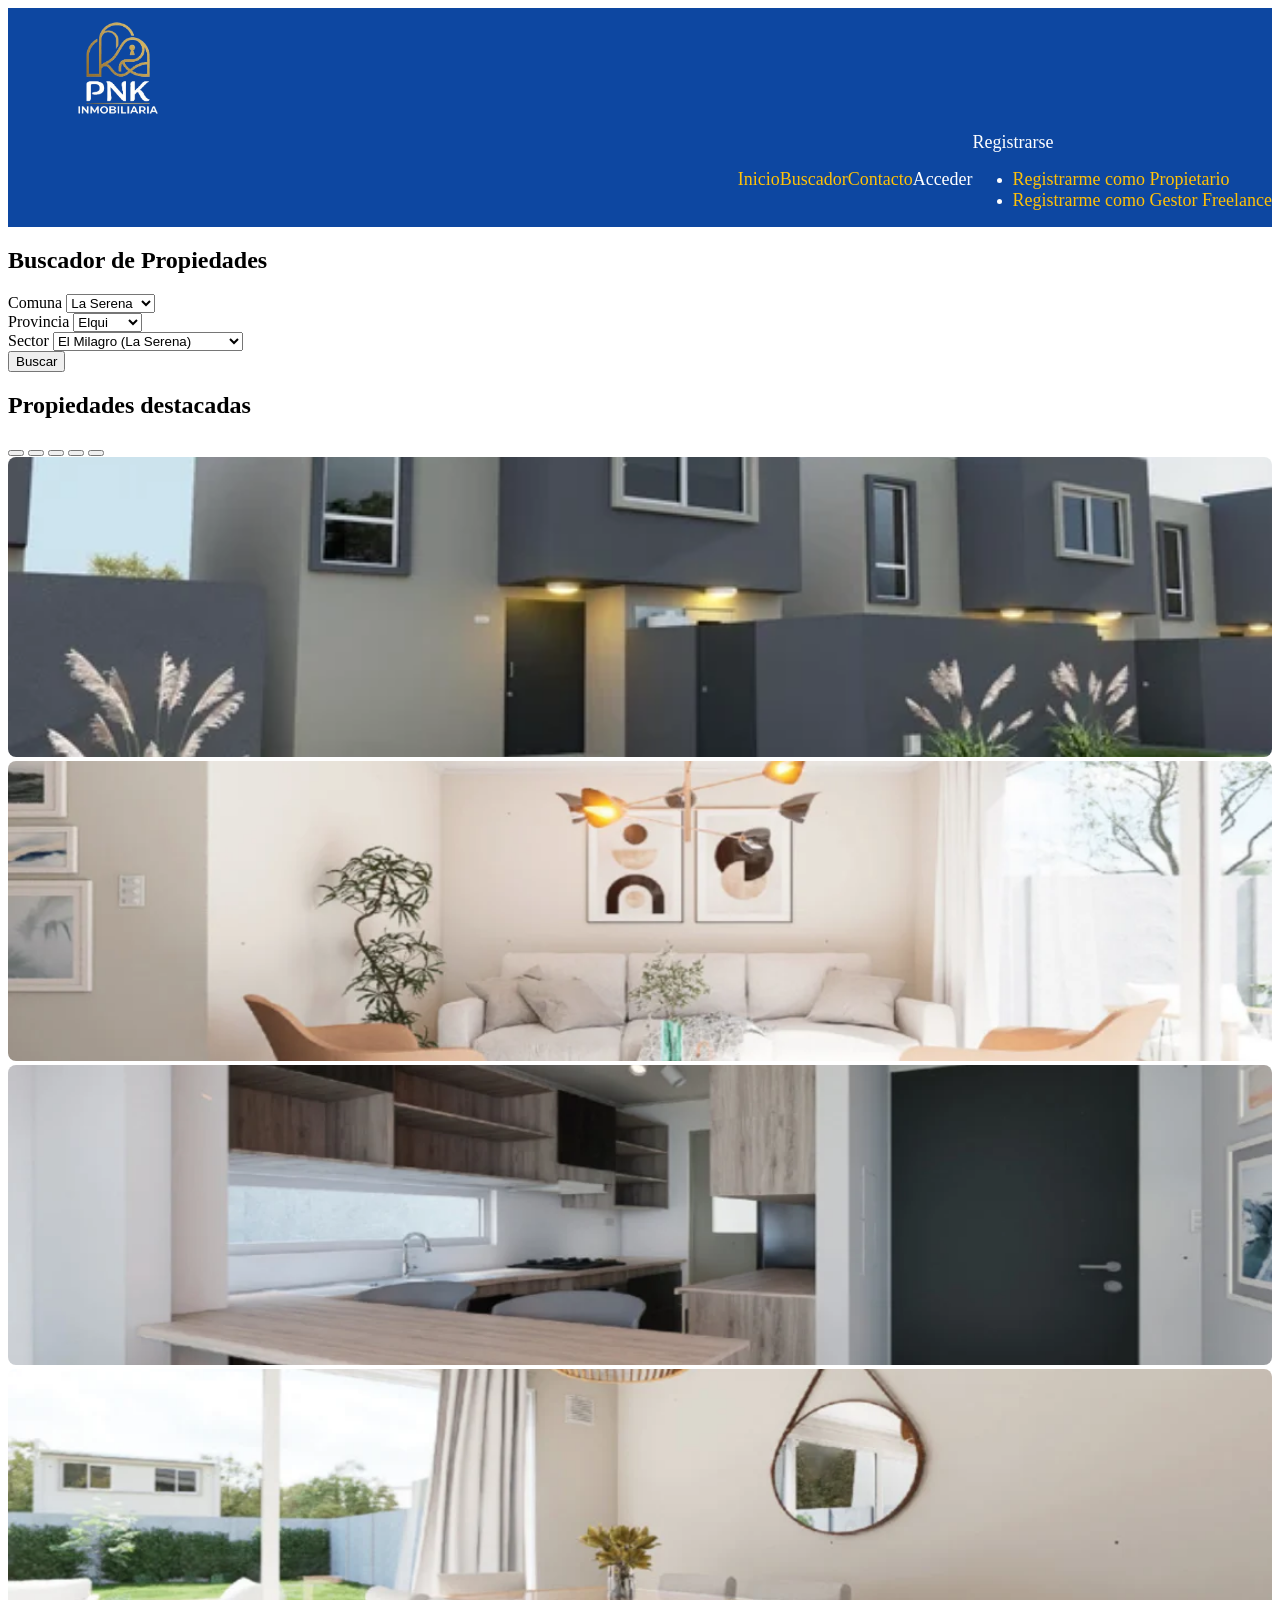
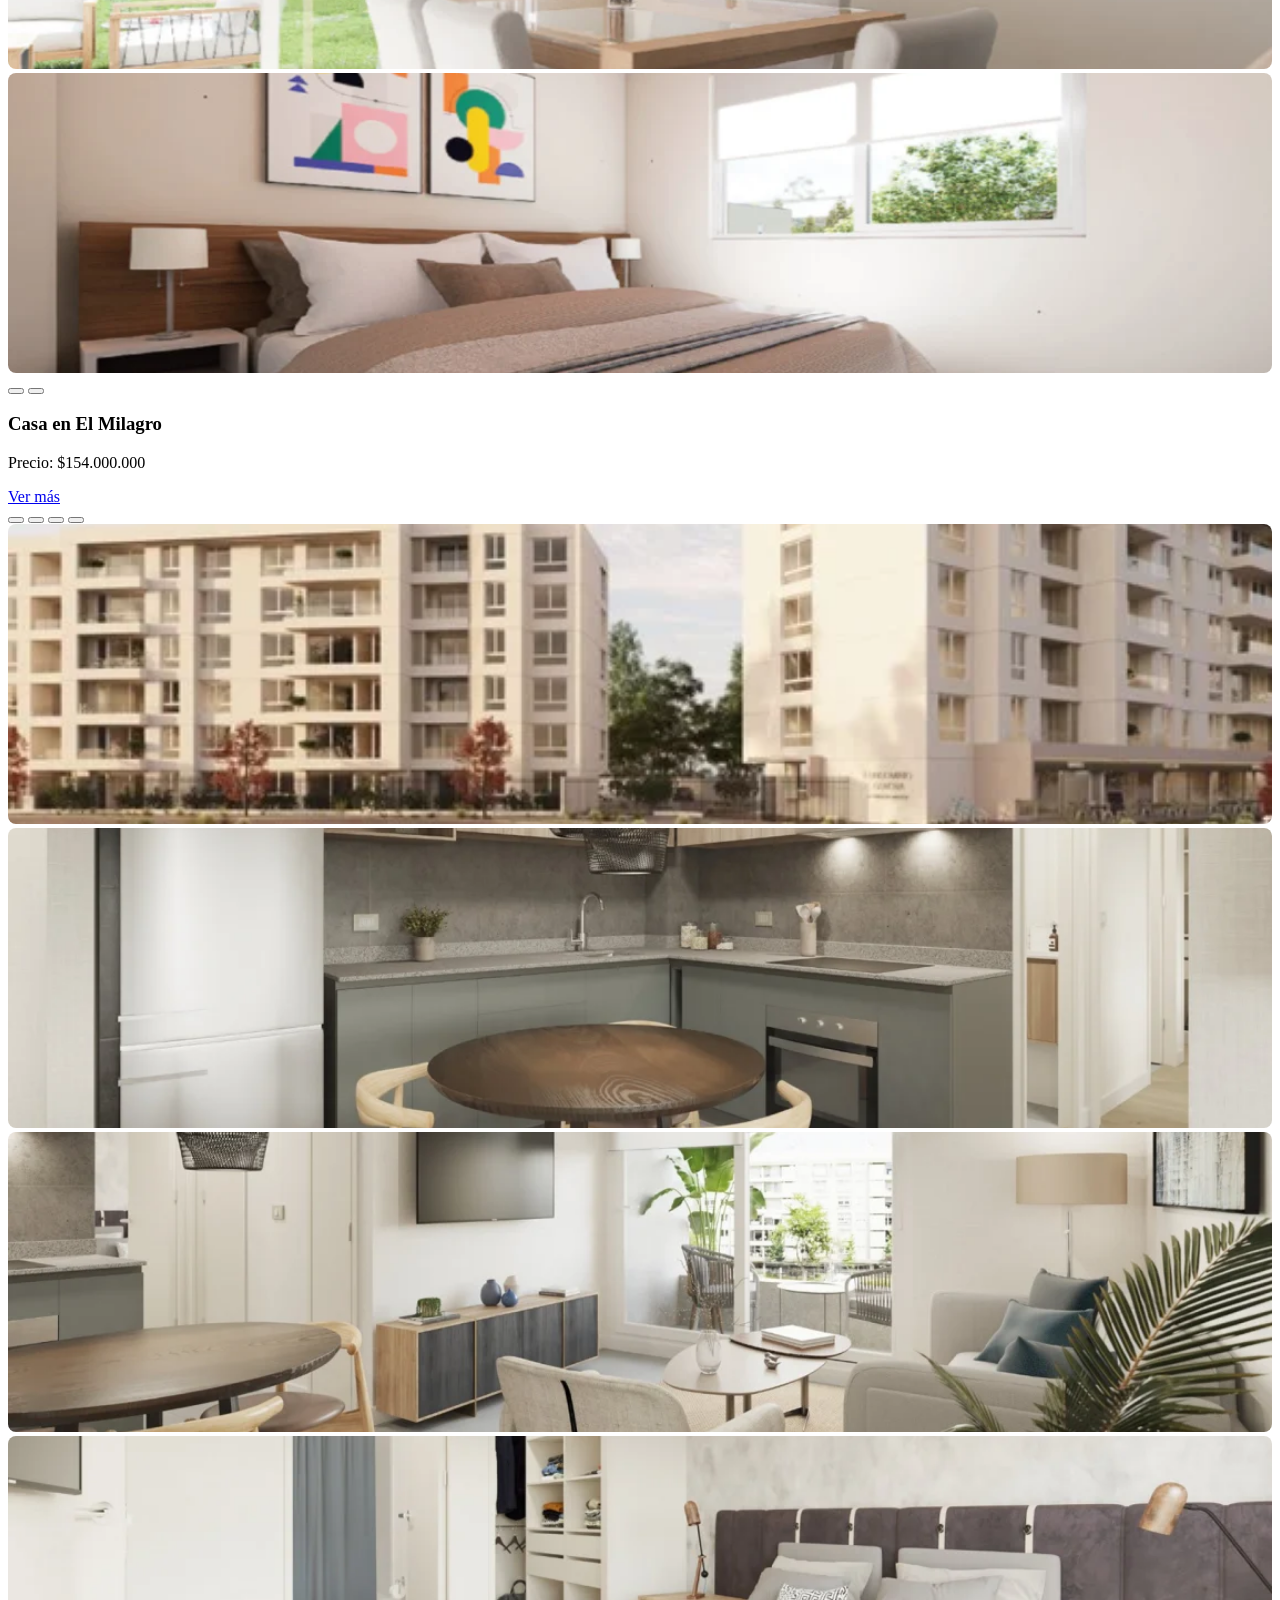
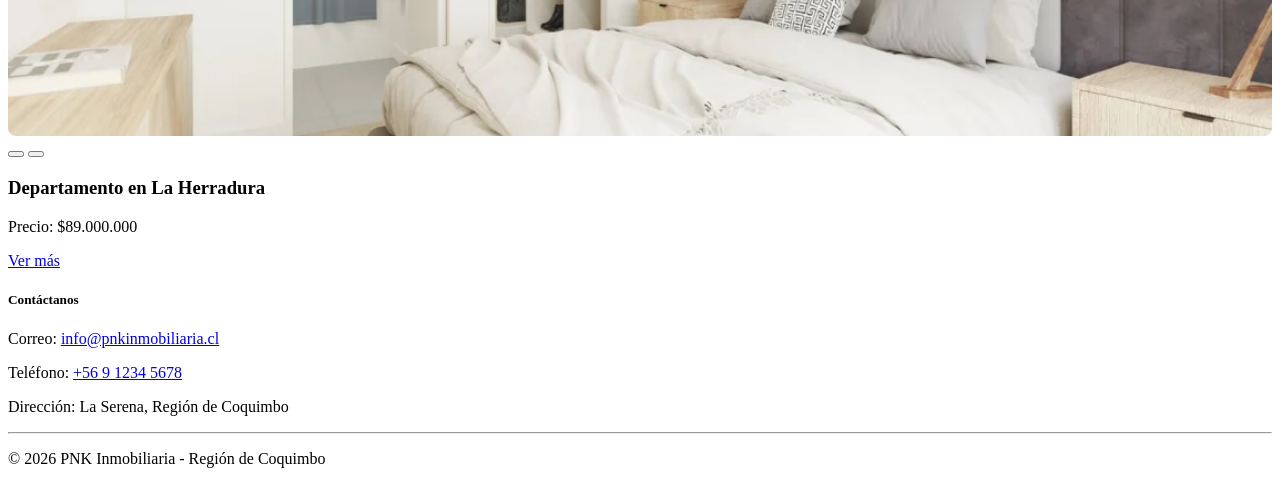
==== index.html @ ffabf6d3 "commit" ====
<!DOCTYPE html>
<html lang="es">
<head>
    <meta charset="UTF-8" />
    <meta name="viewport" content="width=device-width, initial-scale=1.0"/>
    <title>PNK Inmobiliaria</title>
    <link rel="icon" href="img/iconoPNK.png">
    <link href="css/bootstrap.min.css" rel="stylesheet" integrity="sha384-EVSTQN3/azprG1Anm3QDgpJLIm9Nao0Yz1ztcQTwFspd3yD65VohhpuuCOmLASjC" crossorigin="anonymous">
    <link rel="stylesheet" href="css/style.css">
</head>
<body>
    <header class="text-white py-3">
        <div class="container">
            <div class="row align-items-center">
                <div class="col-md-3 d-flex align-items-center">
                <img src="img/LogoPNK2.png" alt="Logo PNK" class="me-2">
                </div>

                <div class="col-md-9 text-end d-flex justify-content-end align-items-center">
                    <a href="index.html" class="fw-bold mx-2">Inicio</a>
                    <a href="#buscador" class="fw-bold mx-2">Buscador</a>
                    <a href="#contacto" class="fw-bold mx-2">Contacto</a>
                    <a href="login.html" class="fw-bold mx-2">Acceder</a>
                    <div class="dropdown mx-2">
                        <a class="fw-bold dropdown-toggle" href="#" role="button" id="dropdownRegistro" data-bs-toggle="dropdown" aria-expanded="false">Registrarse </a>
                        <ul class="dropdown-menu" aria-labelledby="dropdownRegistro">
                            <li><a class="dropdown-item" href="registropropietario.html">Registrarme como Propietario</a></li>
                            <li><a class="dropdown-item" href="registrogestor.html">Registrarme como Gestor Freelance</a></li>
                        </ul>
                    </div>
                </div>
            </div>
        </div>
    </header>

    <section id="buscador" class="container my-5">
        <h2 class="text-primary mb-4">Buscador de Propiedades</h2>
        <form class="row g-3">
        <div class="col-md-4">
            <label for="comuna" class="form-label fw-bold">Comuna</label>
            <select id="comuna" name="comuna" class="form-select">
            <option>La Serena</option>
            <option>Coquimbo</option>
            <option>Vicuña</option>
            <option>Ovalle</option>
            <option>Illapel</option>
            <option>Salamanca</option>
            </select>
        </div>

        <div class="col-md-4">
            <label for="provincia" class="form-label fw-bold">Provincia</label>
            <select id="provincia" name="provincia" class="form-select">
            <option>Elqui</option>
            <option>Limarí</option>
            <option>Choapa</option>
            </select>
        </div>

        <div class="col-md-4">
            <label for="sector" class="form-label fw-bold">Sector</label>
            <select id="sector" name="sector" class="form-select">
            <option>El Milagro (La Serena)</option>
            <option>Las Compañías (La Serena)</option>
            <option>Centro (Coquimbo)</option>
            <option>Tierras Blancas (Coquimbo)</option>
            <option>La Herradura (Coquimbo)</option>
            </select>
        </div>

        <div class="col-12">
            <button type="submit" class="btn btn-warning text-dark fw-bold">Buscar</button>
        </div>
        </form>
    </section>

    <section class="container my-5">
        <h2 class="text-primary mb-4">Propiedades destacadas</h2>
        <div class="row g-4">

        <div class="col-md-6">
            <div class="carousel-destacado mb-3">
            <div id="carruselCasa" class="carousel slide" data-bs-ride="carousel">
                <div class="carousel-indicators">
                <button type="button" data-bs-target="#carruselCasa" data-bs-slide-to="0" class="active"></button>
                <button type="button" data-bs-target="#carruselCasa" data-bs-slide-to="1"></button>
                <button type="button" data-bs-target="#carruselCasa" data-bs-slide-to="2"></button>
                <button type="button" data-bs-target="#carruselCasa" data-bs-slide-to="3"></button>
                <button type="button" data-bs-target="#carruselCasa" data-bs-slide-to="4"></button>
                </div>
                <div class="carousel-inner">
                <div class="carousel-item active">
                    <img src="img/casa_destacada_1/Casadestacada1.webp" alt="Casa destacada fachada" class="d-block w-100">
                </div>
                <div class="carousel-item">
                    <img src="img/casa_destacada_1/Foto-6899f6ff11a8a1.webp" alt="Casa destacada living" class="d-block w-100">
                </div>
                <div class="carousel-item">
                    <img src="img/casa_destacada_1/Foto-6899f6ff96b9b7.webp" alt="Casa destacada cocina" class="d-block w-100">
                </div>
                <div class="carousel-item">
                    <img src="img/casa_destacada_1/Foto-6899f70033ef89.webp" alt="Casa destacada comedor" class="d-block w-100">
                </div>
                <div class="carousel-item">
                    <img src="img/casa_destacada_1/Foto-6899f700bf6ad8.webp" alt="Casa destacada dormitorio" class="d-block w-100">
                </div>
                </div>
                <button class="carousel-control-prev" type="button" data-bs-target="#carruselCasa" data-bs-slide="prev">
                <span class="carousel-control-prev-icon"></span>
                </button>
                <button class="carousel-control-next" type="button" data-bs-target="#carruselCasa" data-bs-slide="next">
                <span class="carousel-control-next-icon"></span>
                </button>
            </div>
            </div>
            <div class="text-center">
            <h3 class="text-primary">Casa en El Milagro</h3>
            <p class="fw-bold">Precio: $154.000.000</p>
            <a href="#" class="btn btn-warning text-dark fw-bold">Ver más</a>
            </div>
        </div>

        <div class="col-md-6">
            <div class="carousel-destacado mb-3">
            <div id="carruselDepto" class="carousel slide" data-bs-ride="carousel">
                <div class="carousel-indicators">
                <button type="button" data-bs-target="#carruselDepto" data-bs-slide-to="0" class="active"></button>
                <button type="button" data-bs-target="#carruselDepto" data-bs-slide-to="1"></button>
                <button type="button" data-bs-target="#carruselDepto" data-bs-slide-to="2"></button>
                <button type="button" data-bs-target="#carruselDepto" data-bs-slide-to="3"></button>
                </div>
                <div class="carousel-inner">
                <div class="carousel-item active">
                    <img src="img/departamento_destacado_1/Fachadasantamargarita-681a1d40816728.webp" alt="Departamento fachada" class="d-block w-100">
                </div>
                <div class="carousel-item">
                    <img src="img/departamento_destacado_1/w-686e56a44df500.webp" alt="Departamento cocina/comedor" class="d-block w-100">
                </div>
                <div class="carousel-item">
                    <img src="img/departamento_destacado_1/w-686e56a73c5243.webp" alt="Departamento living" class="d-block w-100">
                </div>
                <div class="carousel-item">
                    <img src="img/departamento_destacado_1/w-686e56a9e16b61.webp" alt="Departamento dormitorio" class="d-block w-100">
                </div>
                </div>
                <button class="carousel-control-prev" type="button" data-bs-target="#carruselDepto" data-bs-slide="prev">
                <span class="carousel-control-prev-icon"></span>
                </button>
                <button class="carousel-control-next" type="button" data-bs-target="#carruselDepto" data-bs-slide="next">
                <span class="carousel-control-next-icon"></span>
                </button>
            </div>
            </div>
            <div class="text-center">
            <h3 class="text-primary">Departamento en La Herradura</h3>
            <p class="fw-bold">Precio: $89.000.000</p>
            <a href="#" class="btn btn-warning text-dark fw-bold">Ver más</a>
            </div>
        </div>

        </div>
    </section>

<footer id="contacto" class="bg-primary text-white py-4 mt-5">
    <div class="container">
    <div class="row">
        <div class="text-center mb-0">
        <h5 class="fw-bold">Contáctanos</h5>
        <p class="mb-1">Correo: <a href="mailto:info@pnkinmobiliaria.cl" class="text-warning">info@pnkinmobiliaria.cl</a></p>
        <p class="mb-1">Teléfono: <a href="tel:+56912345678" class="text-warning">+56 9 1234 5678</a></p>
        <p class="mb-0">Dirección: La Serena, Región de Coquimbo</p>
        </div>
    </div>

    <hr class="border-light my-3">
    <p class="text-center mb-0">© 2026 PNK Inmobiliaria - Región de Coquimbo</p>
    </div>
</footer>

    <script src="js/bootstrap.bundle.min.js" integrity="sha384-MrcW6ZMFYlzcLA8Nl+NtUVF0sA7MsXsP1UyJoMp4YLEuNSfAP+JcXn/tWtIaxVXM" crossorigin="anonymous"></script>
</body>
</html>
---- css/style.css ----
header {
    background-color: #0d47a1;
    color: #ffffff;
}

header a {
    font-size: large;
    color: #ffc107 !important;
    text-decoration: none;
}

header img {
    height: 120px;
    object-fit: contain;
    margin-right: 8px;
}

header .col-md-9 {
    display: flex;
    align-items: center;
    justify-content: flex-end;
}

header a:hover {
    text-decoration: underline;
}

header a[href="login.html"] {
    color: #ffffff !important;
}

.dropdown:hover .dropdown-menu {
    display: block;
    right: 0;
    left: auto;
}

#dropdownRegistro {
    color: #ffffff !important;
}

.carousel-destacado img {
    height: 300px;
    object-fit: cover;
    width: 100%;
    border-radius: 8px;
}
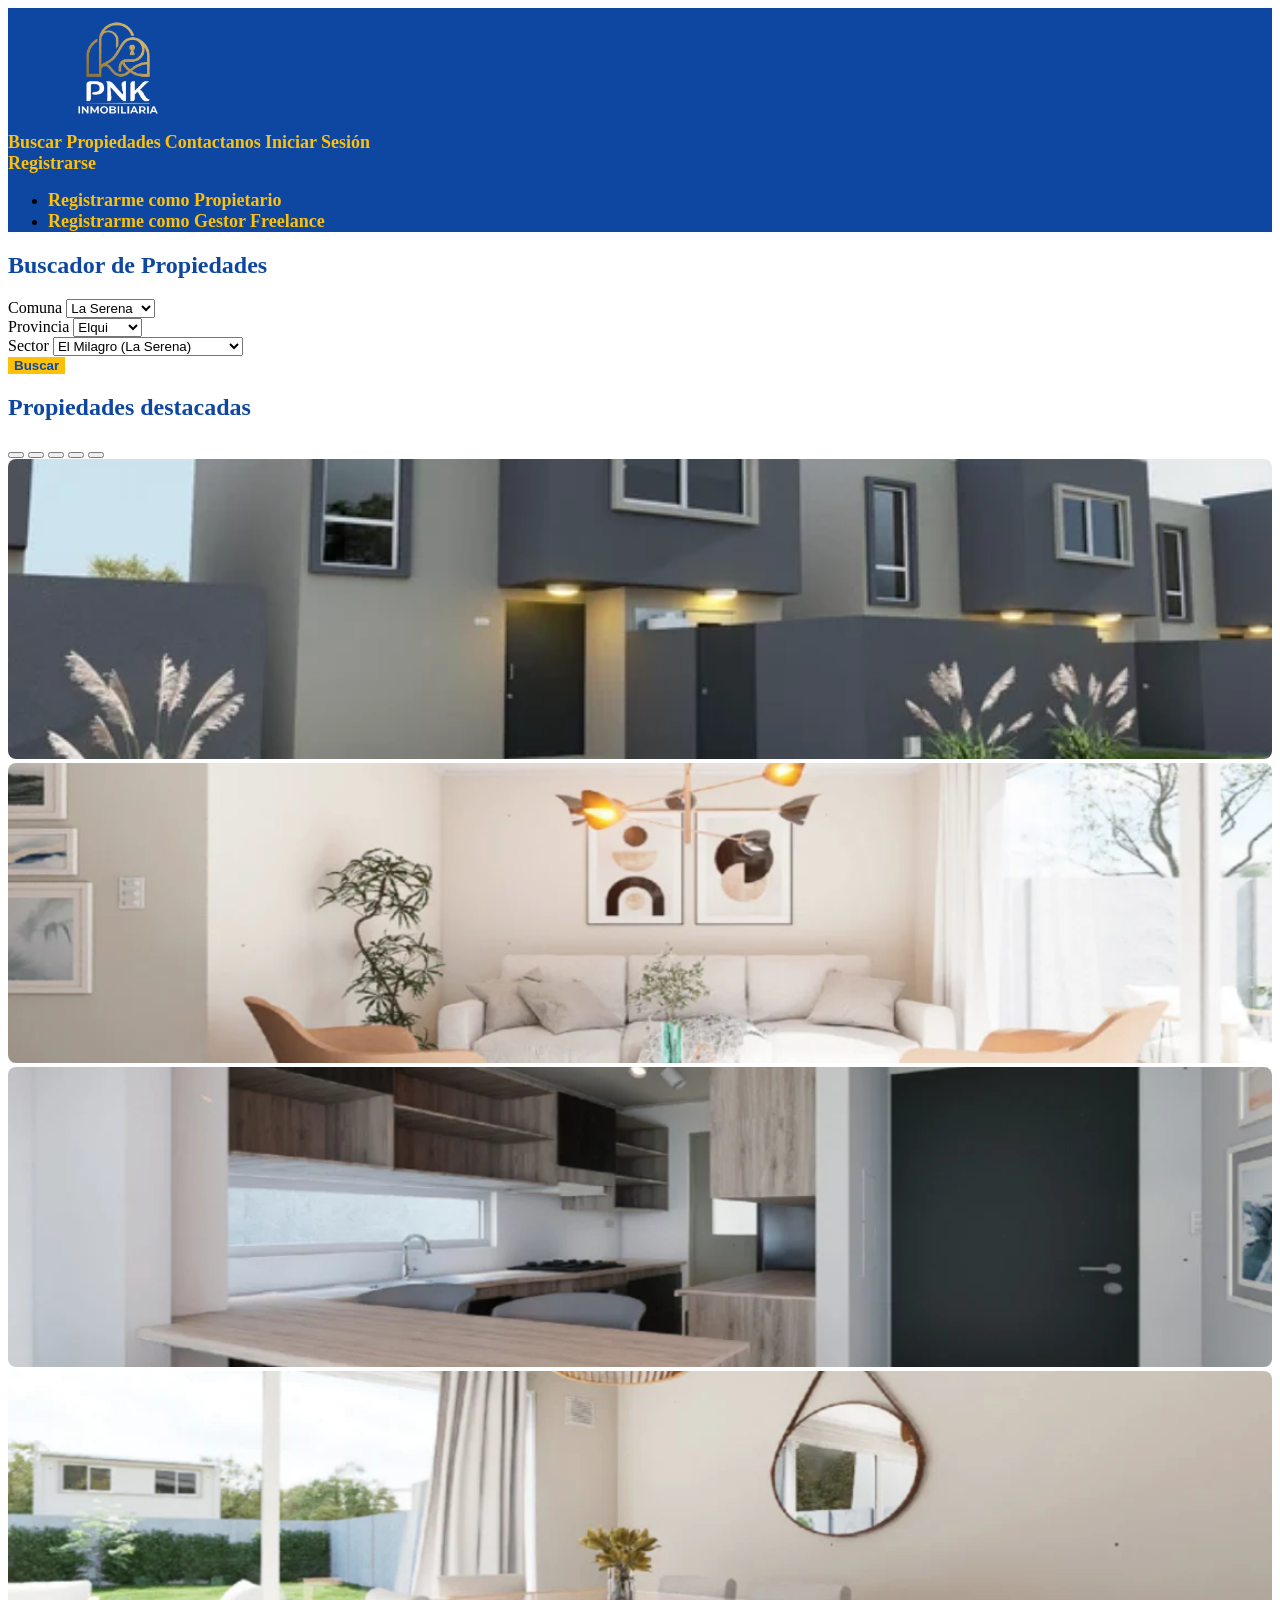
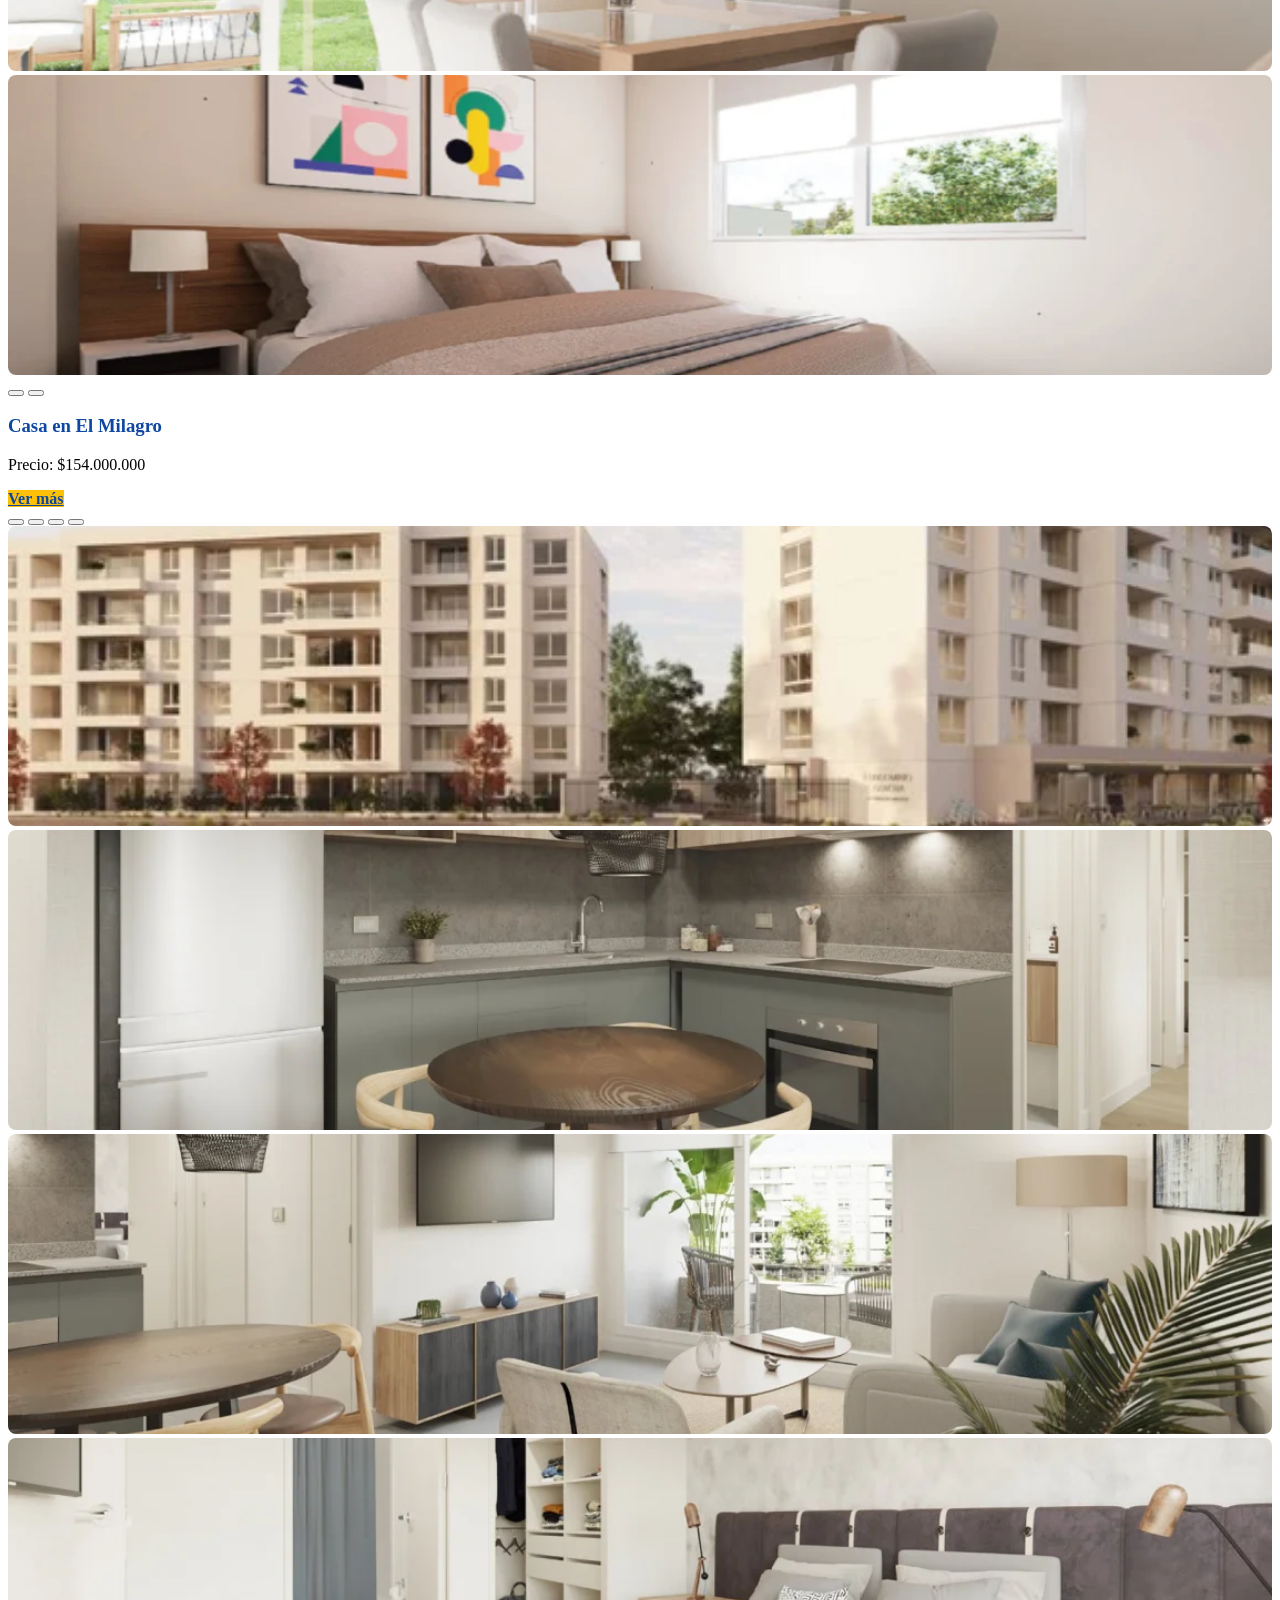
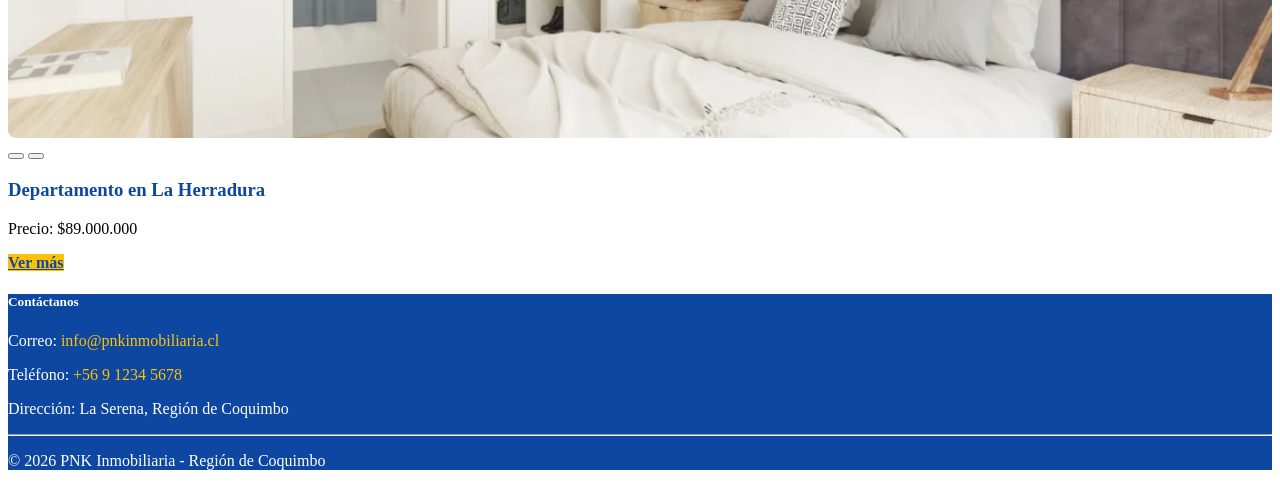
==== commit cd203ef5: "commit" ====
--- a/index.html
+++ b/index.html
@@ -17,10 +17,9 @@
                 </div>
 
                 <div class="col-md-9 text-end d-flex justify-content-end align-items-center">
-                    <a href="index.html" class="fw-bold mx-2">Inicio</a>
-                    <a href="#buscador" class="fw-bold mx-2">Buscador</a>
-                    <a href="#contacto" class="fw-bold mx-2">Contacto</a>
-                    <a href="login.html" class="fw-bold mx-2">Acceder</a>
+                    <a href="#buscador" class="fw-bold mx-2">Buscar Propiedades</a>
+                    <a href="#contacto" class="fw-bold mx-2">Contactanos</a>
+                    <a href="login.html" class="fw-bold mx-2">Iniciar Sesión</a>
                     <div class="dropdown mx-2">
                         <a class="fw-bold dropdown-toggle" href="#" role="button" id="dropdownRegistro" data-bs-toggle="dropdown" aria-expanded="false">Registrarse </a>
                         <ul class="dropdown-menu" aria-labelledby="dropdownRegistro">
@@ -34,7 +33,7 @@
     </header>
 
     <section id="buscador" class="container my-5">
-        <h2 class="text-primary mb-4">Buscador de Propiedades</h2>
+        <h2 class="mb-4">Buscador de Propiedades</h2>
         <form class="row g-3">
         <div class="col-md-4">
             <label for="comuna" class="form-label fw-bold">Comuna</label>
@@ -75,7 +74,7 @@
     </section>
 
     <section class="container my-5">
-        <h2 class="text-primary mb-4">Propiedades destacadas</h2>
+        <h2 class="mb-4">Propiedades destacadas</h2>
         <div class="row g-4">
 
         <div class="col-md-6">
@@ -114,7 +113,7 @@
             </div>
             </div>
             <div class="text-center">
-            <h3 class="text-primary">Casa en El Milagro</h3>
+            <h3>Casa en El Milagro</h3>
             <p class="fw-bold">Precio: $154.000.000</p>
             <a href="#" class="btn btn-warning text-dark fw-bold">Ver más</a>
             </div>
@@ -152,7 +151,7 @@
             </div>
             </div>
             <div class="text-center">
-            <h3 class="text-primary">Departamento en La Herradura</h3>
+            <h3>Departamento en La Herradura</h3>
             <p class="fw-bold">Precio: $89.000.000</p>
             <a href="#" class="btn btn-warning text-dark fw-bold">Ver más</a>
             </div>
@@ -161,7 +160,7 @@
         </div>
     </section>
 
-<footer id="contacto" class="bg-primary text-white py-4 mt-5">
+<footer id="contacto" class="text-white py-4 mt-5">
     <div class="container">
     <div class="row">
         <div class="text-center mb-0">
--- a/css/style.css
+++ b/css/style.css
@@ -1,12 +1,80 @@
+:root {
+    --color-header: #0d47a1;
+    --color-secundario: #1976d2;
+    --color-acento: #ffc107;
+    --color-texto: #ffffff;
+}
+
 header {
-    background-color: #0d47a1;
-    color: #ffffff;
+    background-color: var(--color-header);
 }
 
 header a {
     font-size: large;
-    color: #ffc107 !important;
+    color: var(--color-acento);
+    font-weight: bold;
     text-decoration: none;
+}
+
+header a:hover {
+    color: var(--color-texto);
+    text-decoration: underline;
+}
+
+h2, h3 {
+    color: var(--color-header);
+    font-weight: bold;
+}
+
+.card {
+    border: 1px solid var(--color-secundario);
+    box-shadow: 0 4px 8px rgba(0,0,0,0.1);
+}
+
+.card-title {
+    color: var(--color-header);
+    font-weight: bold;
+}
+
+.table-striped tbody tr:nth-of-type(odd) {
+    background-color: #f8f9fa;
+}
+
+.btn-success {
+    background-color: #28a745;
+    border: none;
+}
+
+.btn-danger {
+    background-color: #dc3545;
+    border: none;
+}
+
+.btn-warning {
+    background-color: var(--color-acento);
+    color: var(--color-header);
+    font-weight: bold;
+    border: none;
+}
+
+.btn-warning:hover {
+    background-color: #e0a800;
+    color: var(--color-texto);
+}
+
+footer {
+    background-color: var(--color-header);
+    color: var(--color-texto);
+}
+
+footer a {
+    color: var(--color-acento);
+    text-decoration: none;
+}
+
+footer a:hover {
+    color: var(--color-texto);
+    text-decoration: underline;
 }
 
 header img {
@@ -15,28 +83,18 @@
     margin-right: 8px;
 }
 
-header .col-md-9 {
-    display: flex;
-    align-items: center;
-    justify-content: flex-end;
+.dropdown-menu {
+    background-color: var(--color-header);
 }
 
-header a:hover {
+.dropdown-menu .dropdown-item:hover {
+    color: var(--color-texto);
+    background-color: transparent !important;
     text-decoration: underline;
 }
 
-header a[href="login.html"] {
-    color: #ffffff !important;
-}
-
-.dropdown:hover .dropdown-menu {
-    display: block;
-    right: 0;
-    left: auto;
-}
-
-#dropdownRegistro {
-    color: #ffffff !important;
+.dropdown-item {
+    color: var(--color-acento);
 }
 
 .carousel-destacado img {
@@ -44,4 +102,4 @@
     object-fit: cover;
     width: 100%;
     border-radius: 8px;
-}
+}
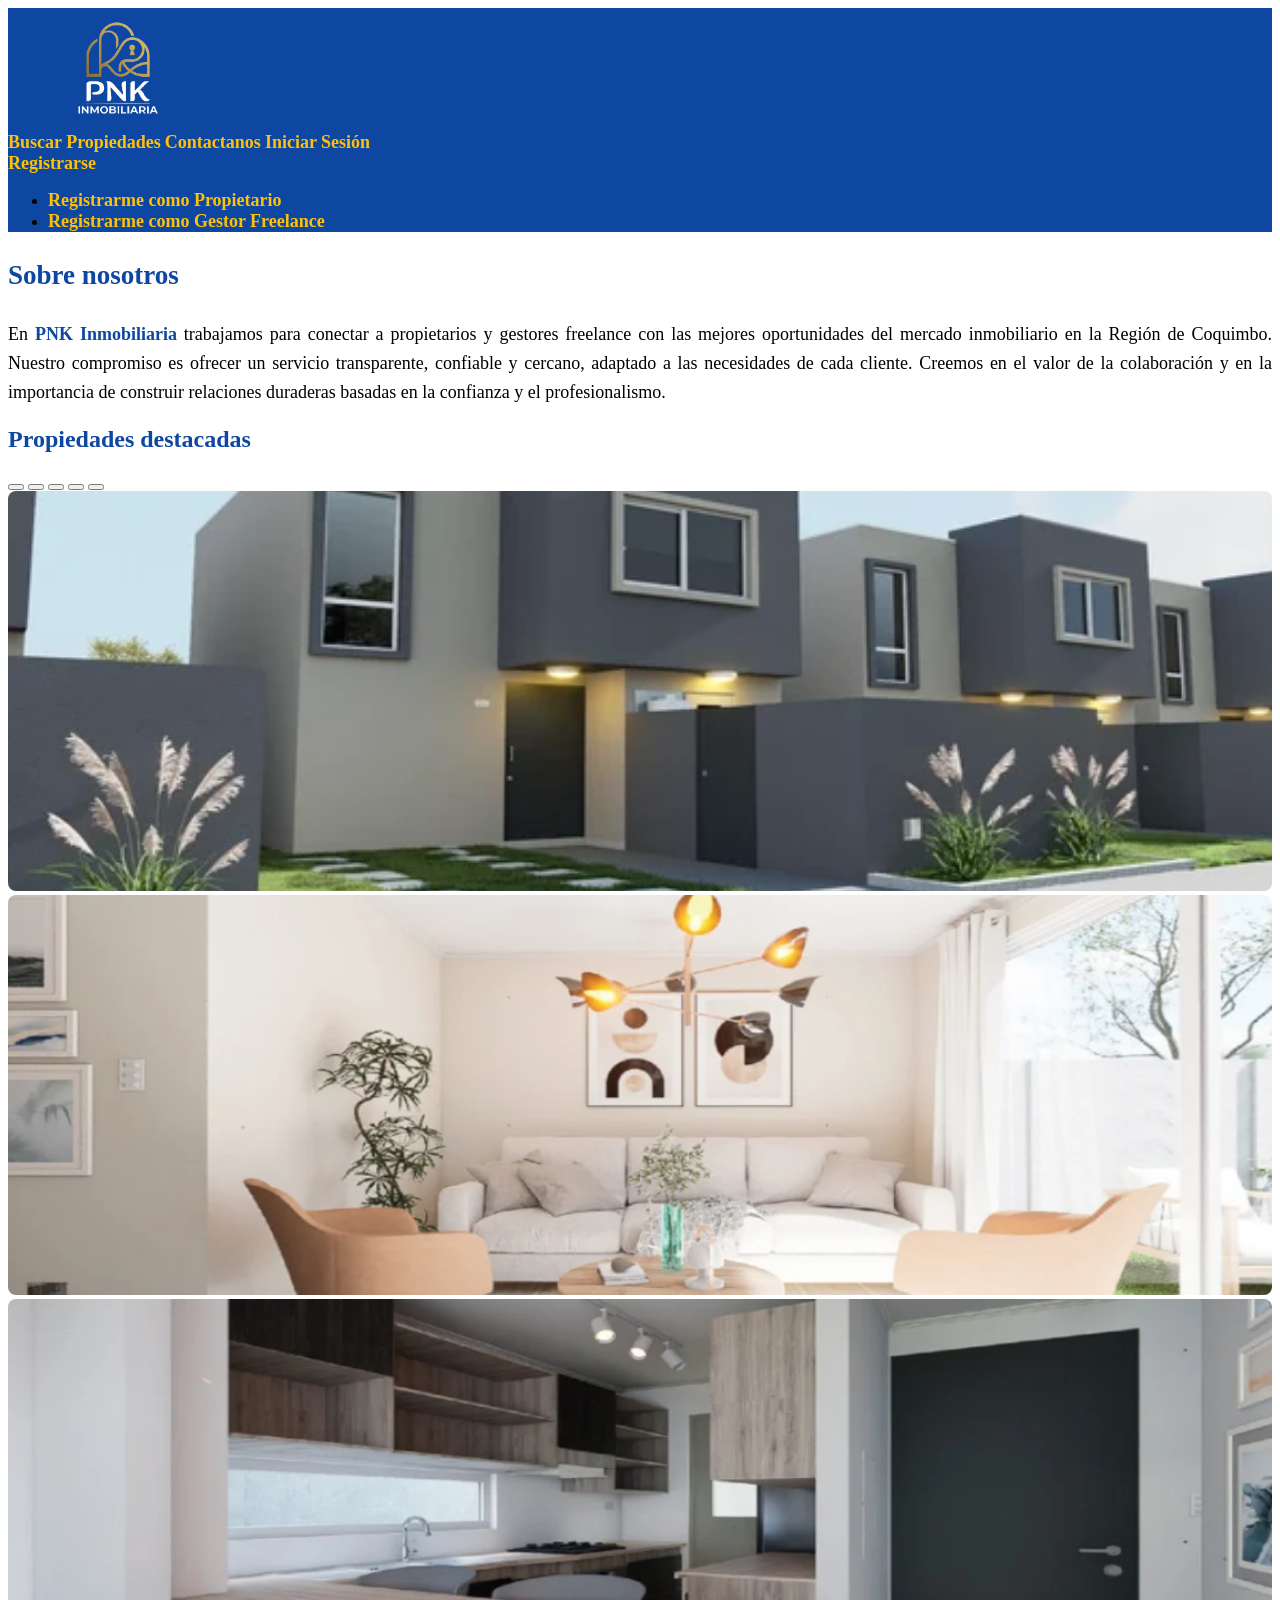
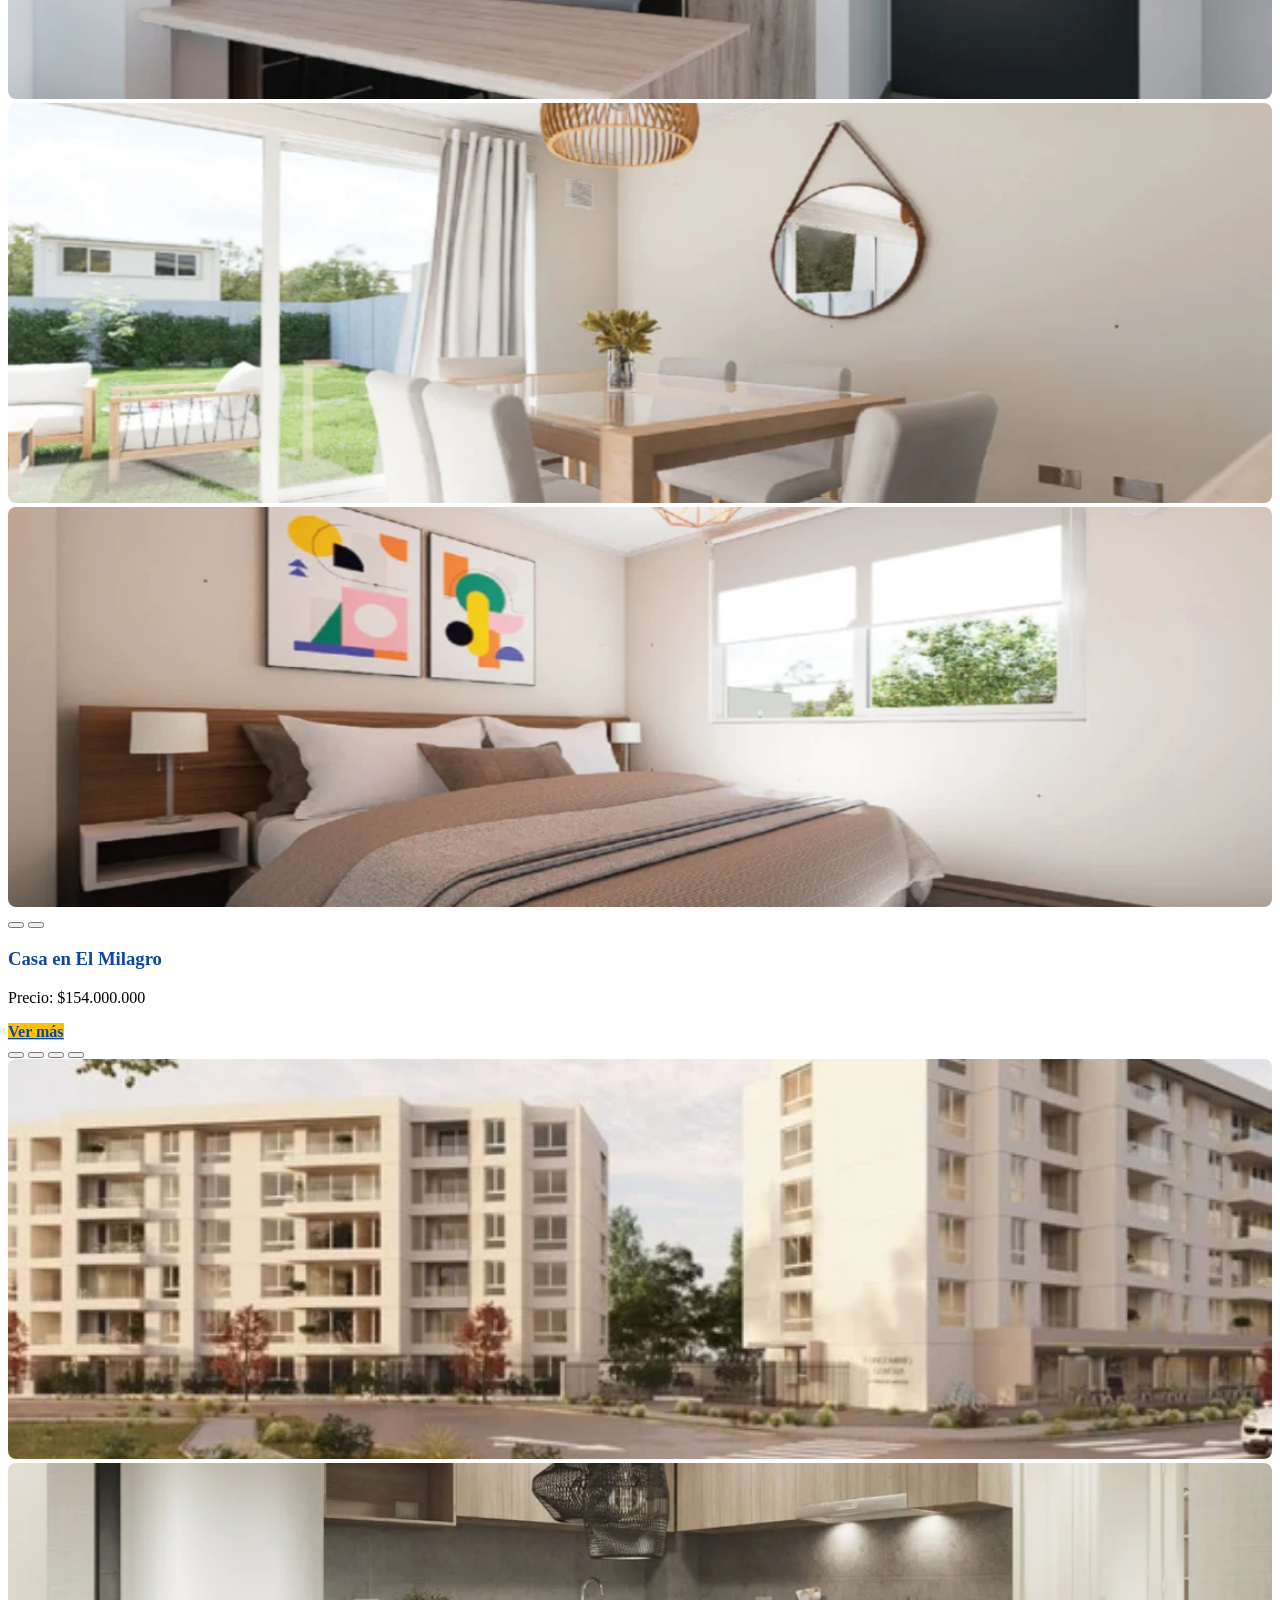
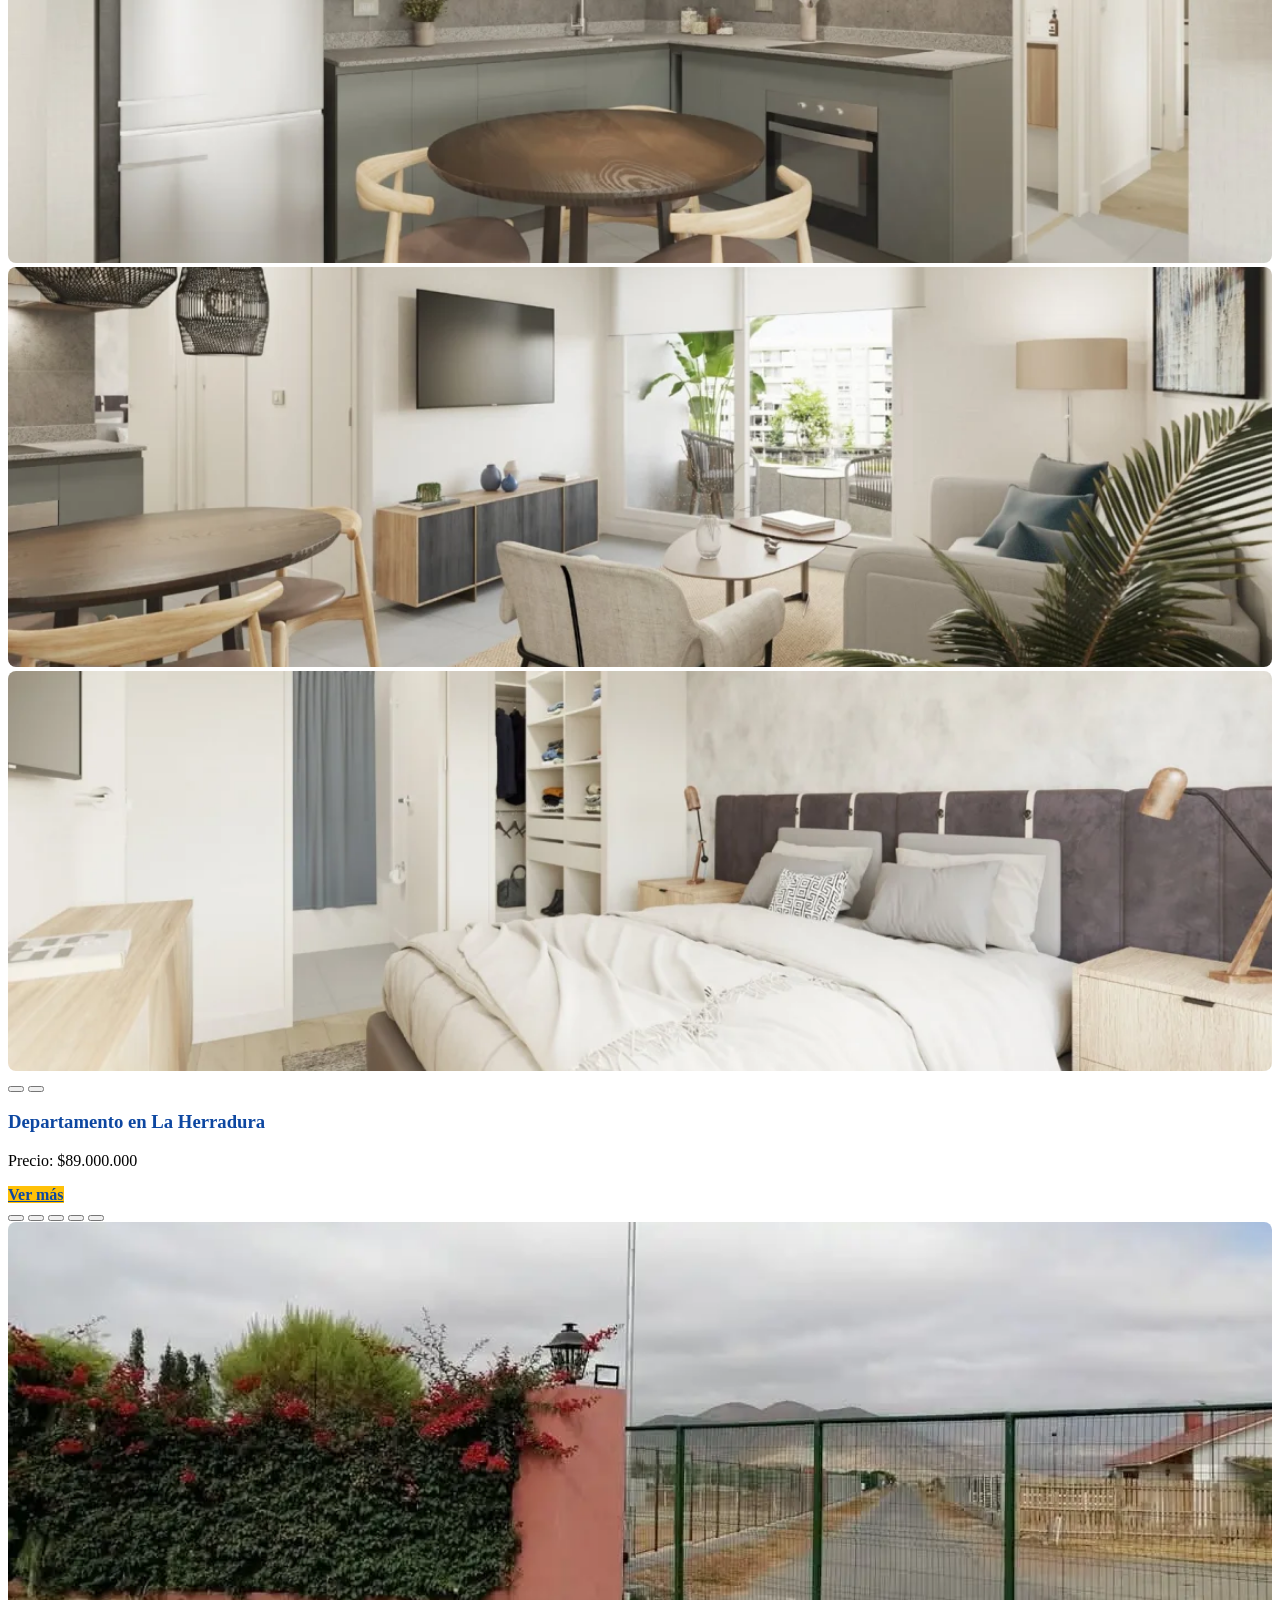
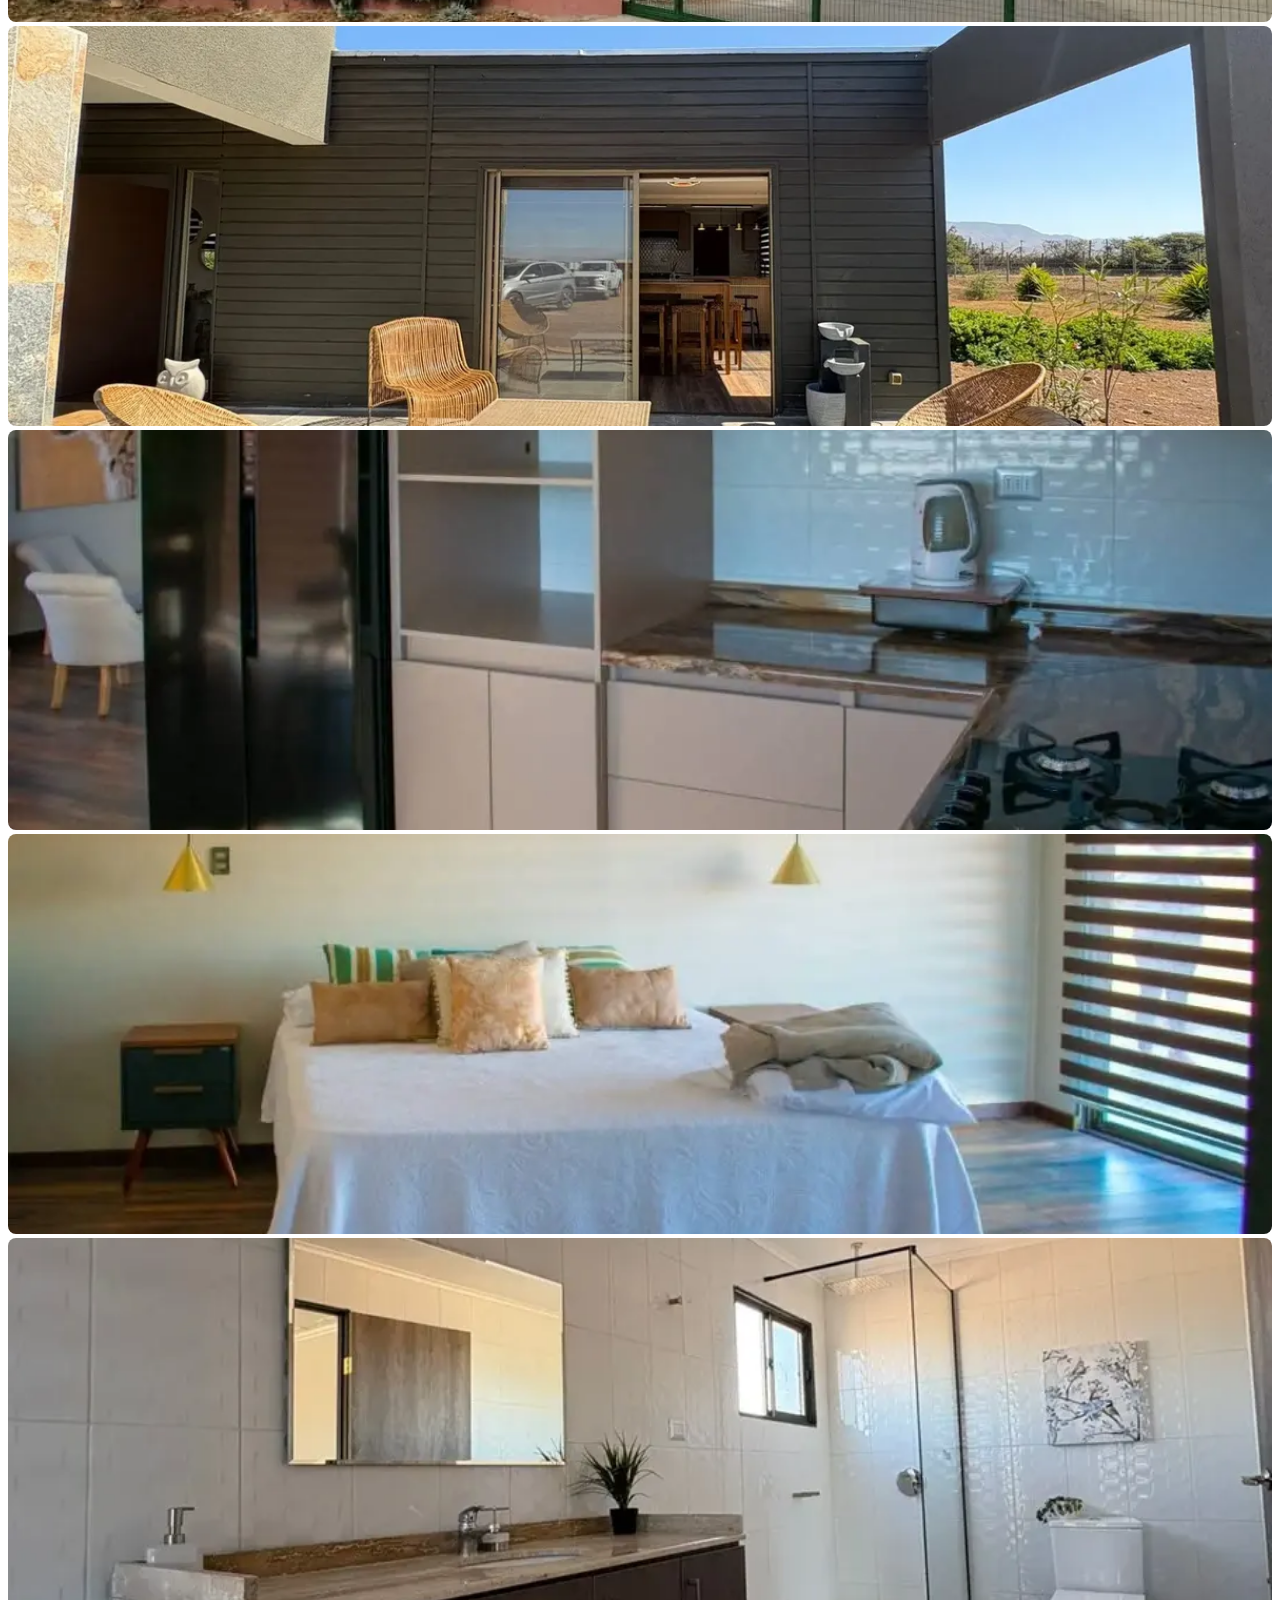
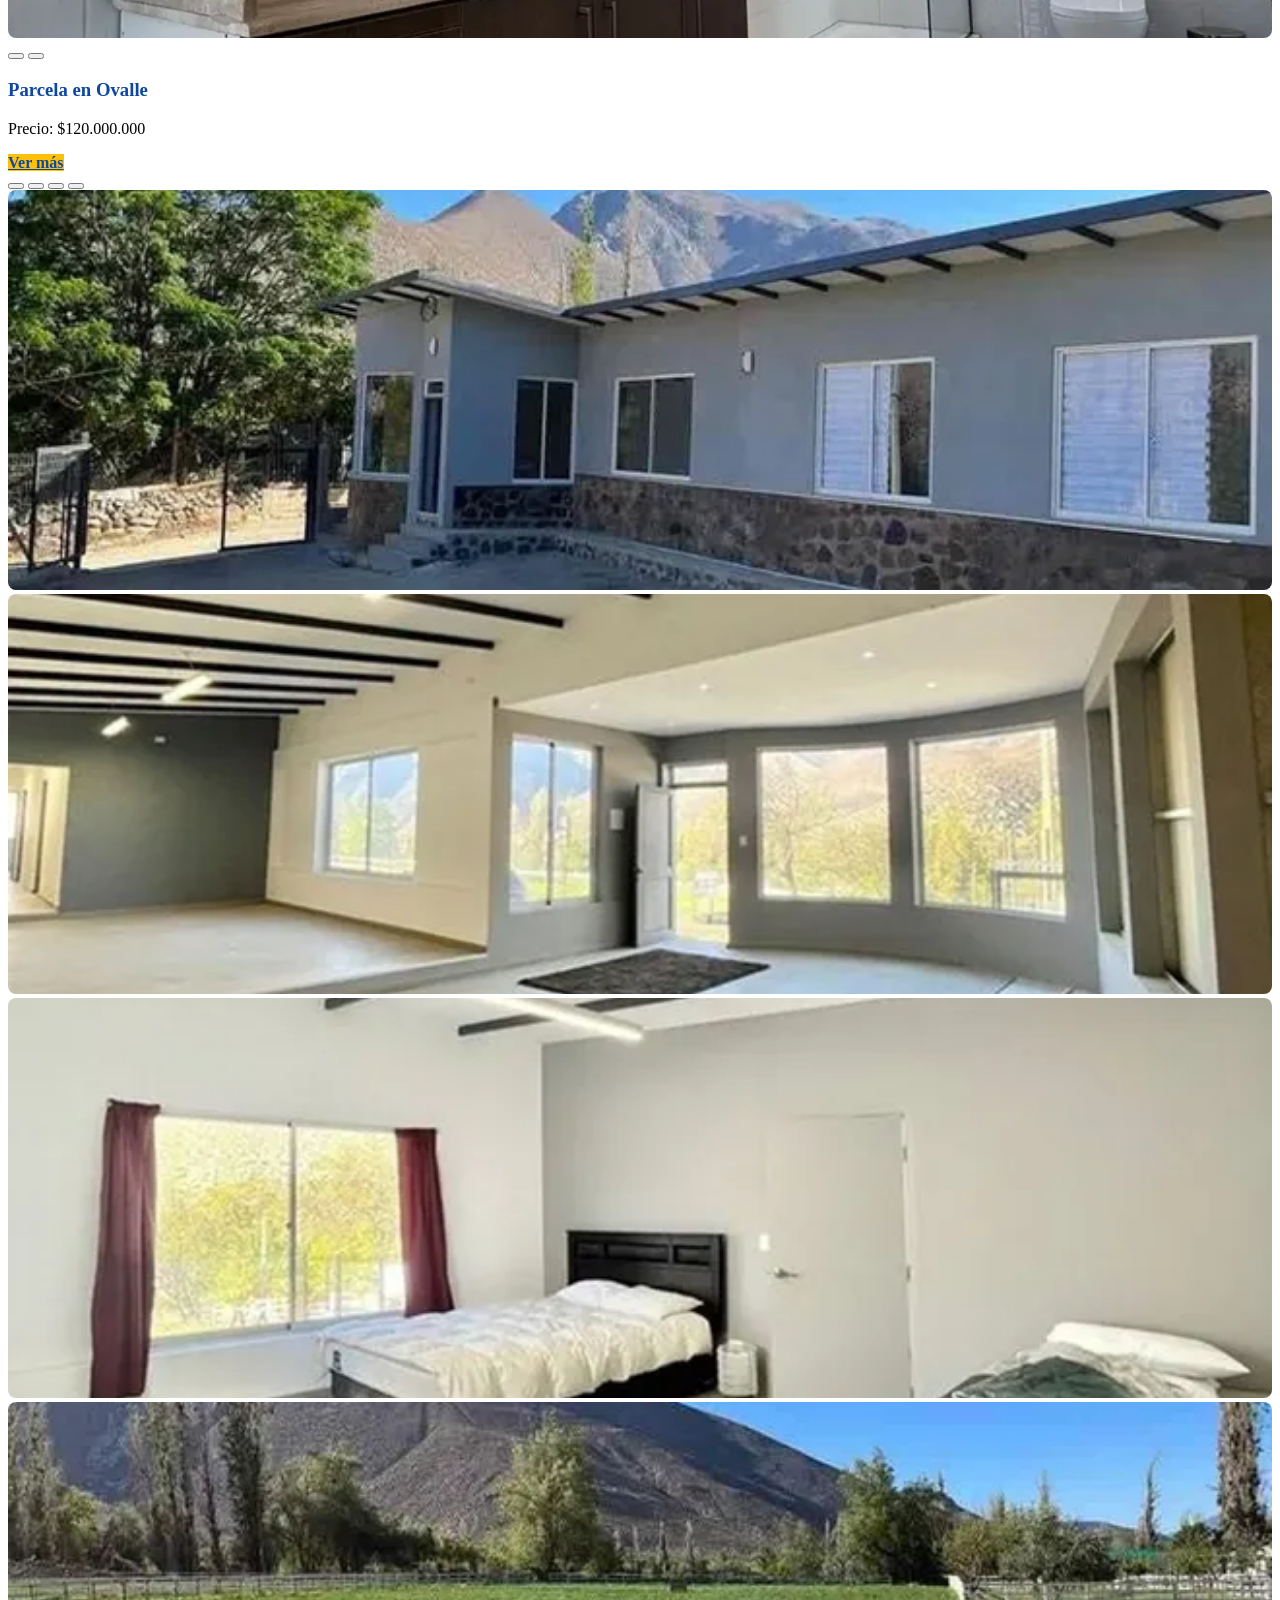
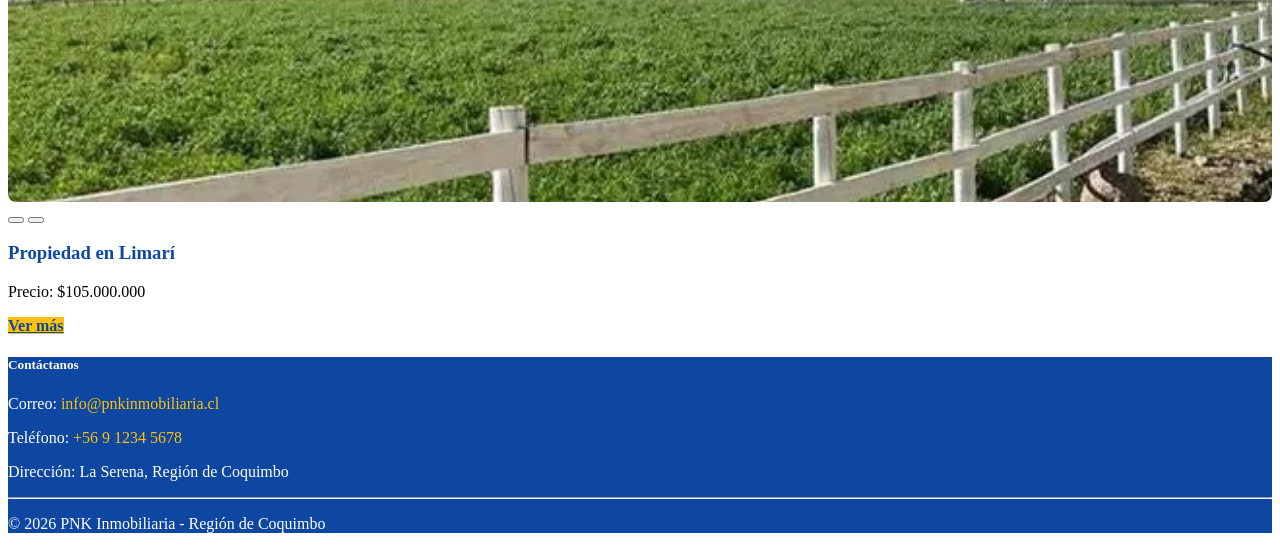
==== commit 6a59376c: "commit" ====
--- a/index.html
+++ b/index.html
@@ -17,7 +17,7 @@
                 </div>
 
                 <div class="col-md-9 text-end d-flex justify-content-end align-items-center">
-                    <a href="#buscador" class="fw-bold mx-2">Buscar Propiedades</a>
+                    <a href="buscador.html" class="fw-bold mx-2">Buscar Propiedades</a>
                     <a href="#contacto" class="fw-bold mx-2">Contactanos</a>
                     <a href="login.html" class="fw-bold mx-2">Iniciar Sesión</a>
                     <div class="dropdown mx-2">
@@ -32,45 +32,13 @@
         </div>
     </header>
 
-    <section id="buscador" class="container my-5">
-        <h2 class="mb-4">Buscador de Propiedades</h2>
-        <form class="row g-3">
-        <div class="col-md-4">
-            <label for="comuna" class="form-label fw-bold">Comuna</label>
-            <select id="comuna" name="comuna" class="form-select">
-            <option>La Serena</option>
-            <option>Coquimbo</option>
-            <option>Vicuña</option>
-            <option>Ovalle</option>
-            <option>Illapel</option>
-            <option>Salamanca</option>
-            </select>
-        </div>
-
-        <div class="col-md-4">
-            <label for="provincia" class="form-label fw-bold">Provincia</label>
-            <select id="provincia" name="provincia" class="form-select">
-            <option>Elqui</option>
-            <option>Limarí</option>
-            <option>Choapa</option>
-            </select>
-        </div>
-
-        <div class="col-md-4">
-            <label for="sector" class="form-label fw-bold">Sector</label>
-            <select id="sector" name="sector" class="form-select">
-            <option>El Milagro (La Serena)</option>
-            <option>Las Compañías (La Serena)</option>
-            <option>Centro (Coquimbo)</option>
-            <option>Tierras Blancas (Coquimbo)</option>
-            <option>La Herradura (Coquimbo)</option>
-            </select>
-        </div>
-
-        <div class="col-12">
-            <button type="submit" class="btn btn-warning text-dark fw-bold">Buscar</button>
-        </div>
-        </form>
+    <section id="sobre-nosotros" class="container my-5">
+        <h2 class="mb-4">Sobre nosotros</h2>
+        <p>
+            En <strong>PNK Inmobiliaria</strong> trabajamos para conectar a propietarios y gestores freelance con las mejores oportunidades del mercado inmobiliario en la Región de Coquimbo.
+            Nuestro compromiso es ofrecer un servicio transparente, confiable y cercano, adaptado a las necesidades de cada cliente. Creemos en el valor de la colaboración y en la importancia de construir relaciones duraderas basadas en la confianza y el profesionalismo.
+        </p>
+
     </section>
 
     <section class="container my-5">
@@ -121,42 +89,120 @@
 
         <div class="col-md-6">
             <div class="carousel-destacado mb-3">
-            <div id="carruselDepto" class="carousel slide" data-bs-ride="carousel">
-                <div class="carousel-indicators">
-                <button type="button" data-bs-target="#carruselDepto" data-bs-slide-to="0" class="active"></button>
-                <button type="button" data-bs-target="#carruselDepto" data-bs-slide-to="1"></button>
-                <button type="button" data-bs-target="#carruselDepto" data-bs-slide-to="2"></button>
-                <button type="button" data-bs-target="#carruselDepto" data-bs-slide-to="3"></button>
-                </div>
-                <div class="carousel-inner">
-                <div class="carousel-item active">
-                    <img src="img/departamento_destacado_1/Fachadasantamargarita-681a1d40816728.webp" alt="Departamento fachada" class="d-block w-100">
-                </div>
-                <div class="carousel-item">
-                    <img src="img/departamento_destacado_1/w-686e56a44df500.webp" alt="Departamento cocina/comedor" class="d-block w-100">
-                </div>
-                <div class="carousel-item">
-                    <img src="img/departamento_destacado_1/w-686e56a73c5243.webp" alt="Departamento living" class="d-block w-100">
-                </div>
-                <div class="carousel-item">
-                    <img src="img/departamento_destacado_1/w-686e56a9e16b61.webp" alt="Departamento dormitorio" class="d-block w-100">
-                </div>
-                </div>
-                <button class="carousel-control-prev" type="button" data-bs-target="#carruselDepto" data-bs-slide="prev">
-                <span class="carousel-control-prev-icon"></span>
-                </button>
-                <button class="carousel-control-next" type="button" data-bs-target="#carruselDepto" data-bs-slide="next">
-                <span class="carousel-control-next-icon"></span>
-                </button>
-            </div>
-            </div>
-            <div class="text-center">
-            <h3>Departamento en La Herradura</h3>
-            <p class="fw-bold">Precio: $89.000.000</p>
-            <a href="#" class="btn btn-warning text-dark fw-bold">Ver más</a>
-            </div>
-        </div>
-
+                <div id="carruselDepto" class="carousel slide" data-bs-ride="carousel">
+                    <div class="carousel-indicators">
+                        <button type="button" data-bs-target="#carruselDepto" data-bs-slide-to="0" class="active"></button>
+                        <button type="button" data-bs-target="#carruselDepto" data-bs-slide-to="1"></button>
+                        <button type="button" data-bs-target="#carruselDepto" data-bs-slide-to="2"></button>
+                        <button type="button" data-bs-target="#carruselDepto" data-bs-slide-to="3"></button>
+                    </div>
+                    <div class="carousel-inner">
+                        <div class="carousel-item active">
+                            <img src="img/departamento_destacado_1/Fachadasantamargarita-681a1d40816728.webp" alt="Departamento fachada" class="d-block w-100">
+                        </div>
+                        <div class="carousel-item">
+                            <img src="img/departamento_destacado_1/w-686e56a44df500.webp" alt="Departamento cocina/comedor" class="d-block w-100">
+                        </div>
+                        <div class="carousel-item">
+                            <img src="img/departamento_destacado_1/w-686e56a73c5243.webp" alt="Departamento living" class="d-block w-100">
+                        </div>
+                        <div class="carousel-item">
+                            <img src="img/departamento_destacado_1/w-686e56a9e16b61.webp" alt="Departamento dormitorio" class="d-block w-100">
+                        </div>
+                    </div>
+                    <button class="carousel-control-prev" type="button" data-bs-target="#carruselDepto" data-bs-slide="prev">
+                    <span class="carousel-control-prev-icon"></span>
+                    </button>
+                    <button class="carousel-control-next" type="button" data-bs-target="#carruselDepto" data-bs-slide="next">
+                    <span class="carousel-control-next-icon"></span>
+                    </button>
+                </div>
+            </div>
+            <div class="text-center">
+                <h3>Departamento en La Herradura</h3>
+                <p class="fw-bold">Precio: $89.000.000</p>
+                <a href="#" class="btn btn-warning text-dark fw-bold">Ver más</a>
+            </div>
+        </div>
+
+        <div class="col-md-6">
+            <div class="carousel-destacado mb-3">
+                <div id="carruselParcela" class="carousel slide" data-bs-ride="carousel">
+                    <div class="carousel-indicators">
+                        <button type="button" data-bs-target="#carruselParcela" data-bs-slide-to="0" class="active"></button>
+                        <button type="button" data-bs-target="#carruselParcela" data-bs-slide-to="1"></button>
+                        <button type="button" data-bs-target="#carruselParcela" data-bs-slide-to="2"></button>
+                        <button type="button" data-bs-target="#carruselParcela" data-bs-slide-to="3"></button>
+                        <button type="button" data-bs-target="#carruselParcela" data-bs-slide-to="4"></button>
+                    </div>
+                    <div class="carousel-inner">
+                        <div class="carousel-item active">
+                            <img src="img/parcela_destacada_1_ls/porton.webp" alt="Parcela porton" class="d-block w-100">
+                        </div>
+                        <div class="carousel-item">
+                            <img src="img/parcela_destacada_1_ls/fachada.webp" alt="Parcela fachada" class="d-block w-100">
+                        </div>
+                        <div class="carousel-item">
+                            <img src="img/parcela_destacada_1_ls/comedor.webp" alt="Parcela comedor" class="d-block w-100">
+                        </div>
+                        <div class="carousel-item">
+                            <img src="img/parcela_destacada_1_ls/dormitorio.webp" alt="Parcela dormitorio" class="d-block w-100">
+                        </div>
+                        <div class="carousel-item">
+                            <img src="img/parcela_destacada_1_ls/baño.webp" alt="Parcela baño" class="d-block w-100">
+                        </div>
+                    </div>
+                    <button class="carousel-control-prev" type="button" data-bs-target="#carruselParcela" data-bs-slide="prev">
+                        <span class="carousel-control-prev-icon"></span>
+                    </button>
+                    <button class="carousel-control-next" type="button" data-bs-target="#carruselParcela" data-bs-slide="next">
+                        <span class="carousel-control-next-icon"></span>
+                    </button>
+                </div>
+            </div>
+            <div class="text-center">
+                <h3>Parcela en Ovalle</h3>
+                <p class="fw-bold">Precio: $120.000.000</p>
+                <a href="#" class="btn btn-warning text-dark fw-bold">Ver más</a>
+            </div>
+        </div>
+
+        <div class="col-md-6">
+            <div class="carousel-destacado mb-3">
+                <div id="carruselLimari" class="carousel slide" data-bs-ride="carousel">
+                    <div class="carousel-indicators">
+                        <button type="button" data-bs-target="#carruselLimari" data-bs-slide-to="0" class="active"></button>
+                        <button type="button" data-bs-target="#carruselLimari" data-bs-slide-to="1"></button>
+                        <button type="button" data-bs-target="#carruselLimari" data-bs-slide-to="2"></button>
+                        <button type="button" data-bs-target="#carruselLimari" data-bs-slide-to="3"></button>
+                    </div>
+                    <div class="carousel-inner">
+                        <div class="carousel-item active">
+                            <img src="img/casa_destacada_limari/fachada.webp" alt="Propiedad Limarí fachada" class="d-block w-100">
+                        </div>
+                        <div class="carousel-item">
+                            <img src="img/casa_destacada_limari/comedor living.webp" alt="Propiedad Limarí living" class="d-block w-100">
+                        </div>
+                        <div class="carousel-item">
+                            <img src="img/casa_destacada_limari/dormitorio grande.webp" alt="Propiedad Dormitorio" class="d-block w-100">
+                        </div>
+                        <div class="carousel-item">
+                            <img src="img/casa_destacada_limari/terreno.webp" alt="Propiedad Limarí terreno" class="d-block w-100">
+                        </div>
+                    </div>
+                    <button class="carousel-control-prev" type="button" data-bs-target="#carruselLimari" data-bs-slide="prev">
+                        <span class="carousel-control-prev-icon"></span>
+                    </button>
+                    <button class="carousel-control-next" type="button" data-bs-target="#carruselLimari" data-bs-slide="next">
+                        <span class="carousel-control-next-icon"></span>
+                    </button>
+                </div>
+            </div>
+            <div class="text-center">
+                <h3>Propiedad en Limarí</h3>
+                <p class="fw-bold">Precio: $105.000.000</p>
+                <a href="#" class="btn btn-warning text-dark fw-bold">Ver más</a>
+            </div>
         </div>
     </section>
 
@@ -164,7 +210,7 @@
     <div class="container">
     <div class="row">
         <div class="text-center mb-0">
-        <h5 class="fw-bold">Contáctanos</h5>
+        <h5 id="texto-footer" class="fw-bold">Contáctanos</h5>
         <p class="mb-1">Correo: <a href="mailto:info@pnkinmobiliaria.cl" class="text-warning">info@pnkinmobiliaria.cl</a></p>
         <p class="mb-1">Teléfono: <a href="tel:+56912345678" class="text-warning">+56 9 1234 5678</a></p>
         <p class="mb-0">Dirección: La Serena, Región de Coquimbo</p>
--- a/css/style.css
+++ b/css/style.css
@@ -21,14 +21,68 @@
     text-decoration: underline;
 }
 
-h2, h3 {
+h2, h3, h4, h5 {
     color: var(--color-header);
     font-weight: bold;
 }
 
+#texto-footer {
+    color: var(--color-texto);
+}
+
+.btn-custom {
+    background-color: var(--color-acento);
+    color: var(--color-header);
+    font-weight: bold;
+    border: none;
+}
+
+.btn-custom:hover {
+    background-color: #e0a800;
+    color: var(--color-texto);
+}
+
+.card-title {
+    color: var(--color-header);
+    font-weight: bold;
+}
+
+
+
+#sobre-nosotros {
+    color: #000000;
+    font-size: large;
+    line-height: 1.6;
+    text-align: justify;
+}
+
+#sobre-nosotros h2 {
+    color: var(--color-header);
+    font-weight: bold;
+}
+
+#sobre-nosotros strong {
+    color: var(--color-header);
+}
+
+
 .card {
-    border: 1px solid var(--color-secundario);
+    height: 100%;
+    display: flex;
+    flex-direction: column; 
     box-shadow: 0 4px 8px rgba(0,0,0,0.1);
+}
+
+.card-img-top {
+    height: 300px;
+    object-fit: cover;
+}
+
+.card-body {
+    flex-grow: 1;
+    display: flex;
+    flex-direction: column;
+    justify-content: space-between;
 }
 
 .card-title {
@@ -98,7 +152,7 @@
 }
 
 .carousel-destacado img {
-    height: 300px;
+    height: 400px;
     object-fit: cover;
     width: 100%;
     border-radius: 8px;
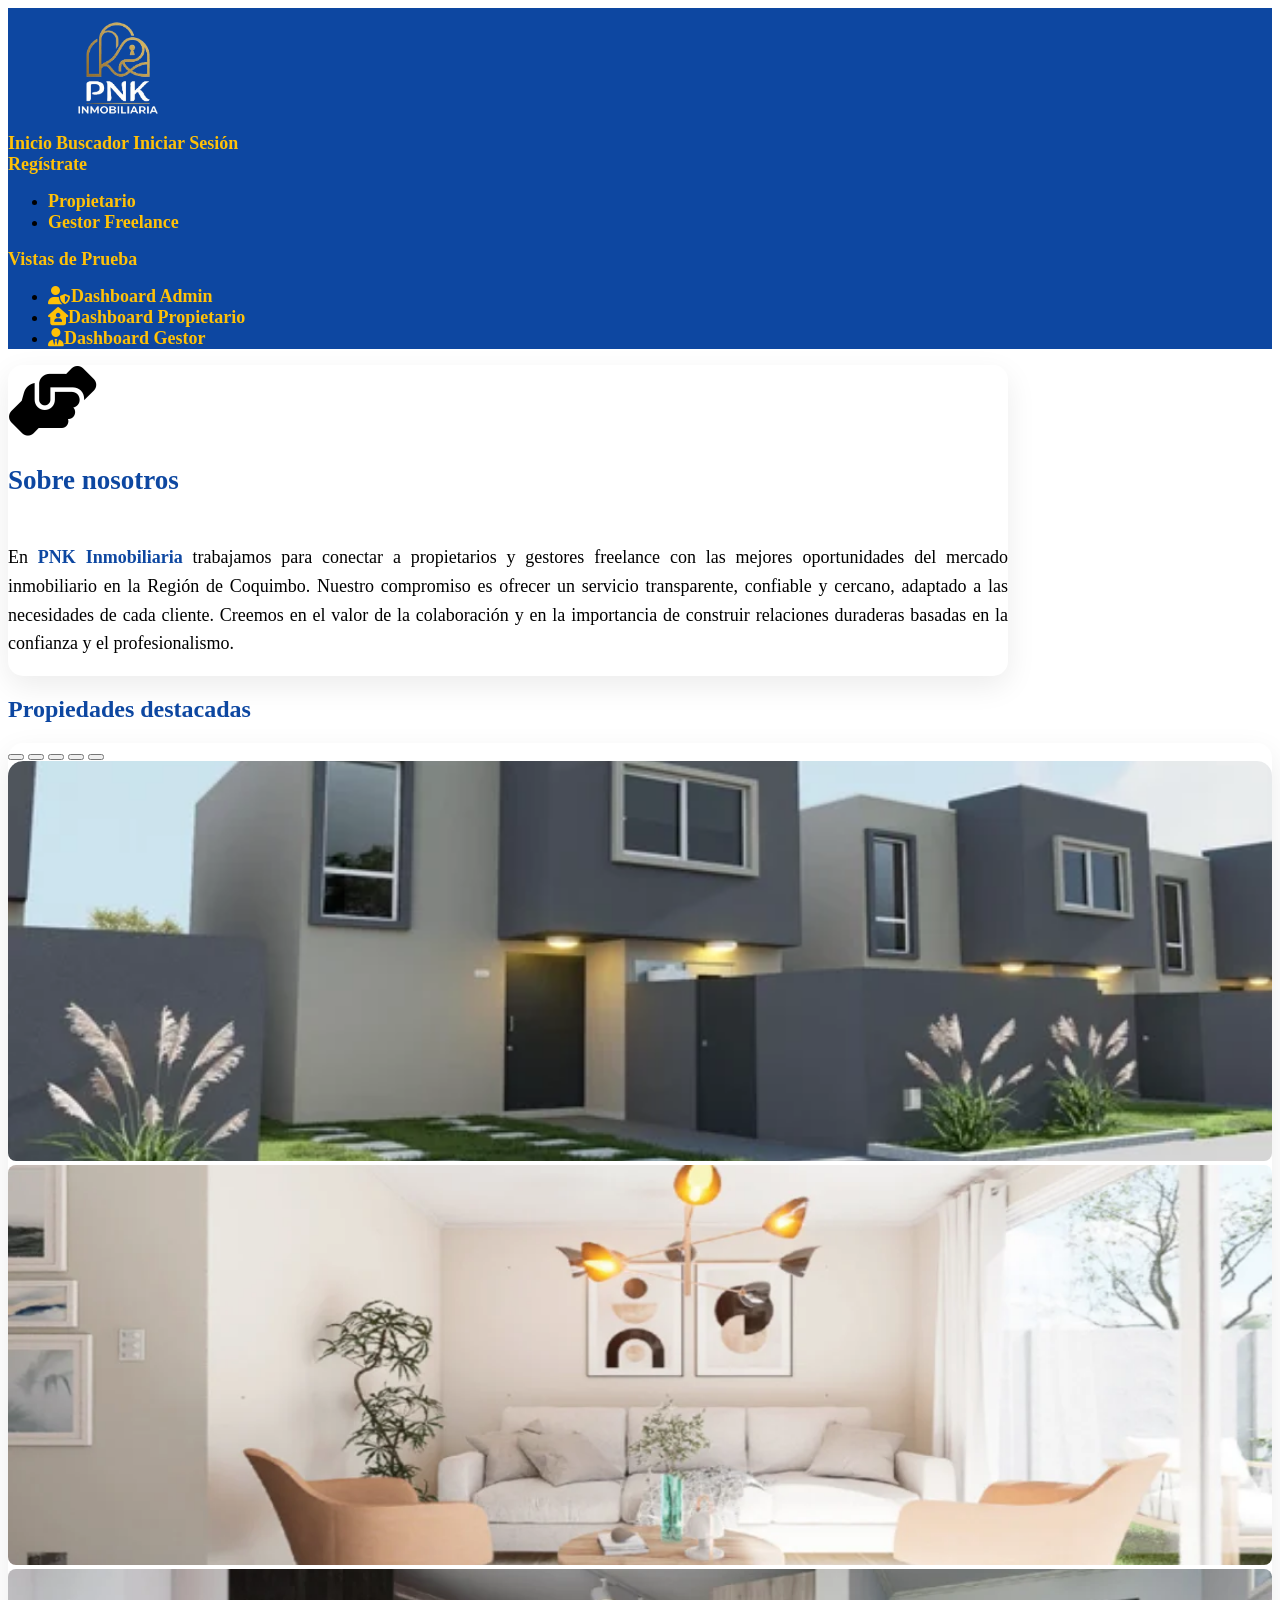
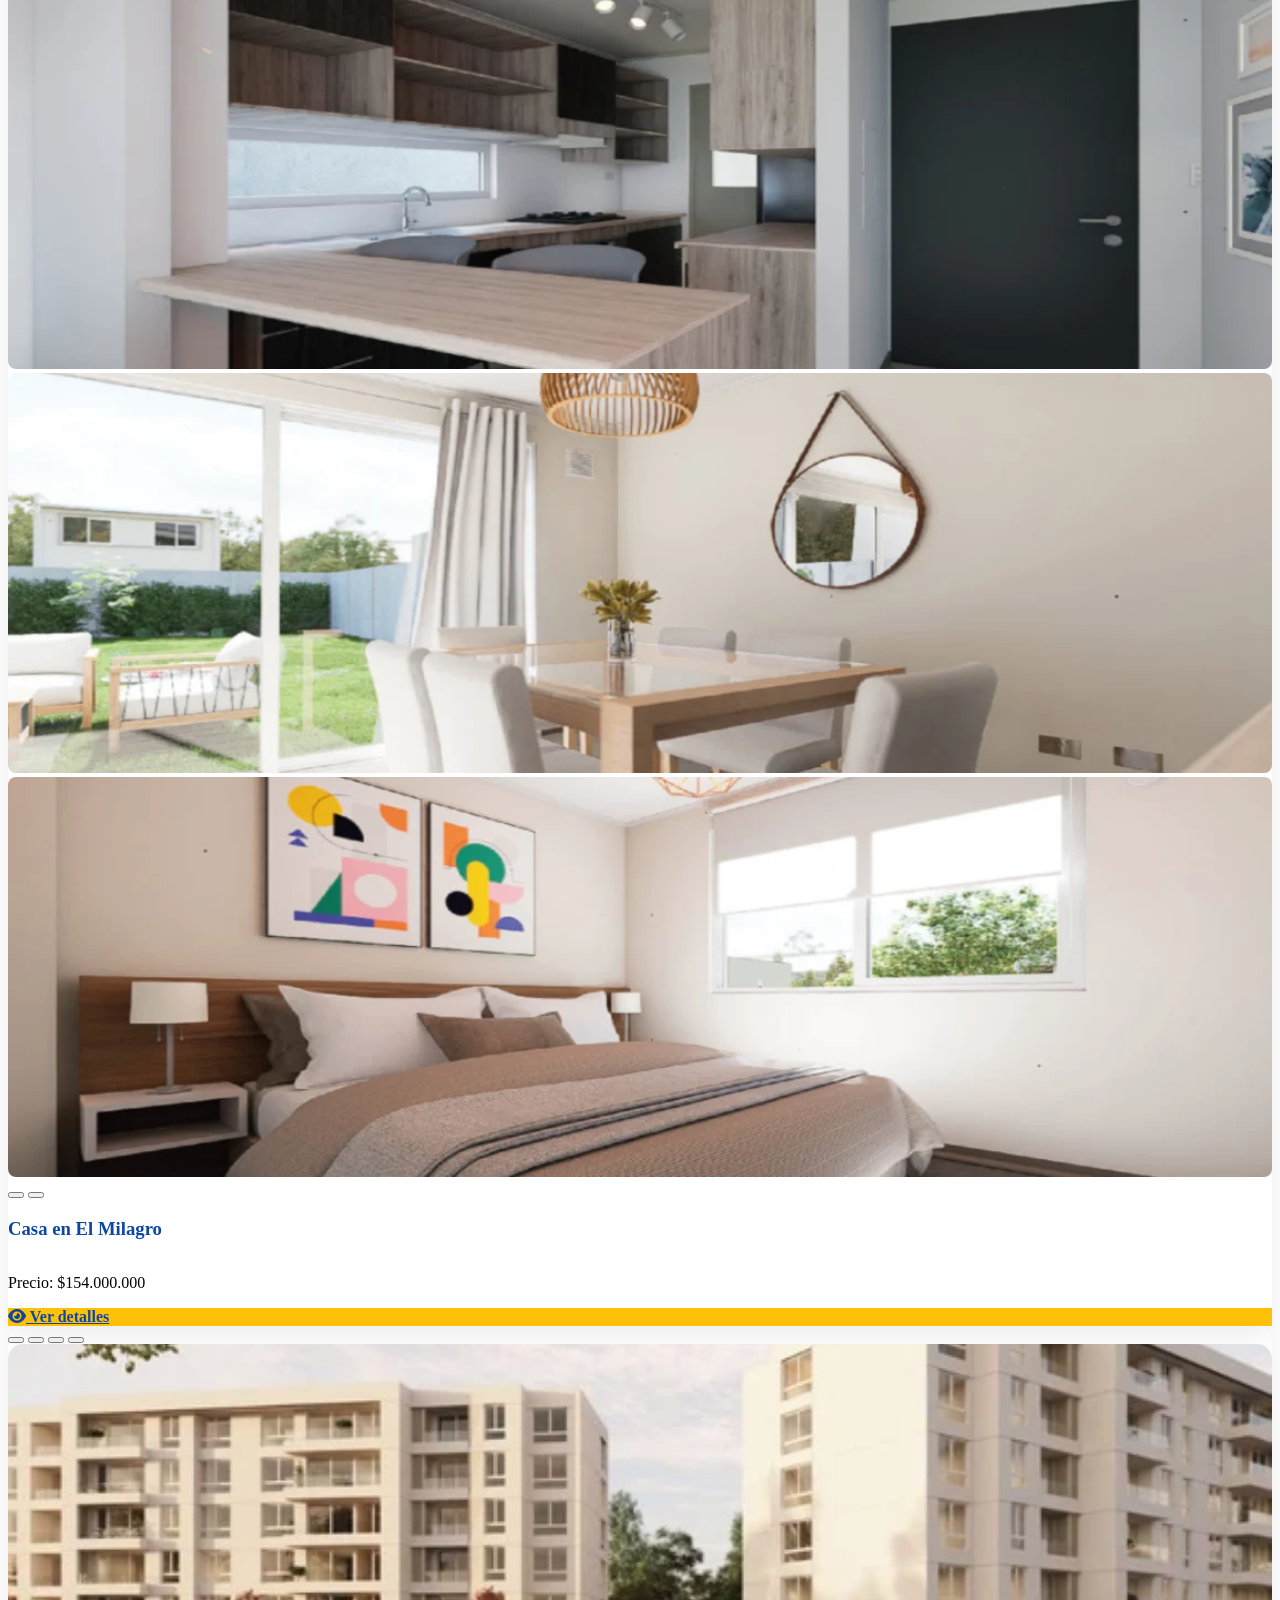
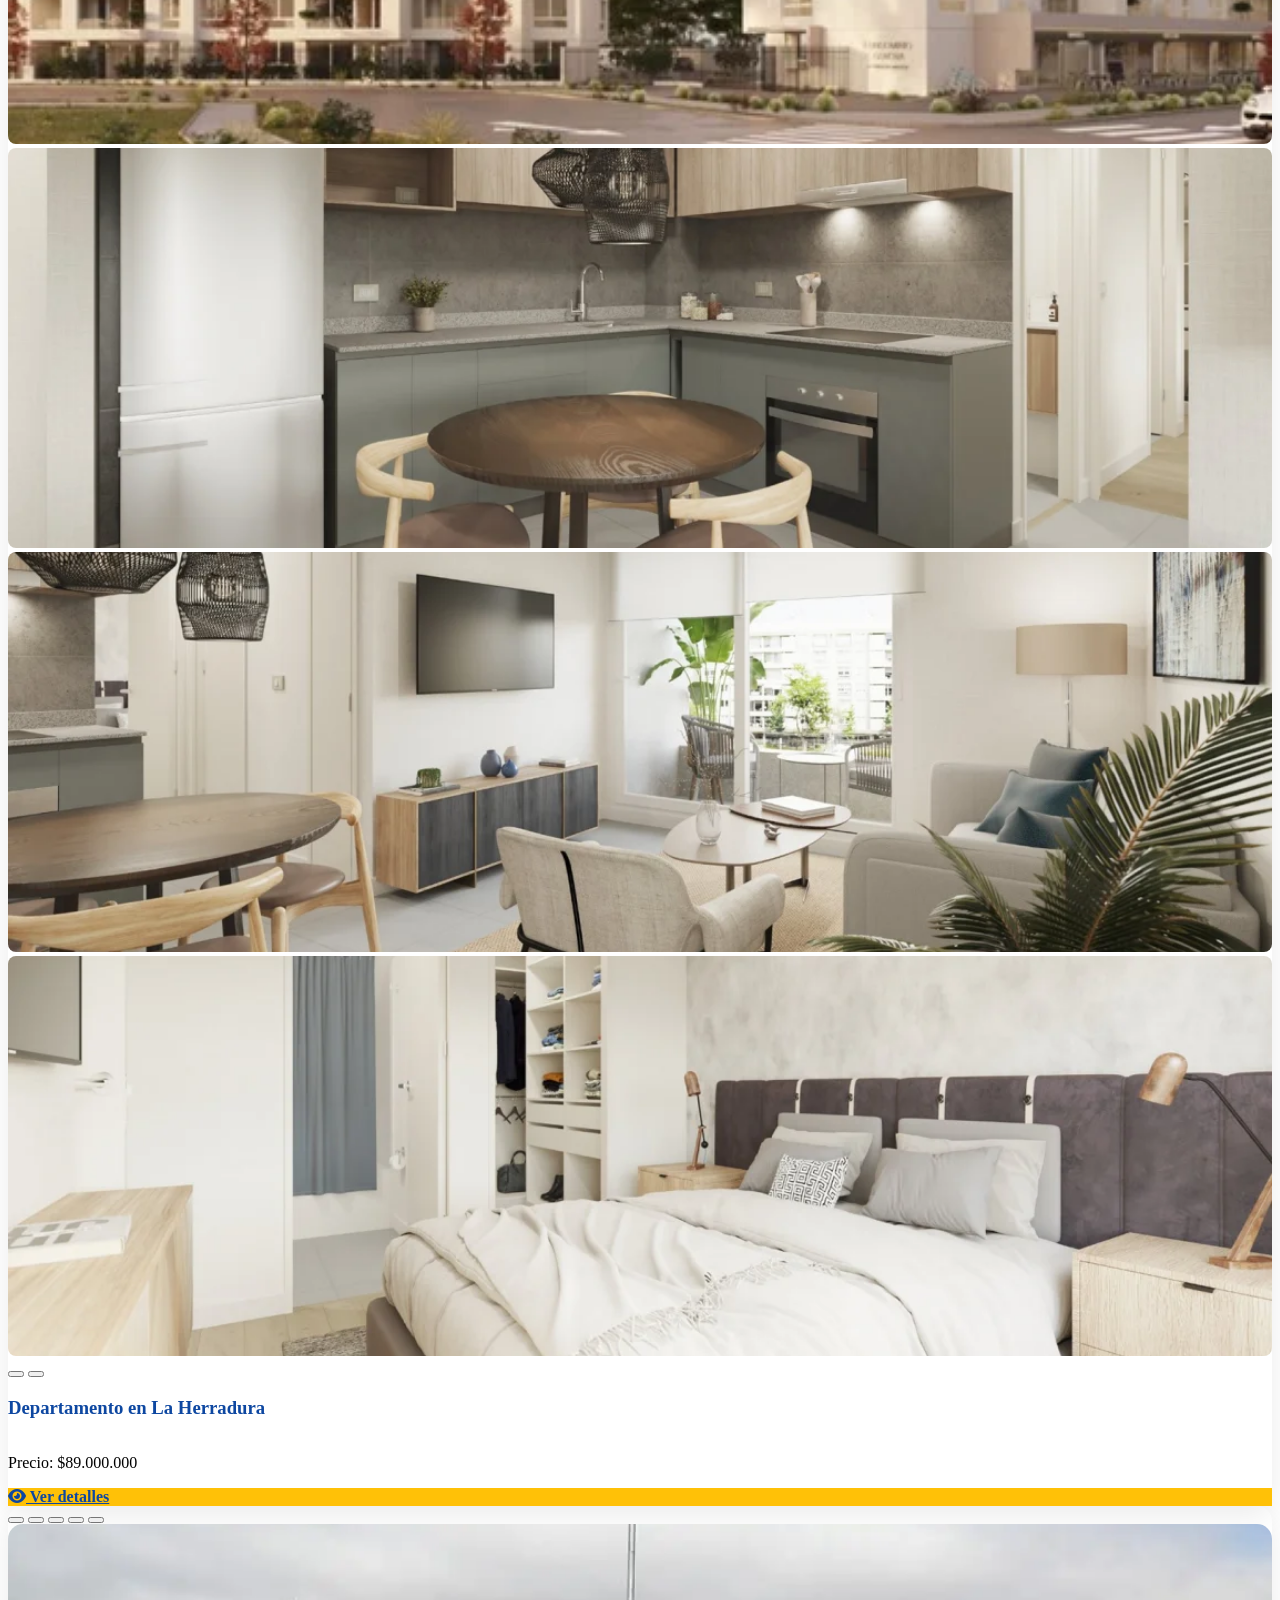
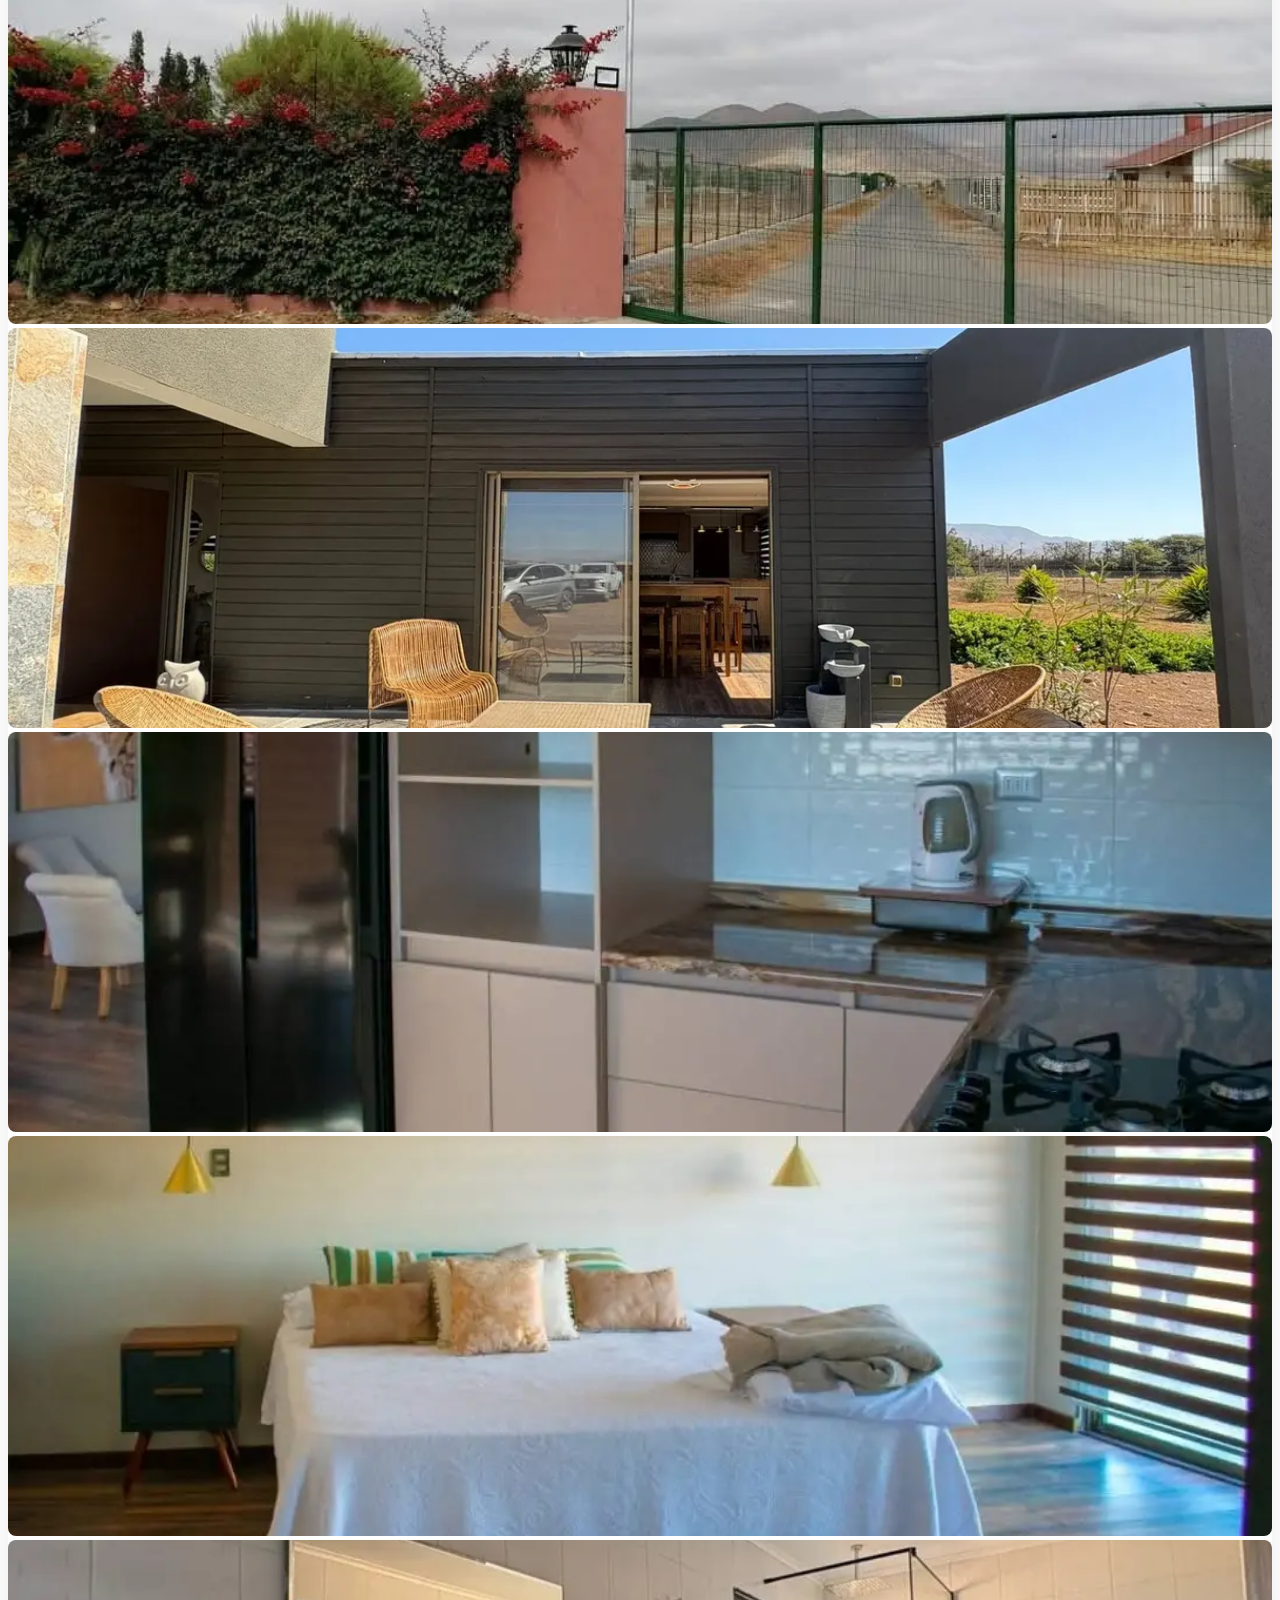
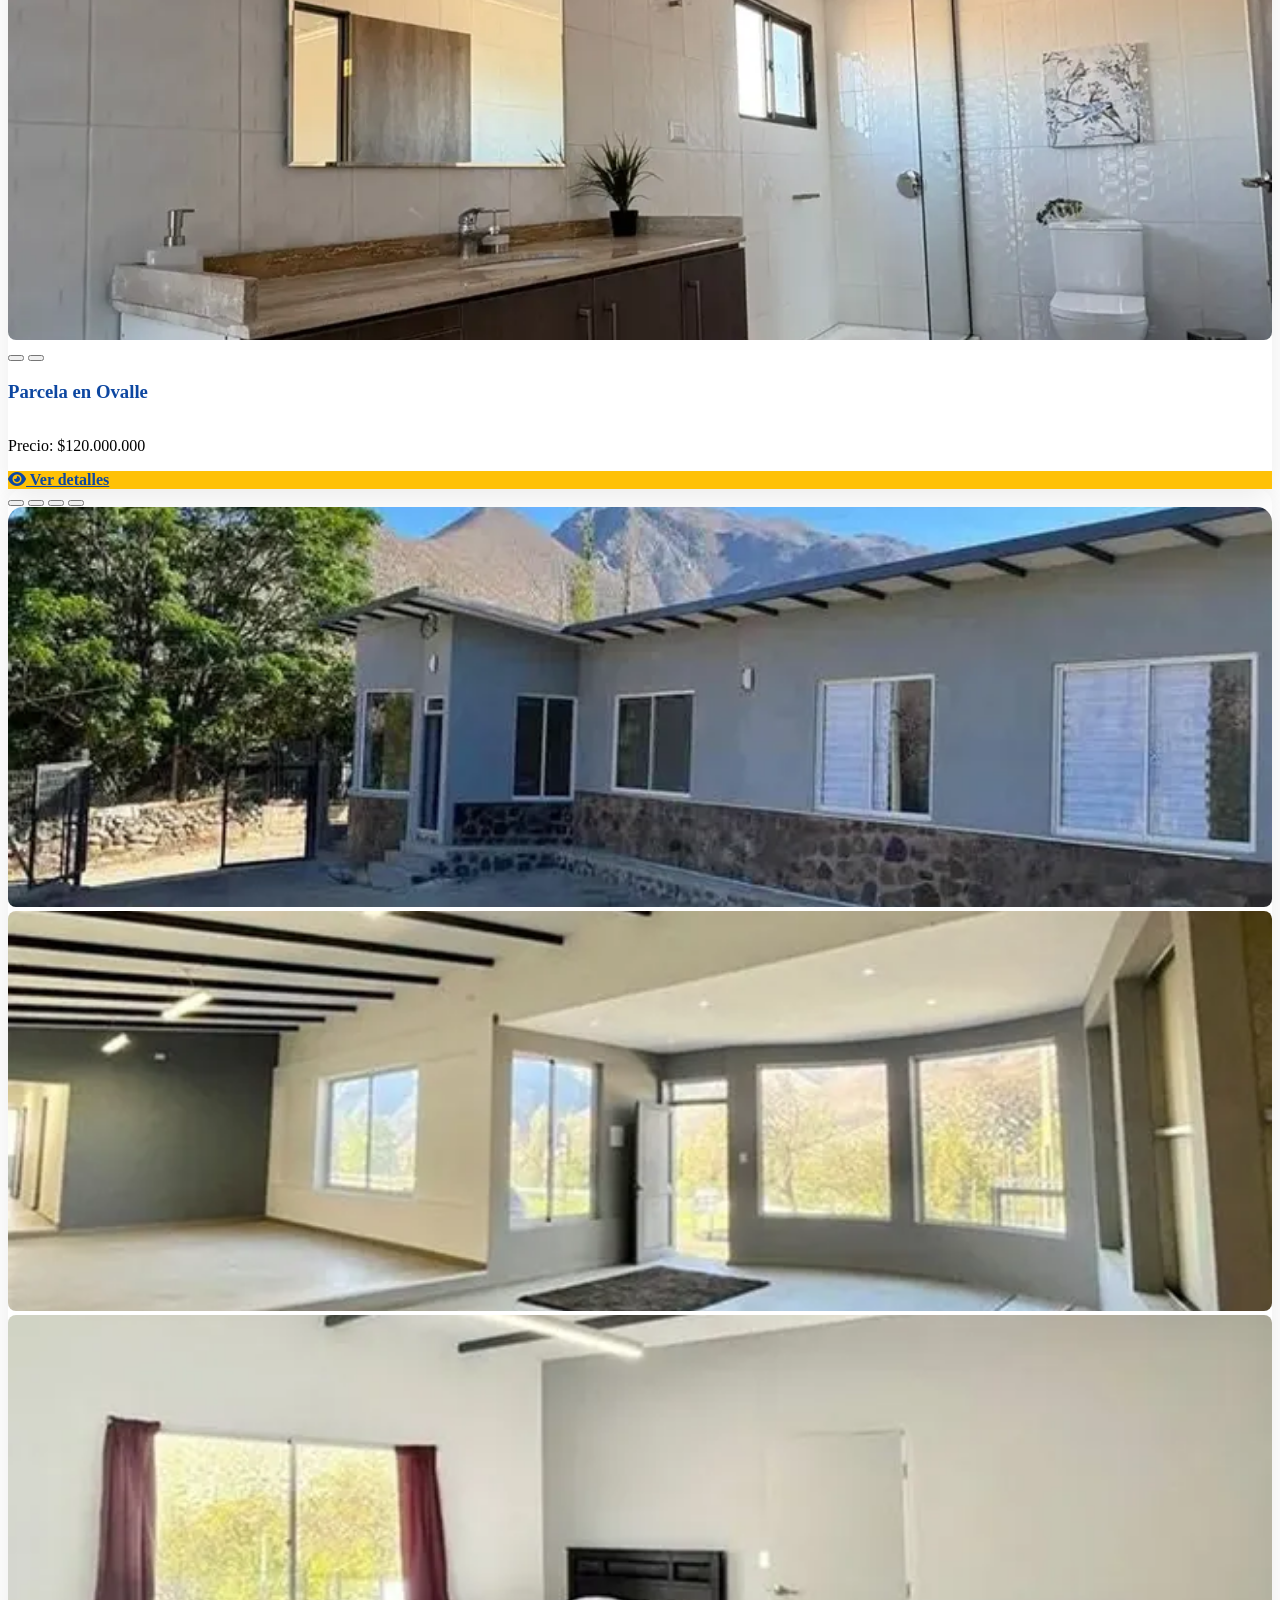
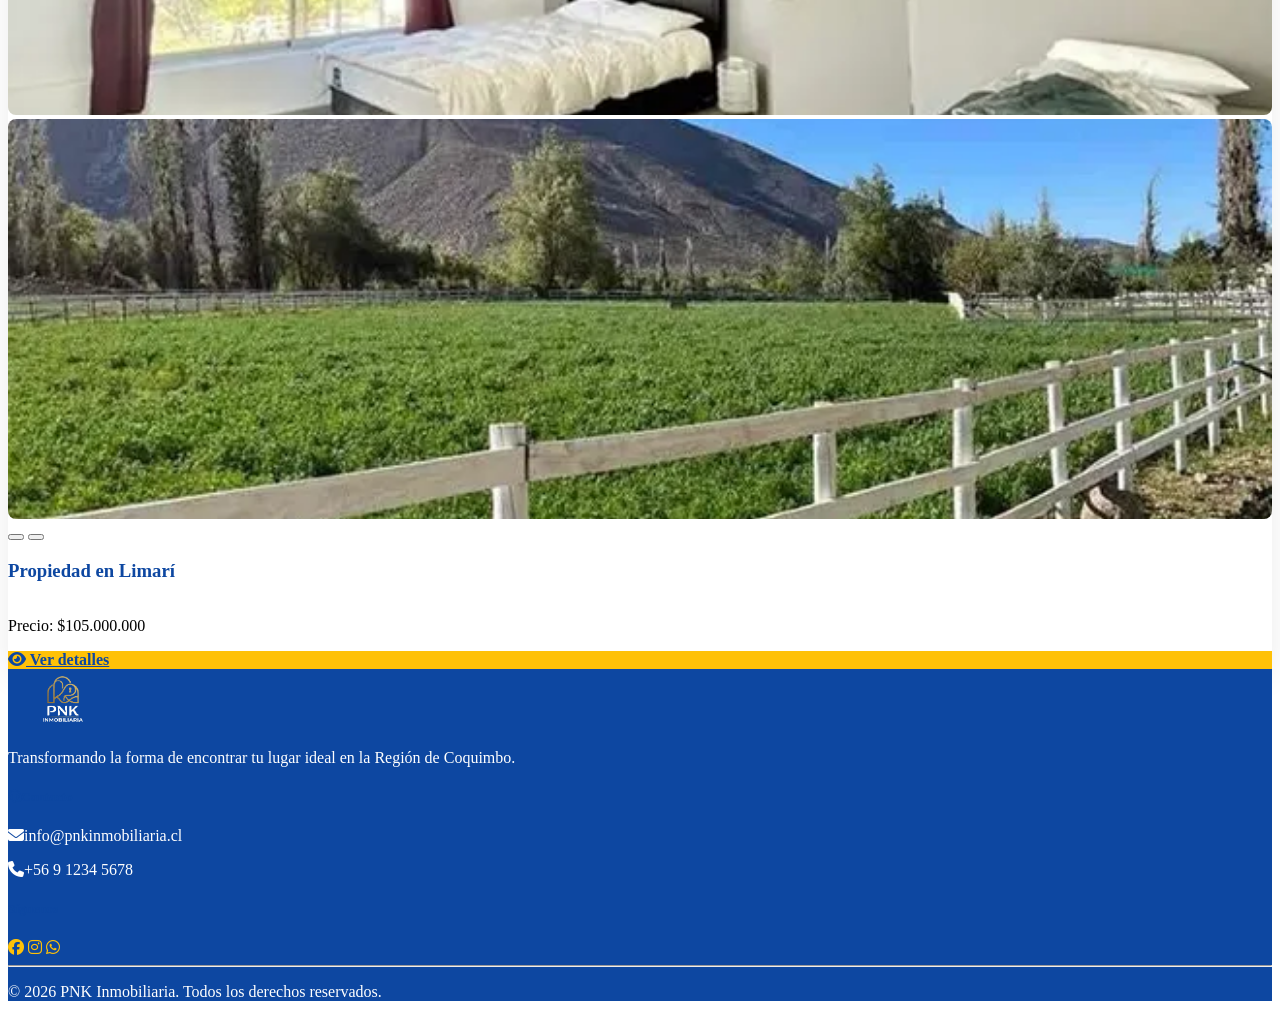
==== commit 1646a8c0: "Mejoras visuales finales: footers nuevos, limpieza de código y validaciones HTML5 listas" ====
--- a/index.html
+++ b/index.html
@@ -6,38 +6,53 @@
     <title>PNK Inmobiliaria</title>
     <link rel="icon" href="img/iconoPNK.png">
     <link href="css/bootstrap.min.css" rel="stylesheet" integrity="sha384-EVSTQN3/azprG1Anm3QDgpJLIm9Nao0Yz1ztcQTwFspd3yD65VohhpuuCOmLASjC" crossorigin="anonymous">
+    <link rel="stylesheet" href="https://cdnjs.cloudflare.com/ajax/libs/font-awesome/6.4.0/css/all.min.css">
     <link rel="stylesheet" href="css/style.css">
 </head>
 <body>
-    <header class="text-white py-3">
-        <div class="container">
-            <div class="row align-items-center">
-                <div class="col-md-3 d-flex align-items-center">
-                <img src="img/LogoPNK2.png" alt="Logo PNK" class="me-2">
-                </div>
-
-                <div class="col-md-9 text-end d-flex justify-content-end align-items-center">
-                    <a href="buscador.html" class="fw-bold mx-2">Buscar Propiedades</a>
-                    <a href="#contacto" class="fw-bold mx-2">Contactanos</a>
-                    <a href="login.html" class="fw-bold mx-2">Iniciar Sesión</a>
-                    <div class="dropdown mx-2">
-                        <a class="fw-bold dropdown-toggle" href="#" role="button" id="dropdownRegistro" data-bs-toggle="dropdown" aria-expanded="false">Registrarse </a>
-                        <ul class="dropdown-menu" aria-labelledby="dropdownRegistro">
-                            <li><a class="dropdown-item" href="registropropietario.html">Registrarme como Propietario</a></li>
-                            <li><a class="dropdown-item" href="registrogestor.html">Registrarme como Gestor Freelance</a></li>
-                        </ul>
-                    </div>
+
+    <header class="text-white py-3 shadow-sm bg-header-institutional">
+        <div class="container d-flex justify-content-between align-items-center">
+            <div class="d-flex align-items-center">
+                <a href="index.html">
+                    <img src="img/LogoPNK2.png" alt="Logo PNK" class="me-2">
+                </a>
+            </div>
+            <div class="d-flex align-items-center">
+                <a href="index.html" class="fw-bold mx-2 text-white text-decoration-none">Inicio</a>
+                <a href="buscador.html" class="fw-bold mx-2 text-white text-decoration-none">Buscador</a>
+                <a href="login.html" class="fw-bold mx-2 text-white text-decoration-none">Iniciar Sesión</a>
+                <div class="dropdown mx-2">
+                    <a class="fw-bold dropdown-toggle text-white text-decoration-none" href="#" data-bs-toggle="dropdown">Regístrate</a>
+                    <ul class="dropdown-menu">
+                        <li><a class="dropdown-item" href="registropropietario.html">Propietario</a></li>
+                        <li><a class="dropdown-item" href="registrogestor.html">Gestor Freelance</a></li>
+                    </ul>
+                </div>
+                <!-- Menú Evaluación Oculto Estético -->
+                <div class="dropdown ms-3">
+                    <a class="btn btn-outline-warning fw-bold btn-sm dropdown-toggle" href="#" data-bs-toggle="dropdown">Vistas de Prueba</a>
+                    <ul class="dropdown-menu dropdown-menu-end shadow">
+                        <li><a class="dropdown-item fw-bold text-primary" href="dashboardadmin.html"><i class="fa-solid fa-user-shield me-2"></i>Dashboard Admin</a></li>
+                        <li><a class="dropdown-item fw-bold text-success" href="dashboardpropietario.html"><i class="fa-solid fa-house-user me-2"></i>Dashboard Propietario</a></li>
+                        <li><a class="dropdown-item fw-bold text-info" href="dashboardgestor.html"><i class="fa-solid fa-user-tie me-2"></i>Dashboard Gestor</a></li>
+                    </ul>
                 </div>
             </div>
         </div>
     </header>
 
     <section id="sobre-nosotros" class="container my-5">
-        <h2 class="mb-4">Sobre nosotros</h2>
-        <p>
-            En <strong>PNK Inmobiliaria</strong> trabajamos para conectar a propietarios y gestores freelance con las mejores oportunidades del mercado inmobiliario en la Región de Coquimbo.
-            Nuestro compromiso es ofrecer un servicio transparente, confiable y cercano, adaptado a las necesidades de cada cliente. Creemos en el valor de la colaboración y en la importancia de construir relaciones duraderas basadas en la confianza y el profesionalismo.
-        </p>
+        <div class="card premium-card border-0 shadow-sm p-4 p-md-5 text-center bg-white mx-auto" style="max-width: 1000px;">
+            <div class="card-body">
+                <i class="fa-solid fa-handshake-angle fa-4x text-warning mb-4"></i>
+                <h2 class="mb-4 fw-bold">Sobre nosotros</h2>
+                <p class="fs-5 text-muted px-md-5">
+                    En <strong class="text-primary">PNK Inmobiliaria</strong> trabajamos para conectar a propietarios y gestores freelance con las mejores oportunidades del mercado inmobiliario en la Región de Coquimbo.
+                    Nuestro compromiso es ofrecer un servicio transparente, confiable y cercano, adaptado a las necesidades de cada cliente. Creemos en el valor de la colaboración y en la importancia de construir relaciones duraderas basadas en la confianza y el profesionalismo.
+                </p>
+            </div>
+        </div>
 
     </section>
 
@@ -46,179 +61,199 @@
         <div class="row g-4">
 
         <div class="col-md-6">
-            <div class="carousel-destacado mb-3">
-            <div id="carruselCasa" class="carousel slide" data-bs-ride="carousel">
-                <div class="carousel-indicators">
-                <button type="button" data-bs-target="#carruselCasa" data-bs-slide-to="0" class="active"></button>
-                <button type="button" data-bs-target="#carruselCasa" data-bs-slide-to="1"></button>
-                <button type="button" data-bs-target="#carruselCasa" data-bs-slide-to="2"></button>
-                <button type="button" data-bs-target="#carruselCasa" data-bs-slide-to="3"></button>
-                <button type="button" data-bs-target="#carruselCasa" data-bs-slide-to="4"></button>
-                </div>
-                <div class="carousel-inner">
-                <div class="carousel-item active">
-                    <img src="img/casa_destacada_1/Casadestacada1.webp" alt="Casa destacada fachada" class="d-block w-100">
-                </div>
-                <div class="carousel-item">
-                    <img src="img/casa_destacada_1/Foto-6899f6ff11a8a1.webp" alt="Casa destacada living" class="d-block w-100">
-                </div>
-                <div class="carousel-item">
-                    <img src="img/casa_destacada_1/Foto-6899f6ff96b9b7.webp" alt="Casa destacada cocina" class="d-block w-100">
-                </div>
-                <div class="carousel-item">
-                    <img src="img/casa_destacada_1/Foto-6899f70033ef89.webp" alt="Casa destacada comedor" class="d-block w-100">
-                </div>
-                <div class="carousel-item">
-                    <img src="img/casa_destacada_1/Foto-6899f700bf6ad8.webp" alt="Casa destacada dormitorio" class="d-block w-100">
-                </div>
-                </div>
-                <button class="carousel-control-prev" type="button" data-bs-target="#carruselCasa" data-bs-slide="prev">
-                <span class="carousel-control-prev-icon"></span>
-                </button>
-                <button class="carousel-control-next" type="button" data-bs-target="#carruselCasa" data-bs-slide="next">
-                <span class="carousel-control-next-icon"></span>
-                </button>
-            </div>
-            </div>
-            <div class="text-center">
-            <h3>Casa en El Milagro</h3>
-            <p class="fw-bold">Precio: $154.000.000</p>
-            <a href="#" class="btn btn-warning text-dark fw-bold">Ver más</a>
-            </div>
-        </div>
-
-        <div class="col-md-6">
-            <div class="carousel-destacado mb-3">
-                <div id="carruselDepto" class="carousel slide" data-bs-ride="carousel">
+            <div class="card premium-card border-0 pb-3 h-100">
+                <div class="carousel-destacado mb-3">
+                <div id="carruselCasa" class="carousel slide" data-bs-ride="carousel">
                     <div class="carousel-indicators">
-                        <button type="button" data-bs-target="#carruselDepto" data-bs-slide-to="0" class="active"></button>
-                        <button type="button" data-bs-target="#carruselDepto" data-bs-slide-to="1"></button>
-                        <button type="button" data-bs-target="#carruselDepto" data-bs-slide-to="2"></button>
-                        <button type="button" data-bs-target="#carruselDepto" data-bs-slide-to="3"></button>
-                    </div>
-                    <div class="carousel-inner">
-                        <div class="carousel-item active">
-                            <img src="img/departamento_destacado_1/Fachadasantamargarita-681a1d40816728.webp" alt="Departamento fachada" class="d-block w-100">
-                        </div>
-                        <div class="carousel-item">
-                            <img src="img/departamento_destacado_1/w-686e56a44df500.webp" alt="Departamento cocina/comedor" class="d-block w-100">
-                        </div>
-                        <div class="carousel-item">
-                            <img src="img/departamento_destacado_1/w-686e56a73c5243.webp" alt="Departamento living" class="d-block w-100">
-                        </div>
-                        <div class="carousel-item">
-                            <img src="img/departamento_destacado_1/w-686e56a9e16b61.webp" alt="Departamento dormitorio" class="d-block w-100">
-                        </div>
-                    </div>
-                    <button class="carousel-control-prev" type="button" data-bs-target="#carruselDepto" data-bs-slide="prev">
+                    <button type="button" data-bs-target="#carruselCasa" data-bs-slide-to="0" class="active"></button>
+                    <button type="button" data-bs-target="#carruselCasa" data-bs-slide-to="1"></button>
+                    <button type="button" data-bs-target="#carruselCasa" data-bs-slide-to="2"></button>
+                    <button type="button" data-bs-target="#carruselCasa" data-bs-slide-to="3"></button>
+                    <button type="button" data-bs-target="#carruselCasa" data-bs-slide-to="4"></button>
+                    </div>
+                    <div class="carousel-inner" style="border-radius: 15px 15px 0 0; overflow: hidden;">
+                    <div class="carousel-item active">
+                        <img src="img/casa_destacada_1/Casadestacada1.webp" alt="Casa destacada fachada" class="d-block w-100">
+                    </div>
+                    <div class="carousel-item">
+                        <img src="img/casa_destacada_1/Foto-6899f6ff11a8a1.webp" alt="Casa destacada living" class="d-block w-100">
+                    </div>
+                    <div class="carousel-item">
+                        <img src="img/casa_destacada_1/Foto-6899f6ff96b9b7.webp" alt="Casa destacada cocina" class="d-block w-100">
+                    </div>
+                    <div class="carousel-item">
+                        <img src="img/casa_destacada_1/Foto-6899f70033ef89.webp" alt="Casa destacada comedor" class="d-block w-100">
+                    </div>
+                    <div class="carousel-item">
+                        <img src="img/casa_destacada_1/Foto-6899f700bf6ad8.webp" alt="Casa destacada dormitorio" class="d-block w-100">
+                    </div>
+                    </div>
+                    <button class="carousel-control-prev" type="button" data-bs-target="#carruselCasa" data-bs-slide="prev">
                     <span class="carousel-control-prev-icon"></span>
                     </button>
-                    <button class="carousel-control-next" type="button" data-bs-target="#carruselDepto" data-bs-slide="next">
+                    <button class="carousel-control-next" type="button" data-bs-target="#carruselCasa" data-bs-slide="next">
                     <span class="carousel-control-next-icon"></span>
                     </button>
                 </div>
-            </div>
-            <div class="text-center">
-                <h3>Departamento en La Herradura</h3>
-                <p class="fw-bold">Precio: $89.000.000</p>
-                <a href="#" class="btn btn-warning text-dark fw-bold">Ver más</a>
-            </div>
-        </div>
-
-        <div class="col-md-6">
-            <div class="carousel-destacado mb-3">
-                <div id="carruselParcela" class="carousel slide" data-bs-ride="carousel">
-                    <div class="carousel-indicators">
-                        <button type="button" data-bs-target="#carruselParcela" data-bs-slide-to="0" class="active"></button>
-                        <button type="button" data-bs-target="#carruselParcela" data-bs-slide-to="1"></button>
-                        <button type="button" data-bs-target="#carruselParcela" data-bs-slide-to="2"></button>
-                        <button type="button" data-bs-target="#carruselParcela" data-bs-slide-to="3"></button>
-                        <button type="button" data-bs-target="#carruselParcela" data-bs-slide-to="4"></button>
-                    </div>
-                    <div class="carousel-inner">
-                        <div class="carousel-item active">
-                            <img src="img/parcela_destacada_1_ls/porton.webp" alt="Parcela porton" class="d-block w-100">
-                        </div>
-                        <div class="carousel-item">
-                            <img src="img/parcela_destacada_1_ls/fachada.webp" alt="Parcela fachada" class="d-block w-100">
-                        </div>
-                        <div class="carousel-item">
-                            <img src="img/parcela_destacada_1_ls/comedor.webp" alt="Parcela comedor" class="d-block w-100">
-                        </div>
-                        <div class="carousel-item">
-                            <img src="img/parcela_destacada_1_ls/dormitorio.webp" alt="Parcela dormitorio" class="d-block w-100">
-                        </div>
-                        <div class="carousel-item">
-                            <img src="img/parcela_destacada_1_ls/baño.webp" alt="Parcela baño" class="d-block w-100">
-                        </div>
-                    </div>
-                    <button class="carousel-control-prev" type="button" data-bs-target="#carruselParcela" data-bs-slide="prev">
+                </div>
+                <div class="text-center card-body">
+                <h3 class="fw-bold">Casa en El Milagro</h3>
+                <p class="fw-bold text-muted mb-4 fs-5">Precio: $154.000.000</p>
+                <a href="#" class="btn btn-warning text-dark fw-bold px-4 py-2"><i class="fa-solid fa-eye me-1"></i> Ver detalles</a>
+                </div>
+            </div>
+        </div>
+
+        <div class="col-md-6">
+            <div class="card premium-card border-0 pb-3 h-100">
+                <div class="carousel-destacado mb-3">
+                    <div id="carruselDepto" class="carousel slide" data-bs-ride="carousel">
+                        <div class="carousel-indicators">
+                            <button type="button" data-bs-target="#carruselDepto" data-bs-slide-to="0" class="active"></button>
+                            <button type="button" data-bs-target="#carruselDepto" data-bs-slide-to="1"></button>
+                            <button type="button" data-bs-target="#carruselDepto" data-bs-slide-to="2"></button>
+                            <button type="button" data-bs-target="#carruselDepto" data-bs-slide-to="3"></button>
+                        </div>
+                        <div class="carousel-inner" style="border-radius: 15px 15px 0 0; overflow: hidden;">
+                            <div class="carousel-item active">
+                                <img src="img/departamento_destacado_1/Fachadasantamargarita-681a1d40816728.webp" alt="Departamento fachada" class="d-block w-100">
+                            </div>
+                            <div class="carousel-item">
+                                <img src="img/departamento_destacado_1/w-686e56a44df500.webp" alt="Departamento cocina/comedor" class="d-block w-100">
+                            </div>
+                            <div class="carousel-item">
+                                <img src="img/departamento_destacado_1/w-686e56a73c5243.webp" alt="Departamento living" class="d-block w-100">
+                            </div>
+                            <div class="carousel-item">
+                                <img src="img/departamento_destacado_1/w-686e56a9e16b61.webp" alt="Departamento dormitorio" class="d-block w-100">
+                            </div>
+                        </div>
+                        <button class="carousel-control-prev" type="button" data-bs-target="#carruselDepto" data-bs-slide="prev">
                         <span class="carousel-control-prev-icon"></span>
-                    </button>
-                    <button class="carousel-control-next" type="button" data-bs-target="#carruselParcela" data-bs-slide="next">
+                        </button>
+                        <button class="carousel-control-next" type="button" data-bs-target="#carruselDepto" data-bs-slide="next">
                         <span class="carousel-control-next-icon"></span>
-                    </button>
-                </div>
-            </div>
-            <div class="text-center">
-                <h3>Parcela en Ovalle</h3>
-                <p class="fw-bold">Precio: $120.000.000</p>
-                <a href="#" class="btn btn-warning text-dark fw-bold">Ver más</a>
-            </div>
-        </div>
-
-        <div class="col-md-6">
-            <div class="carousel-destacado mb-3">
-                <div id="carruselLimari" class="carousel slide" data-bs-ride="carousel">
-                    <div class="carousel-indicators">
-                        <button type="button" data-bs-target="#carruselLimari" data-bs-slide-to="0" class="active"></button>
-                        <button type="button" data-bs-target="#carruselLimari" data-bs-slide-to="1"></button>
-                        <button type="button" data-bs-target="#carruselLimari" data-bs-slide-to="2"></button>
-                        <button type="button" data-bs-target="#carruselLimari" data-bs-slide-to="3"></button>
-                    </div>
-                    <div class="carousel-inner">
-                        <div class="carousel-item active">
-                            <img src="img/casa_destacada_limari/fachada.webp" alt="Propiedad Limarí fachada" class="d-block w-100">
-                        </div>
-                        <div class="carousel-item">
-                            <img src="img/casa_destacada_limari/comedor living.webp" alt="Propiedad Limarí living" class="d-block w-100">
-                        </div>
-                        <div class="carousel-item">
-                            <img src="img/casa_destacada_limari/dormitorio grande.webp" alt="Propiedad Dormitorio" class="d-block w-100">
-                        </div>
-                        <div class="carousel-item">
-                            <img src="img/casa_destacada_limari/terreno.webp" alt="Propiedad Limarí terreno" class="d-block w-100">
-                        </div>
-                    </div>
-                    <button class="carousel-control-prev" type="button" data-bs-target="#carruselLimari" data-bs-slide="prev">
-                        <span class="carousel-control-prev-icon"></span>
-                    </button>
-                    <button class="carousel-control-next" type="button" data-bs-target="#carruselLimari" data-bs-slide="next">
-                        <span class="carousel-control-next-icon"></span>
-                    </button>
-                </div>
-            </div>
-            <div class="text-center">
-                <h3>Propiedad en Limarí</h3>
-                <p class="fw-bold">Precio: $105.000.000</p>
-                <a href="#" class="btn btn-warning text-dark fw-bold">Ver más</a>
+                        </button>
+                    </div>
+                </div>
+                <div class="text-center card-body">
+                    <h3 class="fw-bold">Departamento en La Herradura</h3>
+                    <p class="fw-bold text-muted mb-4 fs-5">Precio: $89.000.000</p>
+                    <a href="#" class="btn btn-warning text-dark fw-bold px-4 py-2"><i class="fa-solid fa-eye me-1"></i> Ver detalles</a>
+                </div>
+            </div>
+        </div>
+
+        <div class="col-md-6">
+            <div class="card premium-card border-0 pb-3 h-100">
+                <div class="carousel-destacado mb-3">
+                    <div id="carruselParcela" class="carousel slide" data-bs-ride="carousel">
+                        <div class="carousel-indicators">
+                            <button type="button" data-bs-target="#carruselParcela" data-bs-slide-to="0" class="active"></button>
+                            <button type="button" data-bs-target="#carruselParcela" data-bs-slide-to="1"></button>
+                            <button type="button" data-bs-target="#carruselParcela" data-bs-slide-to="2"></button>
+                            <button type="button" data-bs-target="#carruselParcela" data-bs-slide-to="3"></button>
+                            <button type="button" data-bs-target="#carruselParcela" data-bs-slide-to="4"></button>
+                        </div>
+                        <div class="carousel-inner" style="border-radius: 15px 15px 0 0; overflow: hidden;">
+                            <div class="carousel-item active">
+                                <img src="img/parcela_destacada_1_ls/porton.webp" alt="Parcela porton" class="d-block w-100">
+                            </div>
+                            <div class="carousel-item">
+                                <img src="img/parcela_destacada_1_ls/fachada.webp" alt="Parcela fachada" class="d-block w-100">
+                            </div>
+                            <div class="carousel-item">
+                                <img src="img/parcela_destacada_1_ls/comedor.webp" alt="Parcela comedor" class="d-block w-100">
+                            </div>
+                            <div class="carousel-item">
+                                <img src="img/parcela_destacada_1_ls/dormitorio.webp" alt="Parcela dormitorio" class="d-block w-100">
+                            </div>
+                            <div class="carousel-item">
+                                <img src="img/parcela_destacada_1_ls/baño.webp" alt="Parcela baño" class="d-block w-100">
+                            </div>
+                        </div>
+                        <button class="carousel-control-prev" type="button" data-bs-target="#carruselParcela" data-bs-slide="prev">
+                            <span class="carousel-control-prev-icon"></span>
+                        </button>
+                        <button class="carousel-control-next" type="button" data-bs-target="#carruselParcela" data-bs-slide="next">
+                            <span class="carousel-control-next-icon"></span>
+                        </button>
+                    </div>
+                </div>
+                <div class="text-center card-body">
+                    <h3 class="fw-bold">Parcela en Ovalle</h3>
+                    <p class="fw-bold text-muted mb-4 fs-5">Precio: $120.000.000</p>
+                    <a href="#" class="btn btn-warning text-dark fw-bold px-4 py-2"><i class="fa-solid fa-eye me-1"></i> Ver detalles</a>
+                </div>
+            </div>
+        </div>
+
+        <div class="col-md-6">
+            <div class="card premium-card border-0 pb-3 h-100">
+                <div class="carousel-destacado mb-3">
+                    <div id="carruselLimari" class="carousel slide" data-bs-ride="carousel">
+                        <div class="carousel-indicators">
+                            <button type="button" data-bs-target="#carruselLimari" data-bs-slide-to="0" class="active"></button>
+                            <button type="button" data-bs-target="#carruselLimari" data-bs-slide-to="1"></button>
+                            <button type="button" data-bs-target="#carruselLimari" data-bs-slide-to="2"></button>
+                            <button type="button" data-bs-target="#carruselLimari" data-bs-slide-to="3"></button>
+                        </div>
+                        <div class="carousel-inner" style="border-radius: 15px 15px 0 0; overflow: hidden;">
+                            <div class="carousel-item active">
+                                <img src="img/casa_destacada_limari/fachada.webp" alt="Propiedad Limarí fachada" class="d-block w-100">
+                            </div>
+                            <div class="carousel-item">
+                                <img src="img/casa_destacada_limari/comedor living.webp" alt="Propiedad Limarí living" class="d-block w-100">
+                            </div>
+                            <div class="carousel-item">
+                                <img src="img/casa_destacada_limari/dormitorio grande.webp" alt="Propiedad Dormitorio" class="d-block w-100">
+                            </div>
+                            <div class="carousel-item">
+                                <img src="img/casa_destacada_limari/terreno.webp" alt="Propiedad Limarí terreno" class="d-block w-100">
+                            </div>
+                        </div>
+                        <button class="carousel-control-prev" type="button" data-bs-target="#carruselLimari" data-bs-slide="prev">
+                            <span class="carousel-control-prev-icon"></span>
+                        </button>
+                        <button class="carousel-control-next" type="button" data-bs-target="#carruselLimari" data-bs-slide="next">
+                            <span class="carousel-control-next-icon"></span>
+                        </button>
+                    </div>
+                </div>
+                <div class="text-center card-body">
+                    <h3 class="fw-bold">Propiedad en Limarí</h3>
+                    <p class="fw-bold text-muted mb-4 fs-5">Precio: $105.000.000</p>
+                    <a href="#" class="btn btn-warning text-dark fw-bold px-4 py-2"><i class="fa-solid fa-eye me-1"></i> Ver detalles</a>
+                </div>
             </div>
         </div>
     </section>
 
-<footer id="contacto" class="text-white py-4 mt-5">
+<footer id="contacto" class="bg-header-institutional text-white py-5 mt-auto border-top border-warning border-3">
     <div class="container">
-    <div class="row">
-        <div class="text-center mb-0">
-        <h5 id="texto-footer" class="fw-bold">Contáctanos</h5>
-        <p class="mb-1">Correo: <a href="mailto:info@pnkinmobiliaria.cl" class="text-warning">info@pnkinmobiliaria.cl</a></p>
-        <p class="mb-1">Teléfono: <a href="tel:+56912345678" class="text-warning">+56 9 1234 5678</a></p>
-        <p class="mb-0">Dirección: La Serena, Región de Coquimbo</p>
-        </div>
-    </div>
-
-    <hr class="border-light my-3">
-    <p class="text-center mb-0">© 2026 PNK Inmobiliaria - Región de Coquimbo</p>
+        <div class="row align-items-center g-4">
+            <div class="col-md-4 text-center text-md-start">
+                <img src="img/LogoPNK2.png" alt="PNK Inmobiliaria" style="height: 60px;" class="mb-3">
+                <p class="small text-white-50 mb-0">Transformando la forma de encontrar tu lugar ideal en la Región de Coquimbo.</p>
+            </div>
+            <div class="col-md-4 text-center">
+                <h5 class="fw-bold mb-3 text-warning"><i class="fa-solid fa-headset me-2"></i>Contacto</h5>
+                <p class="mb-1 small text-white"><i class="fa-solid fa-envelope me-2"></i>info@pnkinmobiliaria.cl</p>
+                <p class="mb-0 small text-white"><i class="fa-solid fa-phone me-2"></i>+56 9 1234 5678</p>
+            </div>
+            <div class="col-md-4 text-center text-md-end">
+                <h5 class="fw-bold mb-3 text-warning">Síguenos</h5>
+                <div class="d-flex justify-content-center justify-content-md-end gap-3">
+                    <a href="#" class="text-white fs-4"><i class="fa-brands fa-facebook"></i></a>
+                    <a href="#" class="text-white fs-4"><i class="fa-brands fa-instagram"></i></a>
+                    <a href="#" class="text-white fs-4"><i class="fa-brands fa-whatsapp"></i></a>
+                </div>
+            </div>
+        </div>
+        <hr class="border-light opacity-50 my-4">
+        <div class="text-center small text-white-50">
+            <p class="mb-0">© 2026 PNK Inmobiliaria. Todos los derechos reservados.</p>
+        </div>
     </div>
 </footer>
 
--- a/css/style.css
+++ b/css/style.css
@@ -1,3 +1,4 @@
+/* Definimos los colores principales de la marca para mantener consistencia */
 :root {
     --color-header: #0d47a1;
     --color-secundario: #1976d2;
@@ -5,6 +6,7 @@
     --color-texto: #ffffff;
 }
 
+/* Diseño general del menú superior y los títulos */
 header {
     background-color: var(--color-header);
 }
@@ -21,7 +23,10 @@
     text-decoration: underline;
 }
 
-h2, h3, h4, h5 {
+h2,
+h3,
+h4,
+h5 {
     color: var(--color-header);
     font-weight: bold;
 }
@@ -30,6 +35,7 @@
     color: var(--color-texto);
 }
 
+/* Colores y efectos hover para los botones de toda la web */
 .btn-custom {
     background-color: var(--color-acento);
     color: var(--color-header);
@@ -46,8 +52,6 @@
     color: var(--color-header);
     font-weight: bold;
 }
-
-
 
 #sobre-nosotros {
     color: #000000;
@@ -66,11 +70,12 @@
 }
 
 
+/* Estructura para mostrar las parcelas y propiedades destacadas */
 .card {
     height: 100%;
     display: flex;
-    flex-direction: column; 
-    box-shadow: 0 4px 8px rgba(0,0,0,0.1);
+    flex-direction: column;
+    box-shadow: 0 4px 8px rgba(0, 0, 0, 0.1);
 }
 
 .card-img-top {
@@ -137,6 +142,7 @@
     margin-right: 8px;
 }
 
+/* Diseño de las opciones que se pliegan en el menú superior */
 .dropdown-menu {
     background-color: var(--color-header);
 }
@@ -156,4 +162,40 @@
     object-fit: cover;
     width: 100%;
     border-radius: 8px;
+}
+
+/* Efectos visuales de sombreado y elevación para los paneles de los usuarios */
+.premium-card {
+    border: none;
+    border-radius: 15px;
+    box-shadow: 0 10px 30px rgba(0, 0, 0, 0.08);
+    transition: transform 0.3s ease, box-shadow 0.3s ease;
+}
+
+.premium-card:hover {
+    transform: translateY(-5px);
+    box-shadow: 0 15px 35px rgba(0, 0, 0, 0.12);
+}
+
+.form-section-title {
+    border-bottom: 2px solid var(--color-acento);
+    padding-bottom: 10px;
+    margin-bottom: 25px;
+    color: var(--color-header);
+    font-weight: bold;
+}
+
+.check-grid {
+    display: grid;
+    grid-template-columns: repeat(auto-fill, minmax(180px, 1fr));
+    gap: 15px;
+}
+
+.table-responsive {
+    border-radius: 10px;
+    overflow: hidden;
+}
+
+.bg-header-institutional {
+    background-color: var(--color-header) !important;
 }
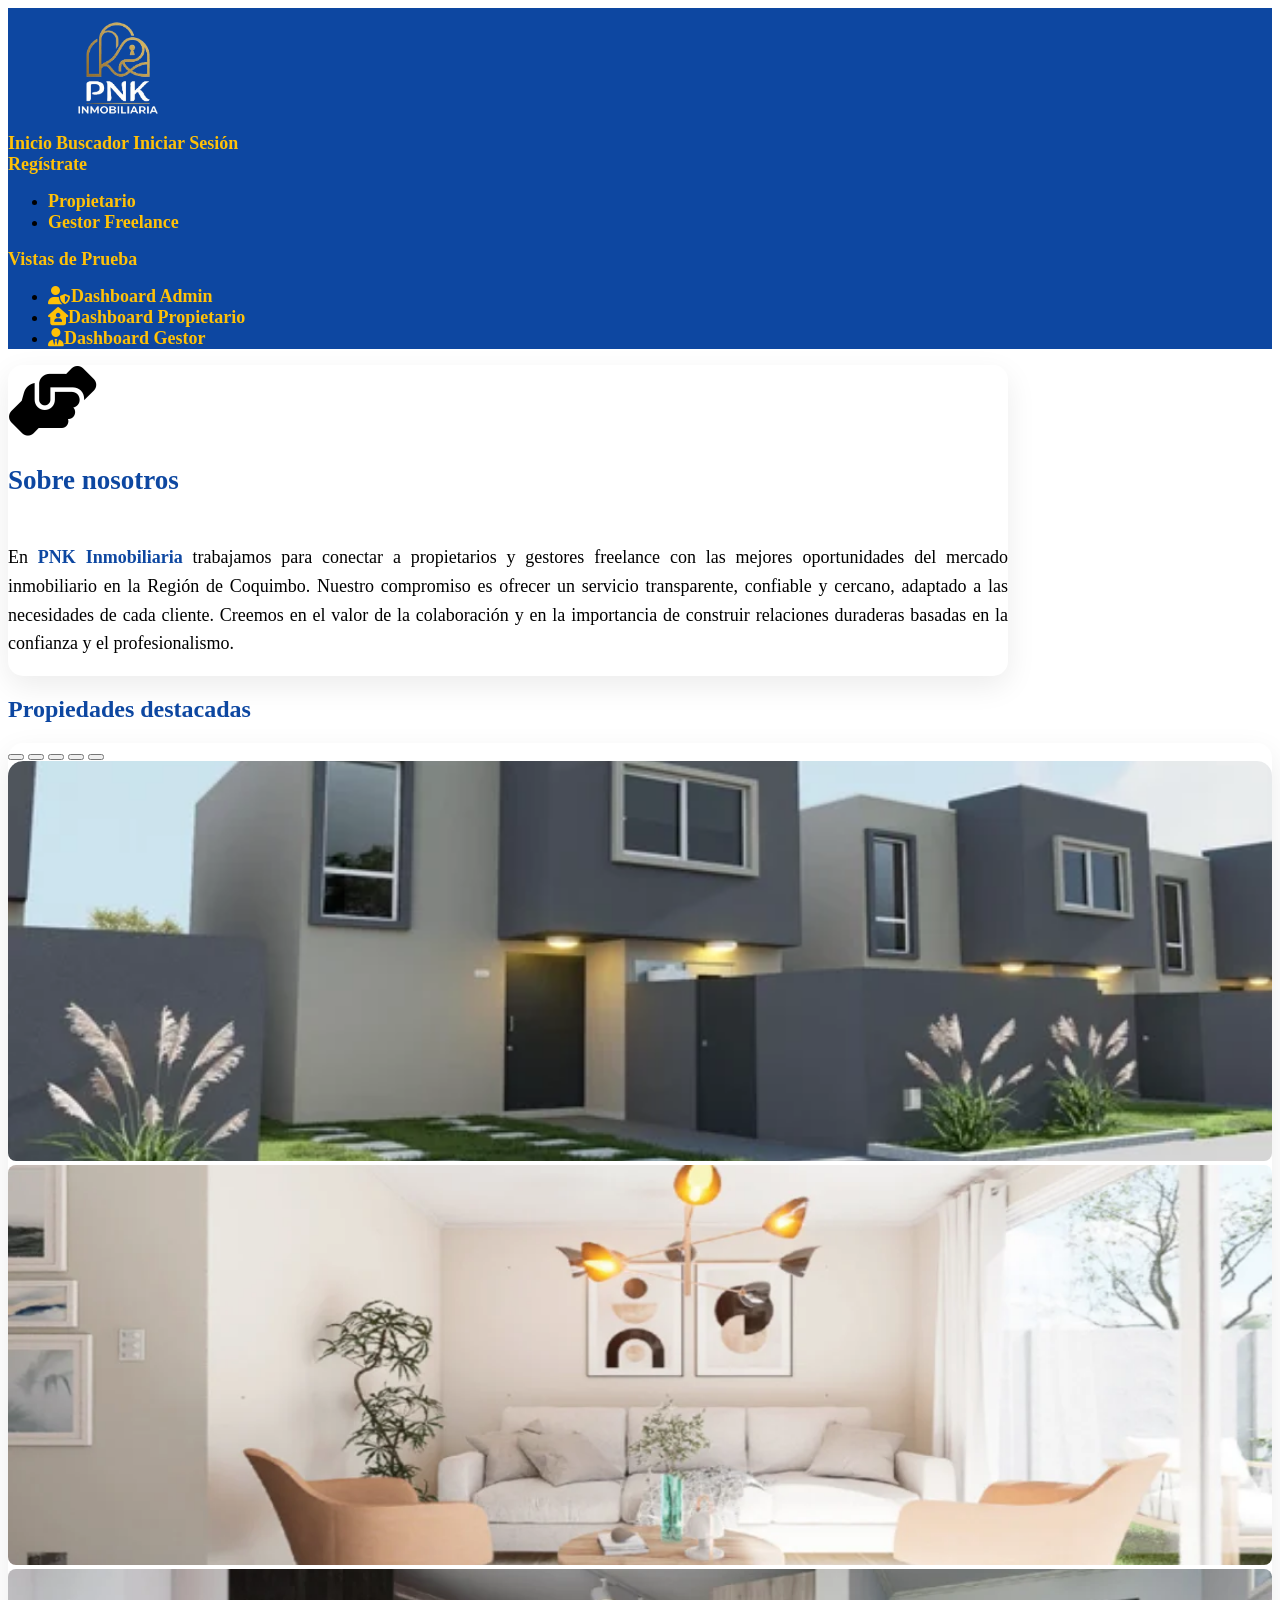
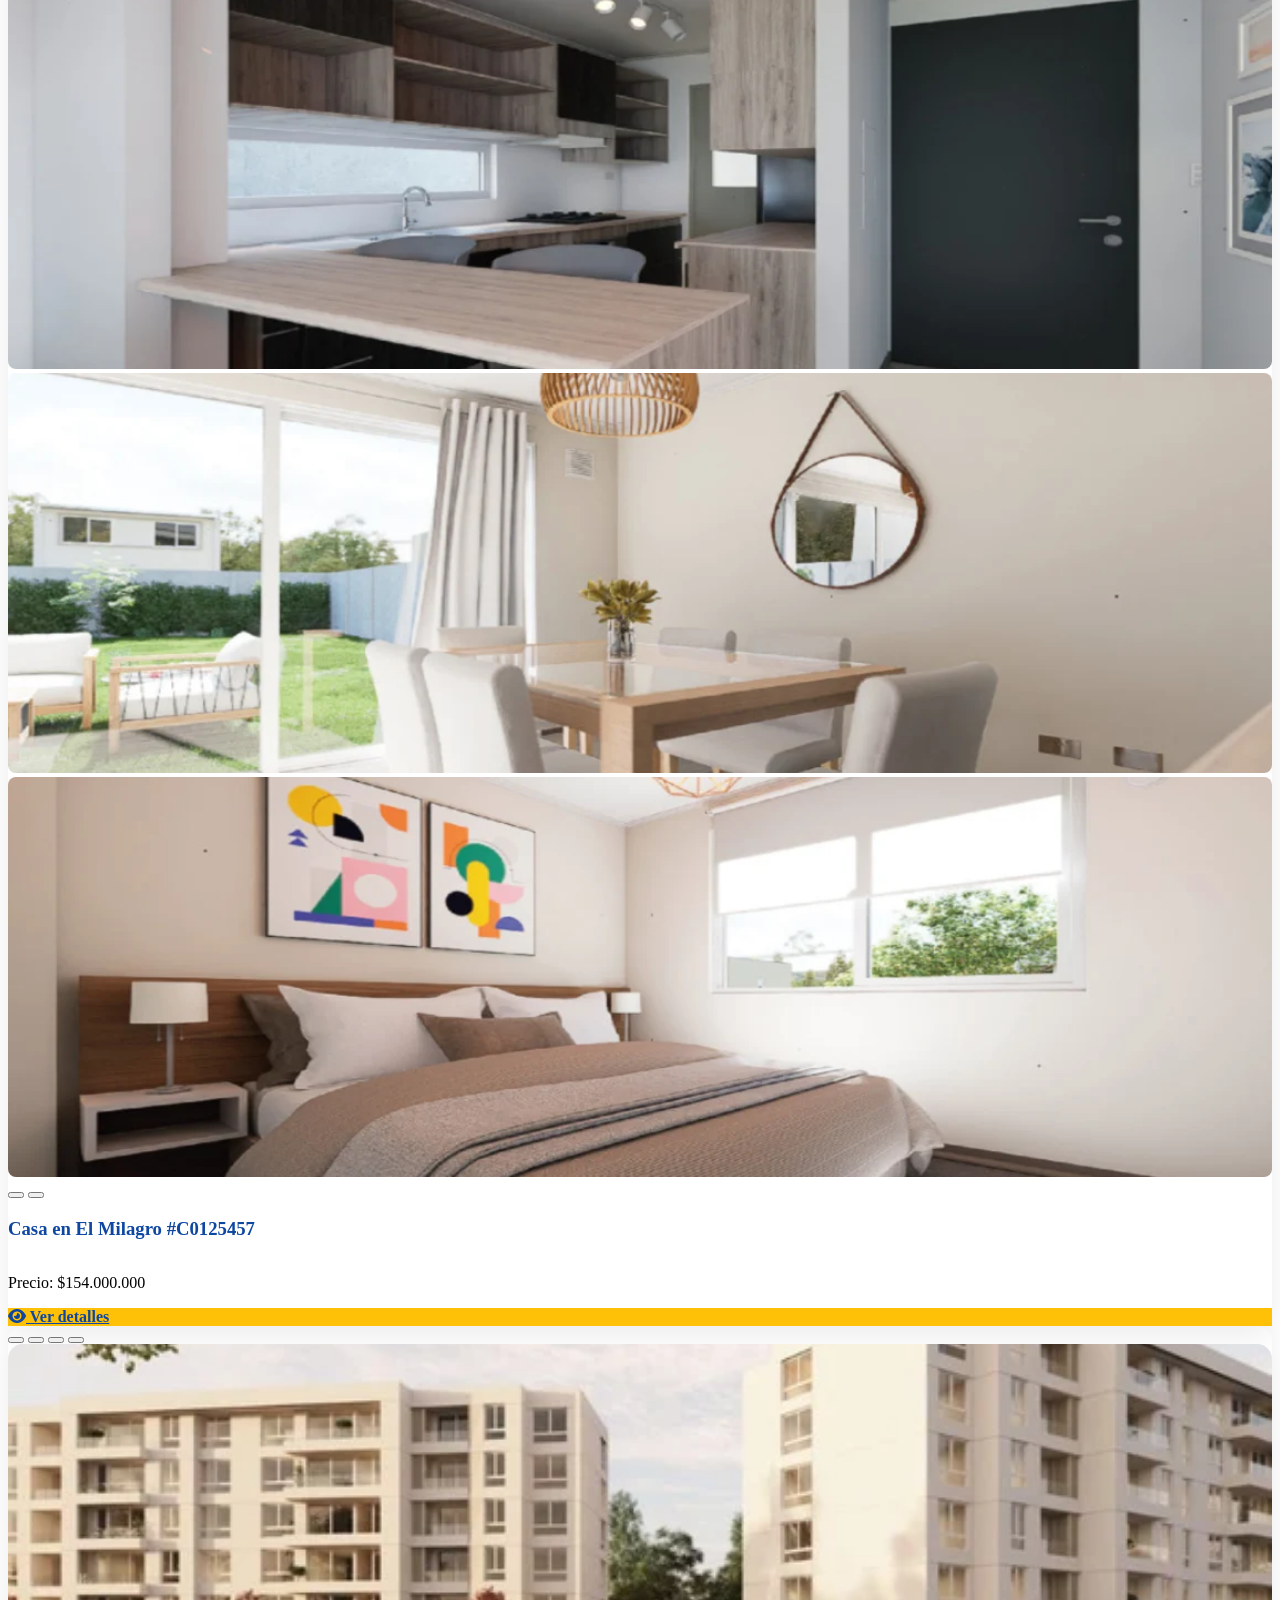
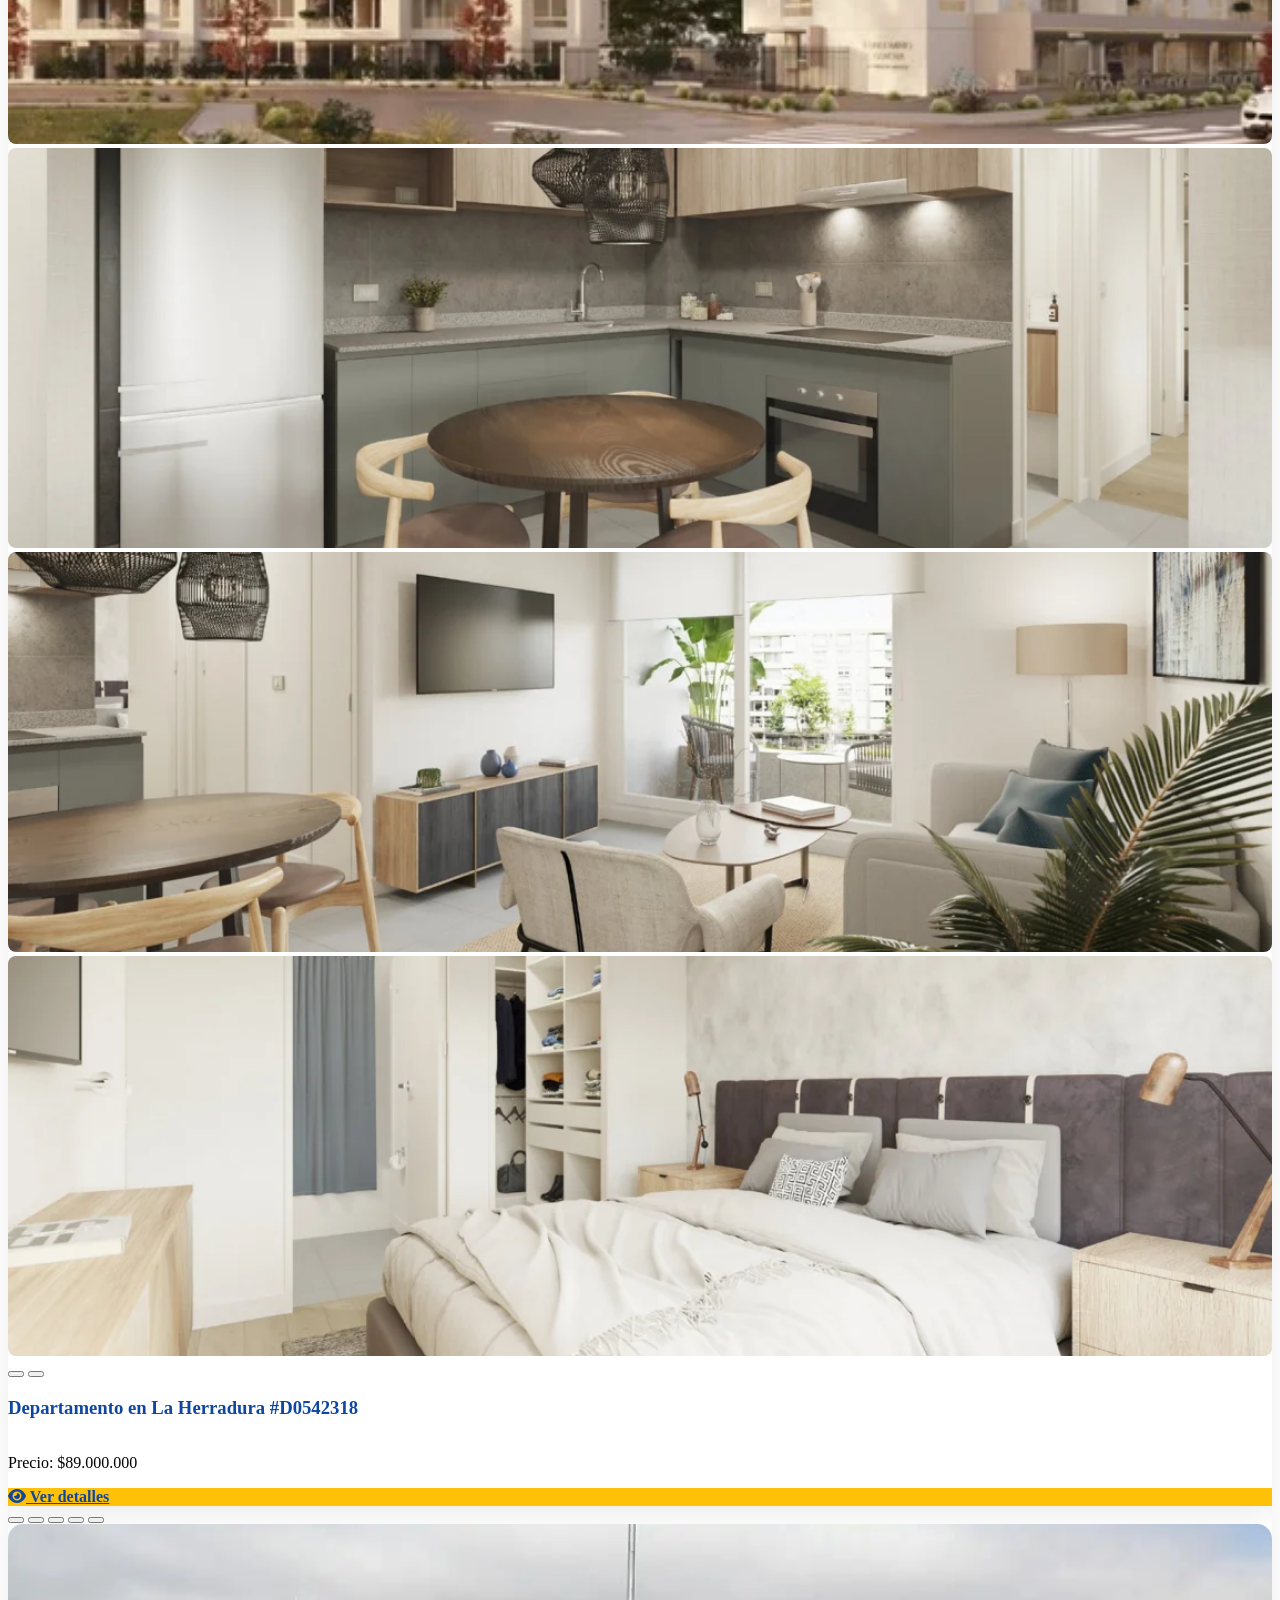
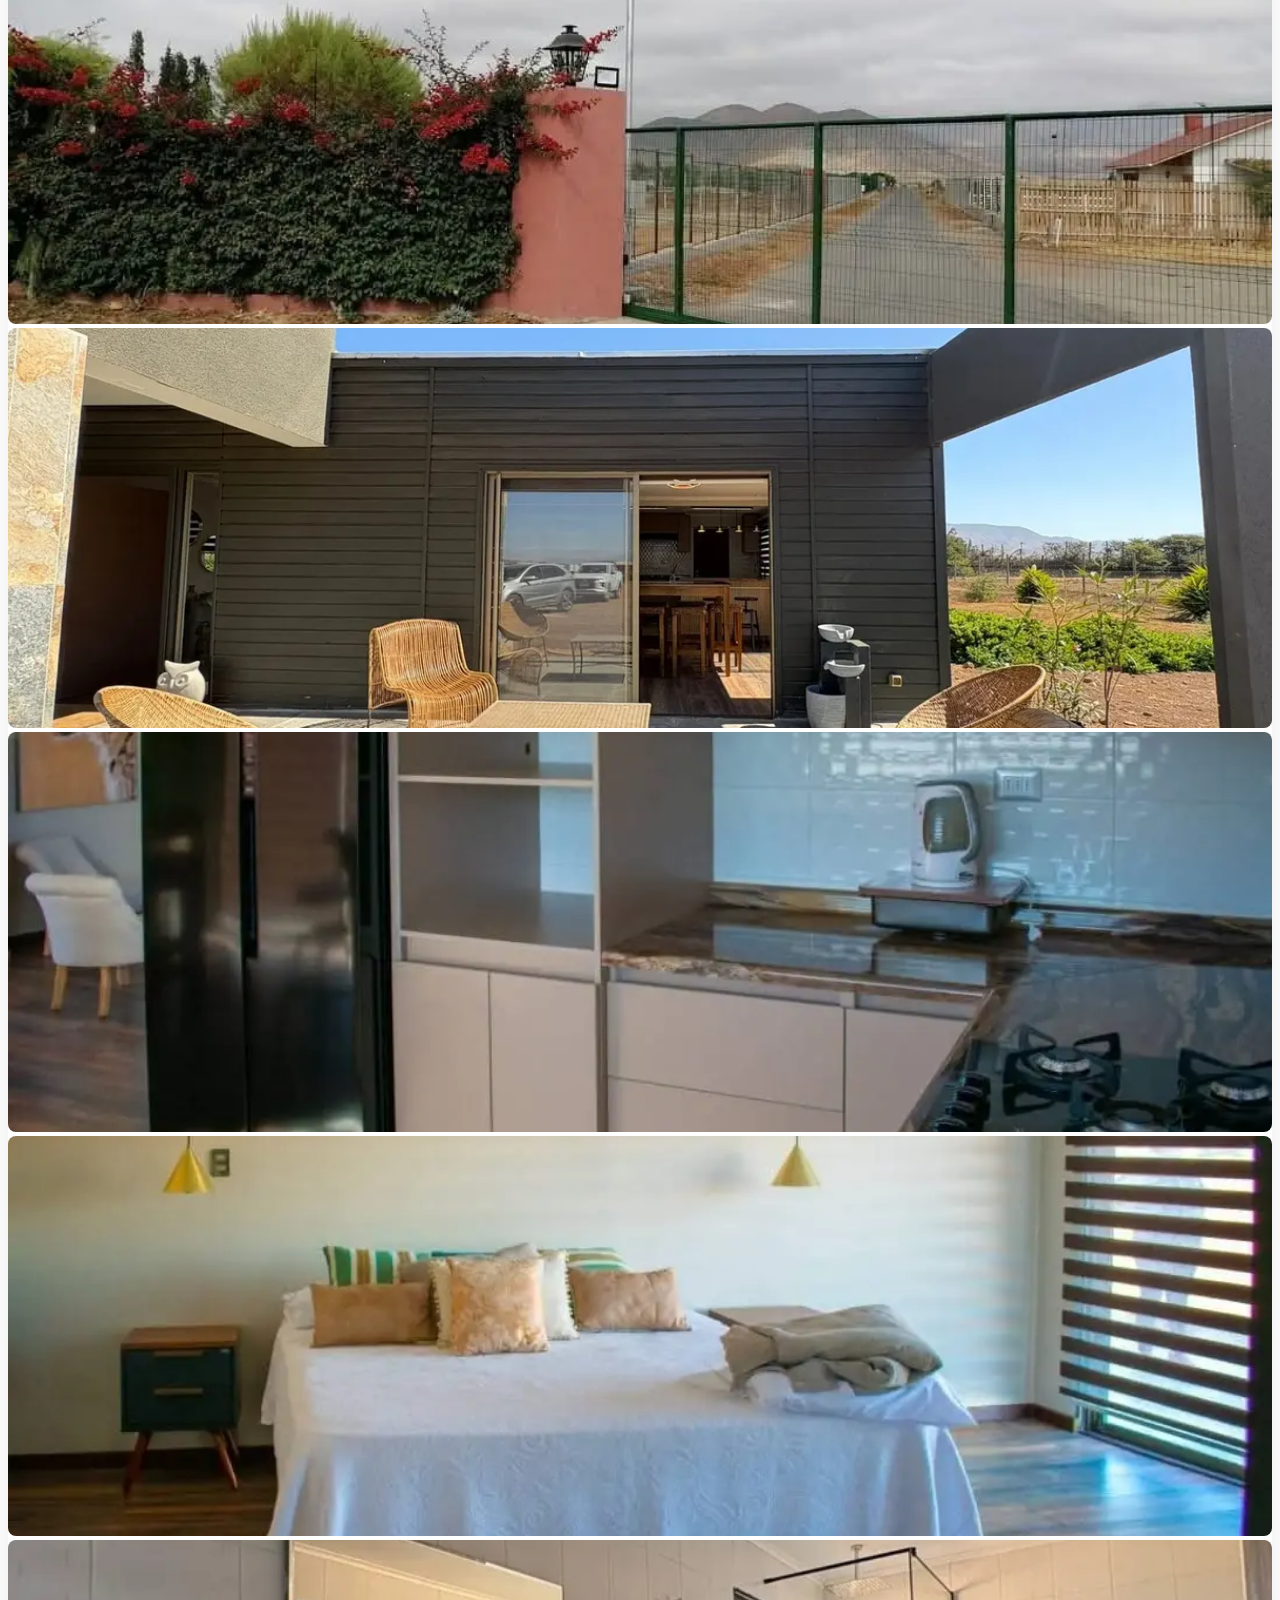
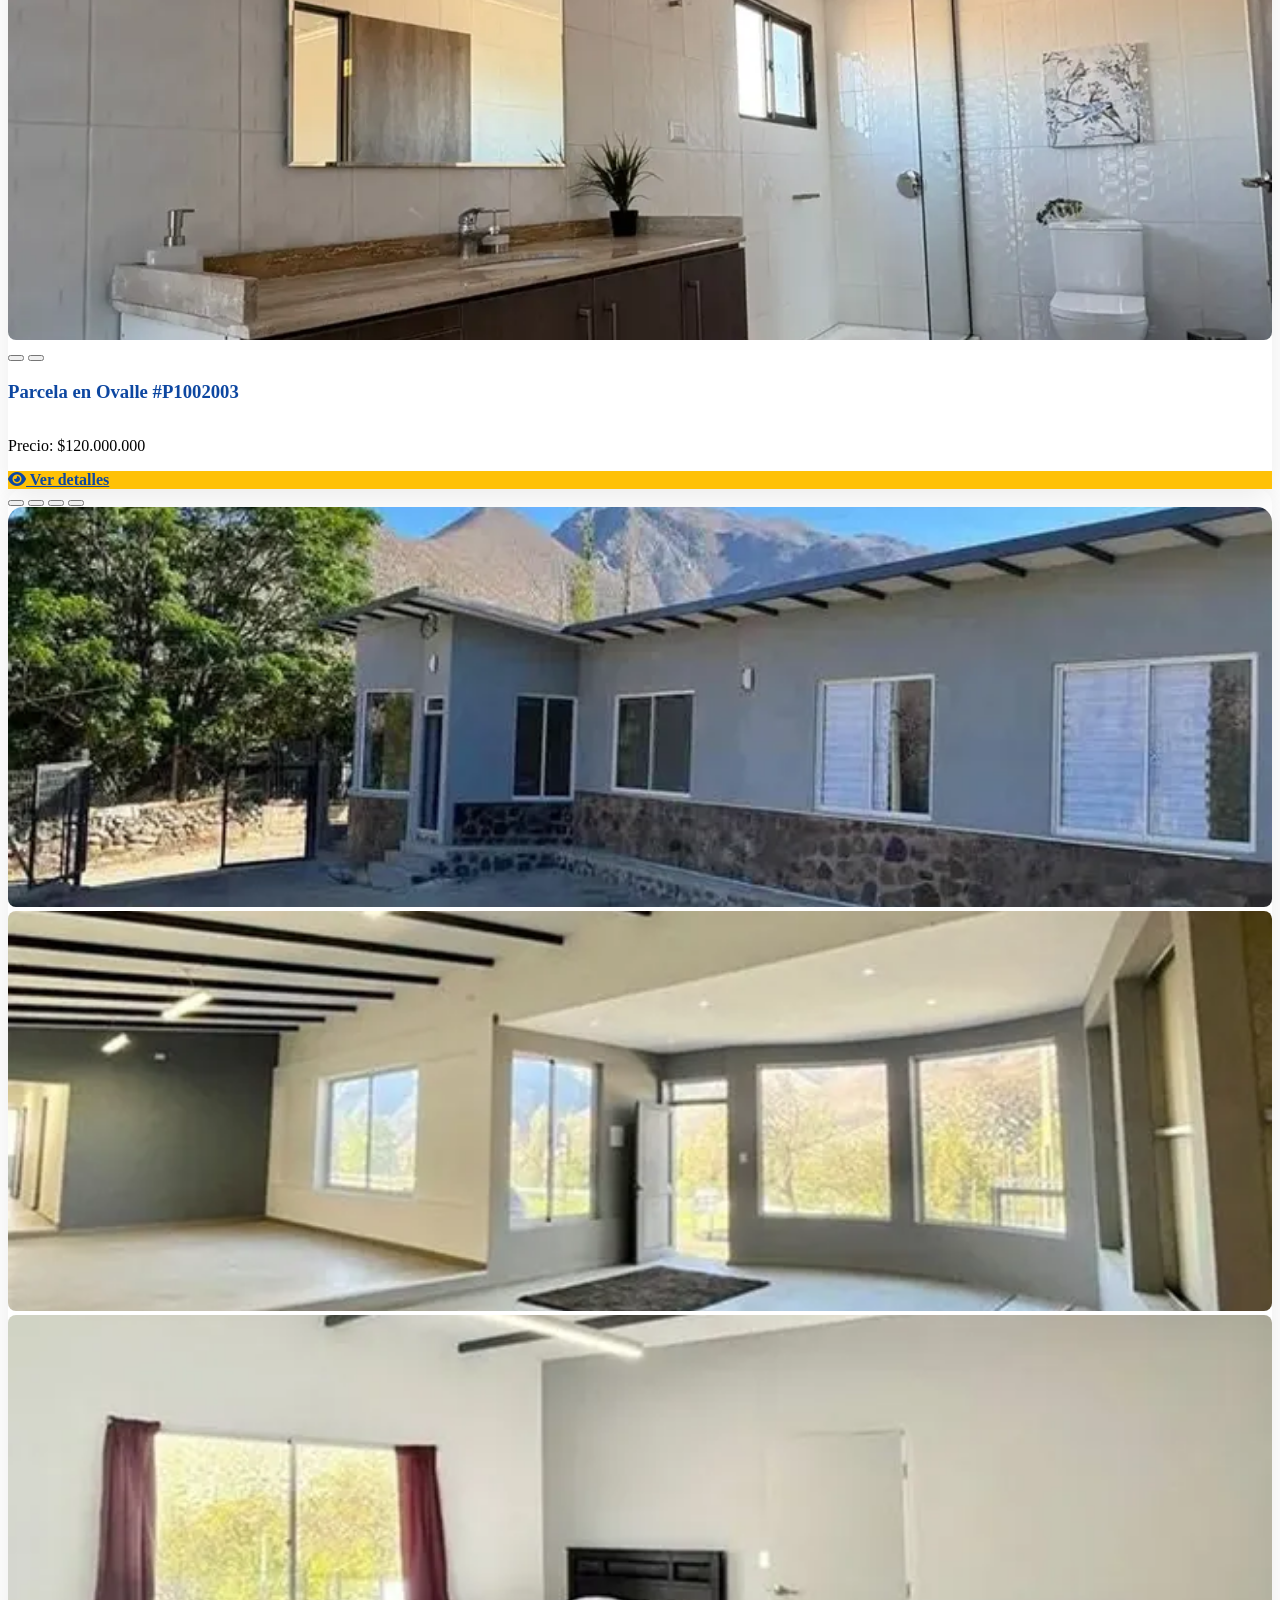
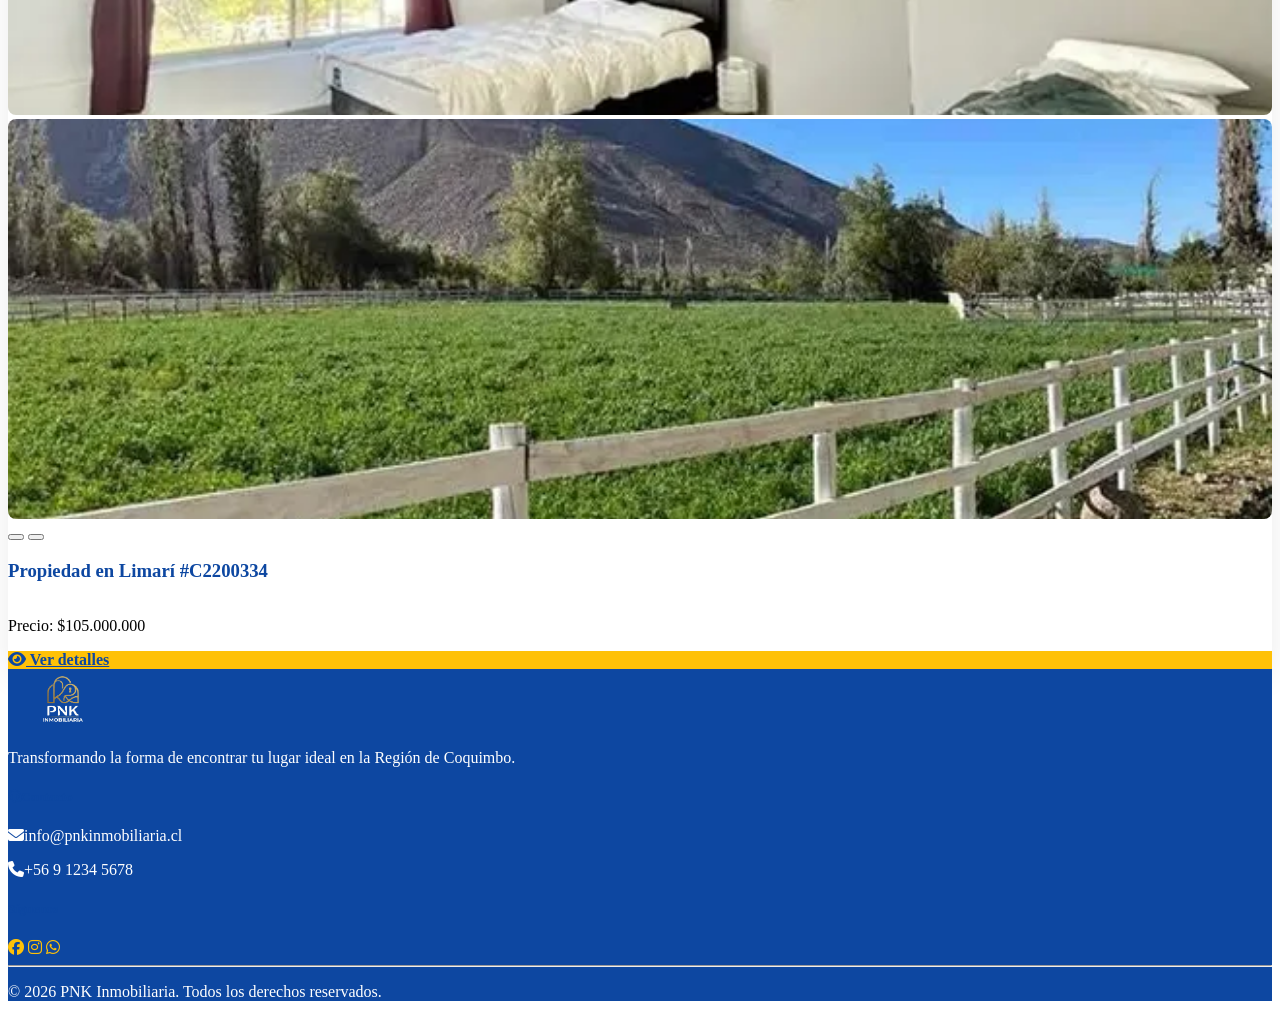
==== commit ee3ac0eb: "commit" ====
--- a/index.html
+++ b/index.html
@@ -97,7 +97,7 @@
                 </div>
                 </div>
                 <div class="text-center card-body">
-                <h3 class="fw-bold">Casa en El Milagro</h3>
+                <h3 class="fw-bold fs-4">Casa en El Milagro <span class="text-muted fs-6">#C0125457</span></h3>
                 <p class="fw-bold text-muted mb-4 fs-5">Precio: $154.000.000</p>
                 <a href="#" class="btn btn-warning text-dark fw-bold px-4 py-2"><i class="fa-solid fa-eye me-1"></i> Ver detalles</a>
                 </div>
@@ -137,7 +137,7 @@
                     </div>
                 </div>
                 <div class="text-center card-body">
-                    <h3 class="fw-bold">Departamento en La Herradura</h3>
+                    <h3 class="fw-bold fs-4">Departamento en La Herradura <span class="text-muted fs-6">#D0542318</span></h3>
                     <p class="fw-bold text-muted mb-4 fs-5">Precio: $89.000.000</p>
                     <a href="#" class="btn btn-warning text-dark fw-bold px-4 py-2"><i class="fa-solid fa-eye me-1"></i> Ver detalles</a>
                 </div>
@@ -181,7 +181,7 @@
                     </div>
                 </div>
                 <div class="text-center card-body">
-                    <h3 class="fw-bold">Parcela en Ovalle</h3>
+                    <h3 class="fw-bold fs-4">Parcela en Ovalle <span class="text-muted fs-6">#P1002003</span></h3>
                     <p class="fw-bold text-muted mb-4 fs-5">Precio: $120.000.000</p>
                     <a href="#" class="btn btn-warning text-dark fw-bold px-4 py-2"><i class="fa-solid fa-eye me-1"></i> Ver detalles</a>
                 </div>
@@ -221,7 +221,7 @@
                     </div>
                 </div>
                 <div class="text-center card-body">
-                    <h3 class="fw-bold">Propiedad en Limarí</h3>
+                    <h3 class="fw-bold fs-4">Propiedad en Limarí <span class="text-muted fs-6">#C2200334</span></h3>
                     <p class="fw-bold text-muted mb-4 fs-5">Precio: $105.000.000</p>
                     <a href="#" class="btn btn-warning text-dark fw-bold px-4 py-2"><i class="fa-solid fa-eye me-1"></i> Ver detalles</a>
                 </div>
--- a/css/style.css
+++ b/css/style.css
@@ -198,4 +198,27 @@
 
 .bg-header-institutional {
     background-color: var(--color-header) !important;
+}
+
+/*responsividad para el Header en celular*/
+@media (max-width: 991px) {
+    header .container.d-flex {
+        flex-direction: column !important;
+        justify-content: center !important;
+        text-align: center !important;
+        gap: 15px !important;
+    }
+
+    header .d-flex.align-items-center {
+        flex-wrap: wrap !important;
+        justify-content: center !important;
+        gap: 10px !important;
+    }
+
+    header .mx-2,
+    header .dropdown,
+    header .text-end {
+        margin: 5px !important;
+        text-align: center !important;
+    }
 }
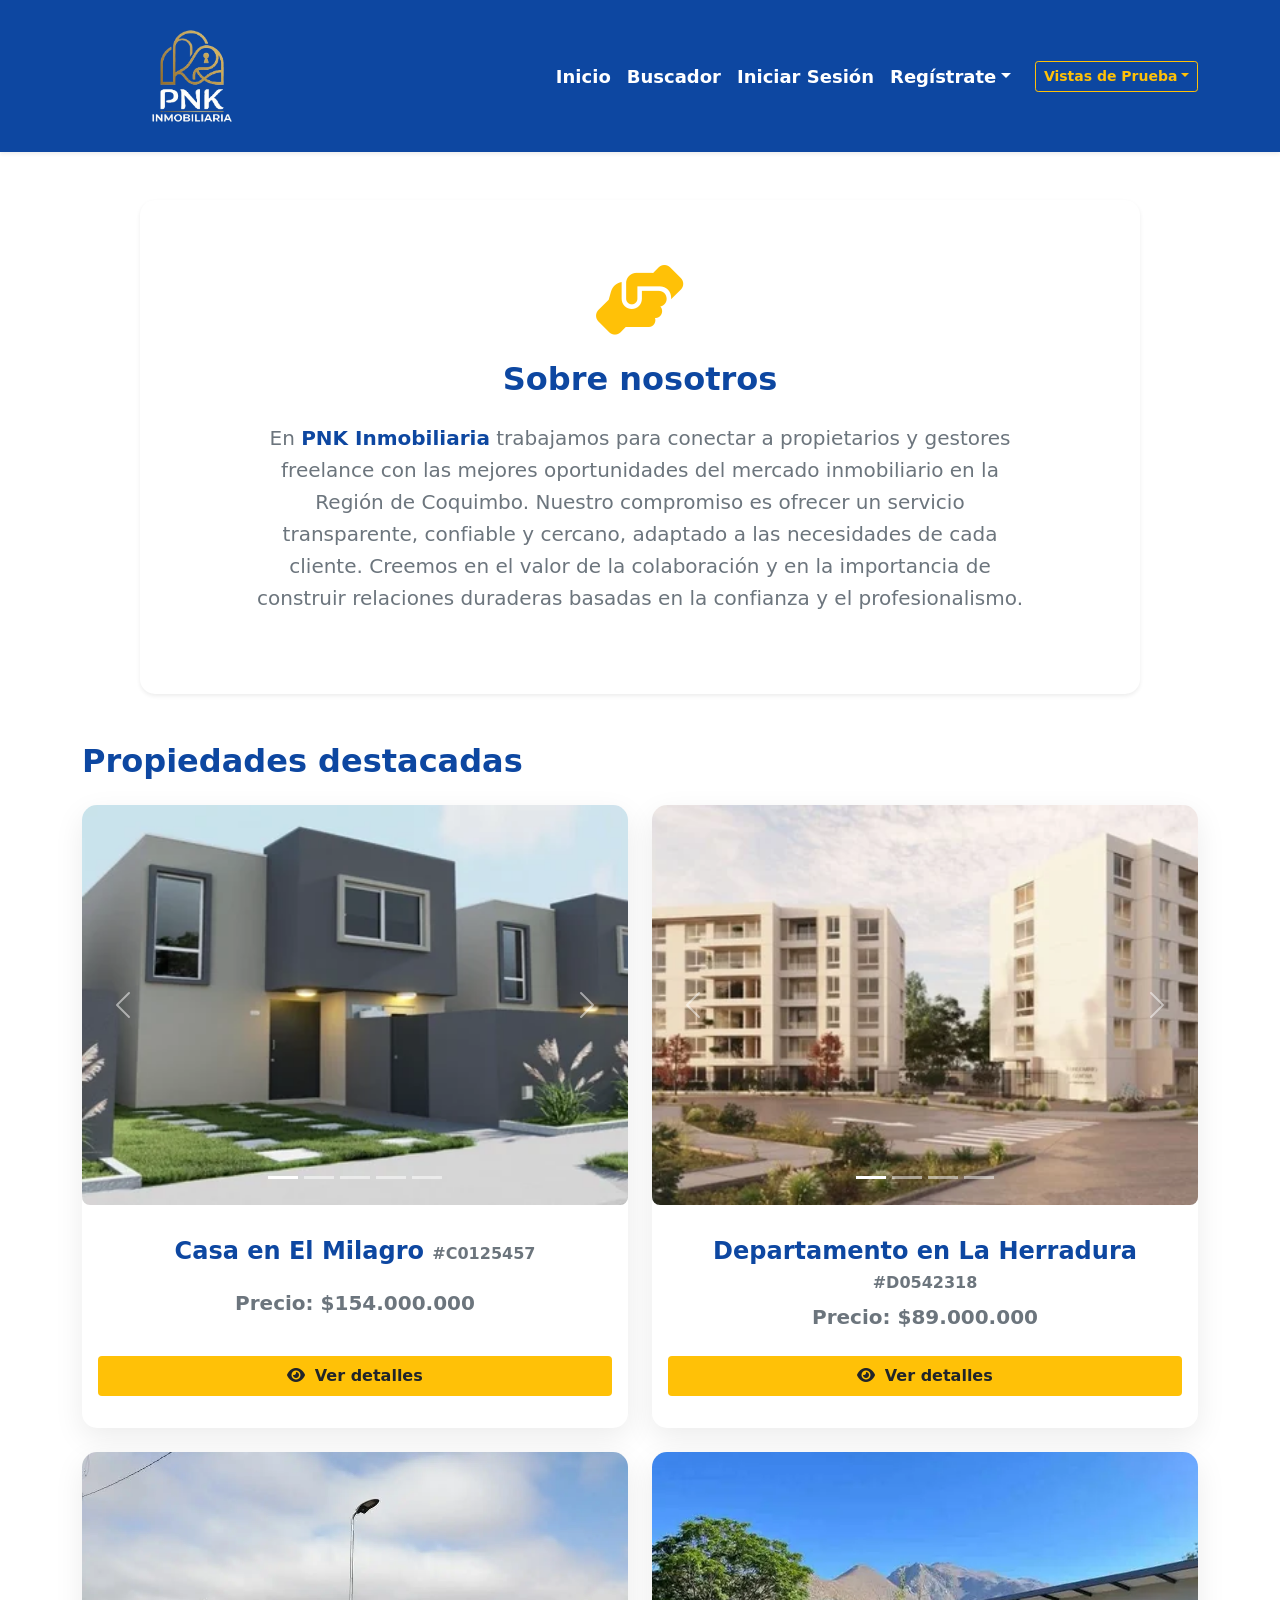
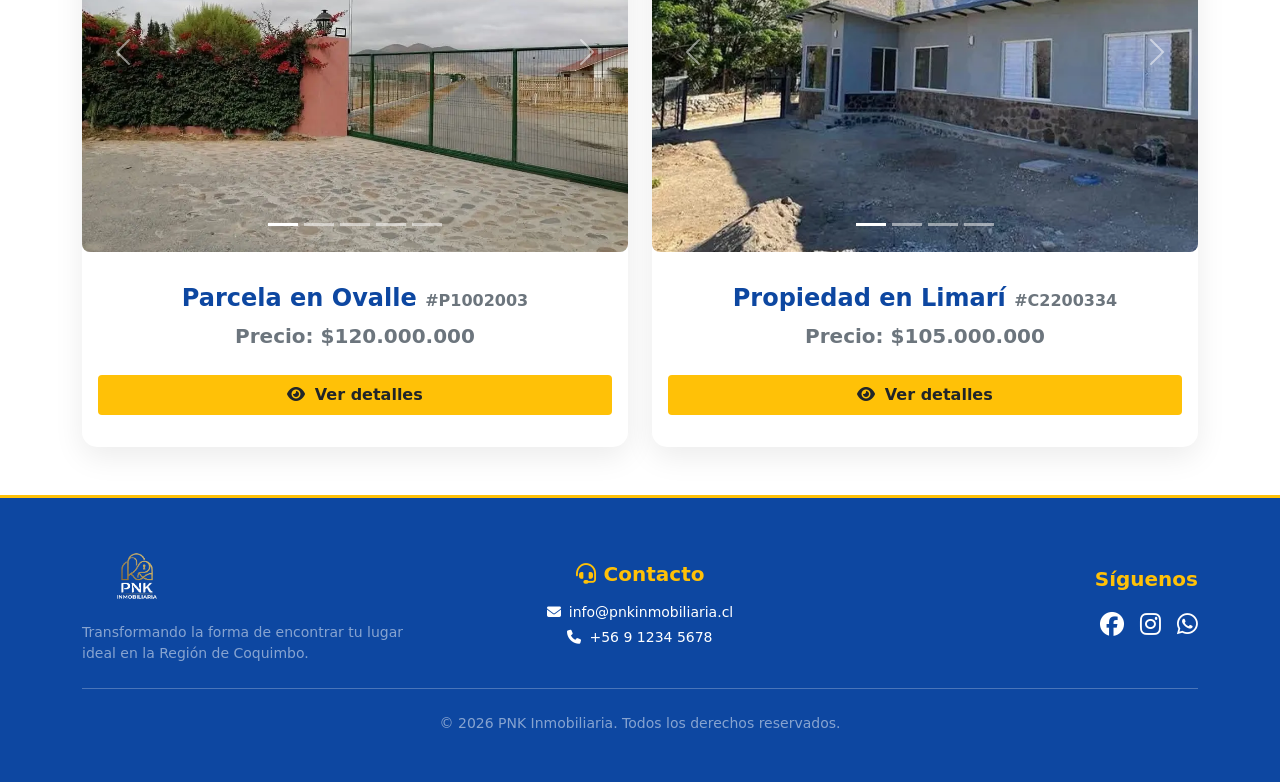
==== commit a2b62aaf: "Se remueve los atributos SRI de los imports de bootstrap css y js" ====
--- a/index.html
+++ b/index.html
@@ -1,14 +1,16 @@
 <!DOCTYPE html>
 <html lang="es">
+
 <head>
     <meta charset="UTF-8" />
-    <meta name="viewport" content="width=device-width, initial-scale=1.0"/>
+    <meta name="viewport" content="width=device-width, initial-scale=1.0" />
     <title>PNK Inmobiliaria</title>
     <link rel="icon" href="img/iconoPNK.png">
-    <link href="css/bootstrap.min.css" rel="stylesheet" integrity="sha384-EVSTQN3/azprG1Anm3QDgpJLIm9Nao0Yz1ztcQTwFspd3yD65VohhpuuCOmLASjC" crossorigin="anonymous">
+    <link href="css/bootstrap.min.css" rel="stylesheet">
     <link rel="stylesheet" href="https://cdnjs.cloudflare.com/ajax/libs/font-awesome/6.4.0/css/all.min.css">
     <link rel="stylesheet" href="css/style.css">
 </head>
+
 <body>
 
     <header class="text-white py-3 shadow-sm bg-header-institutional">
@@ -23,7 +25,8 @@
                 <a href="buscador.html" class="fw-bold mx-2 text-white text-decoration-none">Buscador</a>
                 <a href="login.html" class="fw-bold mx-2 text-white text-decoration-none">Iniciar Sesión</a>
                 <div class="dropdown mx-2">
-                    <a class="fw-bold dropdown-toggle text-white text-decoration-none" href="#" data-bs-toggle="dropdown">Regístrate</a>
+                    <a class="fw-bold dropdown-toggle text-white text-decoration-none" href="#"
+                        data-bs-toggle="dropdown">Regístrate</a>
                     <ul class="dropdown-menu">
                         <li><a class="dropdown-item" href="registropropietario.html">Propietario</a></li>
                         <li><a class="dropdown-item" href="registrogestor.html">Gestor Freelance</a></li>
@@ -31,11 +34,15 @@
                 </div>
                 <!-- Menú Evaluación Oculto Estético -->
                 <div class="dropdown ms-3">
-                    <a class="btn btn-outline-warning fw-bold btn-sm dropdown-toggle" href="#" data-bs-toggle="dropdown">Vistas de Prueba</a>
+                    <a class="btn btn-outline-warning fw-bold btn-sm dropdown-toggle" href="#"
+                        data-bs-toggle="dropdown">Vistas de Prueba</a>
                     <ul class="dropdown-menu dropdown-menu-end shadow">
-                        <li><a class="dropdown-item fw-bold text-primary" href="dashboardadmin.html"><i class="fa-solid fa-user-shield me-2"></i>Dashboard Admin</a></li>
-                        <li><a class="dropdown-item fw-bold text-success" href="dashboardpropietario.html"><i class="fa-solid fa-house-user me-2"></i>Dashboard Propietario</a></li>
-                        <li><a class="dropdown-item fw-bold text-info" href="dashboardgestor.html"><i class="fa-solid fa-user-tie me-2"></i>Dashboard Gestor</a></li>
+                        <li><a class="dropdown-item fw-bold text-primary" href="dashboardadmin.html"><i
+                                    class="fa-solid fa-user-shield me-2"></i>Dashboard Admin</a></li>
+                        <li><a class="dropdown-item fw-bold text-success" href="dashboardpropietario.html"><i
+                                    class="fa-solid fa-house-user me-2"></i>Dashboard Propietario</a></li>
+                        <li><a class="dropdown-item fw-bold text-info" href="dashboardgestor.html"><i
+                                    class="fa-solid fa-user-tie me-2"></i>Dashboard Gestor</a></li>
                     </ul>
                 </div>
             </div>
@@ -43,13 +50,17 @@
     </header>
 
     <section id="sobre-nosotros" class="container my-5">
-        <div class="card premium-card border-0 shadow-sm p-4 p-md-5 text-center bg-white mx-auto" style="max-width: 1000px;">
+        <div class="card premium-card border-0 shadow-sm p-4 p-md-5 text-center bg-white mx-auto"
+            style="max-width: 1000px;">
             <div class="card-body">
                 <i class="fa-solid fa-handshake-angle fa-4x text-warning mb-4"></i>
                 <h2 class="mb-4 fw-bold">Sobre nosotros</h2>
                 <p class="fs-5 text-muted px-md-5">
-                    En <strong class="text-primary">PNK Inmobiliaria</strong> trabajamos para conectar a propietarios y gestores freelance con las mejores oportunidades del mercado inmobiliario en la Región de Coquimbo.
-                    Nuestro compromiso es ofrecer un servicio transparente, confiable y cercano, adaptado a las necesidades de cada cliente. Creemos en el valor de la colaboración y en la importancia de construir relaciones duraderas basadas en la confianza y el profesionalismo.
+                    En <strong>PNK Inmobiliaria</strong> trabajamos para conectar a propietarios y gestores freelance
+                    con las mejores oportunidades del mercado inmobiliario en la Región de Coquimbo.
+                    Nuestro compromiso es ofrecer un servicio transparente, confiable y cercano, adaptado a las
+                    necesidades de cada cliente. Creemos en el valor de la colaboración y en la importancia de construir
+                    relaciones duraderas basadas en la confianza y el profesionalismo.
                 </p>
             </div>
         </div>
@@ -60,203 +71,241 @@
         <h2 class="mb-4">Propiedades destacadas</h2>
         <div class="row g-4">
 
-        <div class="col-md-6">
-            <div class="card premium-card border-0 pb-3 h-100">
-                <div class="carousel-destacado mb-3">
-                <div id="carruselCasa" class="carousel slide" data-bs-ride="carousel">
-                    <div class="carousel-indicators">
-                    <button type="button" data-bs-target="#carruselCasa" data-bs-slide-to="0" class="active"></button>
-                    <button type="button" data-bs-target="#carruselCasa" data-bs-slide-to="1"></button>
-                    <button type="button" data-bs-target="#carruselCasa" data-bs-slide-to="2"></button>
-                    <button type="button" data-bs-target="#carruselCasa" data-bs-slide-to="3"></button>
-                    <button type="button" data-bs-target="#carruselCasa" data-bs-slide-to="4"></button>
-                    </div>
-                    <div class="carousel-inner" style="border-radius: 15px 15px 0 0; overflow: hidden;">
-                    <div class="carousel-item active">
-                        <img src="img/casa_destacada_1/Casadestacada1.webp" alt="Casa destacada fachada" class="d-block w-100">
-                    </div>
-                    <div class="carousel-item">
-                        <img src="img/casa_destacada_1/Foto-6899f6ff11a8a1.webp" alt="Casa destacada living" class="d-block w-100">
-                    </div>
-                    <div class="carousel-item">
-                        <img src="img/casa_destacada_1/Foto-6899f6ff96b9b7.webp" alt="Casa destacada cocina" class="d-block w-100">
-                    </div>
-                    <div class="carousel-item">
-                        <img src="img/casa_destacada_1/Foto-6899f70033ef89.webp" alt="Casa destacada comedor" class="d-block w-100">
-                    </div>
-                    <div class="carousel-item">
-                        <img src="img/casa_destacada_1/Foto-6899f700bf6ad8.webp" alt="Casa destacada dormitorio" class="d-block w-100">
-                    </div>
-                    </div>
-                    <button class="carousel-control-prev" type="button" data-bs-target="#carruselCasa" data-bs-slide="prev">
-                    <span class="carousel-control-prev-icon"></span>
-                    </button>
-                    <button class="carousel-control-next" type="button" data-bs-target="#carruselCasa" data-bs-slide="next">
-                    <span class="carousel-control-next-icon"></span>
-                    </button>
-                </div>
-                </div>
-                <div class="text-center card-body">
-                <h3 class="fw-bold fs-4">Casa en El Milagro <span class="text-muted fs-6">#C0125457</span></h3>
-                <p class="fw-bold text-muted mb-4 fs-5">Precio: $154.000.000</p>
-                <a href="#" class="btn btn-warning text-dark fw-bold px-4 py-2"><i class="fa-solid fa-eye me-1"></i> Ver detalles</a>
-                </div>
+            <div class="col-md-6">
+                <div class="card premium-card border-0 pb-3 h-100">
+                    <div class="carousel-destacado mb-3">
+                        <div id="carruselCasa" class="carousel slide" data-bs-ride="carousel">
+                            <div class="carousel-indicators">
+                                <button type="button" data-bs-target="#carruselCasa" data-bs-slide-to="0"
+                                    class="active"></button>
+                                <button type="button" data-bs-target="#carruselCasa" data-bs-slide-to="1"></button>
+                                <button type="button" data-bs-target="#carruselCasa" data-bs-slide-to="2"></button>
+                                <button type="button" data-bs-target="#carruselCasa" data-bs-slide-to="3"></button>
+                                <button type="button" data-bs-target="#carruselCasa" data-bs-slide-to="4"></button>
+                            </div>
+                            <div class="carousel-inner" style="border-radius: 15px 15px 0 0; overflow: hidden;">
+                                <div class="carousel-item active">
+                                    <img src="img/casa_destacada_1/Casadestacada1.webp" alt="Casa destacada fachada"
+                                        class="d-block w-100">
+                                </div>
+                                <div class="carousel-item">
+                                    <img src="img/casa_destacada_1/Foto-6899f6ff11a8a1.webp" alt="Casa destacada living"
+                                        class="d-block w-100">
+                                </div>
+                                <div class="carousel-item">
+                                    <img src="img/casa_destacada_1/Foto-6899f6ff96b9b7.webp" alt="Casa destacada cocina"
+                                        class="d-block w-100">
+                                </div>
+                                <div class="carousel-item">
+                                    <img src="img/casa_destacada_1/Foto-6899f70033ef89.webp"
+                                        alt="Casa destacada comedor" class="d-block w-100">
+                                </div>
+                                <div class="carousel-item">
+                                    <img src="img/casa_destacada_1/Foto-6899f700bf6ad8.webp"
+                                        alt="Casa destacada dormitorio" class="d-block w-100">
+                                </div>
+                            </div>
+                            <button class="carousel-control-prev" type="button" data-bs-target="#carruselCasa"
+                                data-bs-slide="prev">
+                                <span class="carousel-control-prev-icon"></span>
+                            </button>
+                            <button class="carousel-control-next" type="button" data-bs-target="#carruselCasa"
+                                data-bs-slide="next">
+                                <span class="carousel-control-next-icon"></span>
+                            </button>
+                        </div>
+                    </div>
+                    <div class="text-center card-body">
+                        <h3 class="fw-bold fs-4">Casa en El Milagro <span class="text-muted fs-6">#C0125457</span></h3>
+                        <p class="fw-bold text-muted mb-4 fs-5">Precio: $154.000.000</p>
+                        <a href="#" class="btn btn-warning text-dark fw-bold px-4 py-2"><i
+                                class="fa-solid fa-eye me-1"></i> Ver detalles</a>
+                    </div>
+                </div>
+            </div>
+
+            <div class="col-md-6">
+                <div class="card premium-card border-0 pb-3 h-100">
+                    <div class="carousel-destacado mb-3">
+                        <div id="carruselDepto" class="carousel slide" data-bs-ride="carousel">
+                            <div class="carousel-indicators">
+                                <button type="button" data-bs-target="#carruselDepto" data-bs-slide-to="0"
+                                    class="active"></button>
+                                <button type="button" data-bs-target="#carruselDepto" data-bs-slide-to="1"></button>
+                                <button type="button" data-bs-target="#carruselDepto" data-bs-slide-to="2"></button>
+                                <button type="button" data-bs-target="#carruselDepto" data-bs-slide-to="3"></button>
+                            </div>
+                            <div class="carousel-inner" style="border-radius: 15px 15px 0 0; overflow: hidden;">
+                                <div class="carousel-item active">
+                                    <img src="img/departamento_destacado_1/Fachadasantamargarita-681a1d40816728.webp"
+                                        alt="Departamento fachada" class="d-block w-100">
+                                </div>
+                                <div class="carousel-item">
+                                    <img src="img/departamento_destacado_1/w-686e56a44df500.webp"
+                                        alt="Departamento cocina/comedor" class="d-block w-100">
+                                </div>
+                                <div class="carousel-item">
+                                    <img src="img/departamento_destacado_1/w-686e56a73c5243.webp"
+                                        alt="Departamento living" class="d-block w-100">
+                                </div>
+                                <div class="carousel-item">
+                                    <img src="img/departamento_destacado_1/w-686e56a9e16b61.webp"
+                                        alt="Departamento dormitorio" class="d-block w-100">
+                                </div>
+                            </div>
+                            <button class="carousel-control-prev" type="button" data-bs-target="#carruselDepto"
+                                data-bs-slide="prev">
+                                <span class="carousel-control-prev-icon"></span>
+                            </button>
+                            <button class="carousel-control-next" type="button" data-bs-target="#carruselDepto"
+                                data-bs-slide="next">
+                                <span class="carousel-control-next-icon"></span>
+                            </button>
+                        </div>
+                    </div>
+                    <div class="text-center card-body">
+                        <h3 class="fw-bold fs-4">Departamento en La Herradura <span
+                                class="text-muted fs-6">#D0542318</span></h3>
+                        <p class="fw-bold text-muted mb-4 fs-5">Precio: $89.000.000</p>
+                        <a href="#" class="btn btn-warning text-dark fw-bold px-4 py-2"><i
+                                class="fa-solid fa-eye me-1"></i> Ver detalles</a>
+                    </div>
+                </div>
+            </div>
+
+            <div class="col-md-6">
+                <div class="card premium-card border-0 pb-3 h-100">
+                    <div class="carousel-destacado mb-3">
+                        <div id="carruselParcela" class="carousel slide" data-bs-ride="carousel">
+                            <div class="carousel-indicators">
+                                <button type="button" data-bs-target="#carruselParcela" data-bs-slide-to="0"
+                                    class="active"></button>
+                                <button type="button" data-bs-target="#carruselParcela" data-bs-slide-to="1"></button>
+                                <button type="button" data-bs-target="#carruselParcela" data-bs-slide-to="2"></button>
+                                <button type="button" data-bs-target="#carruselParcela" data-bs-slide-to="3"></button>
+                                <button type="button" data-bs-target="#carruselParcela" data-bs-slide-to="4"></button>
+                            </div>
+                            <div class="carousel-inner" style="border-radius: 15px 15px 0 0; overflow: hidden;">
+                                <div class="carousel-item active">
+                                    <img src="img/parcela_destacada_1_ls/porton.webp" alt="Parcela porton"
+                                        class="d-block w-100">
+                                </div>
+                                <div class="carousel-item">
+                                    <img src="img/parcela_destacada_1_ls/fachada.webp" alt="Parcela fachada"
+                                        class="d-block w-100">
+                                </div>
+                                <div class="carousel-item">
+                                    <img src="img/parcela_destacada_1_ls/comedor.webp" alt="Parcela comedor"
+                                        class="d-block w-100">
+                                </div>
+                                <div class="carousel-item">
+                                    <img src="img/parcela_destacada_1_ls/dormitorio.webp" alt="Parcela dormitorio"
+                                        class="d-block w-100">
+                                </div>
+                                <div class="carousel-item">
+                                    <img src="img/parcela_destacada_1_ls/baño.webp" alt="Parcela baño"
+                                        class="d-block w-100">
+                                </div>
+                            </div>
+                            <button class="carousel-control-prev" type="button" data-bs-target="#carruselParcela"
+                                data-bs-slide="prev">
+                                <span class="carousel-control-prev-icon"></span>
+                            </button>
+                            <button class="carousel-control-next" type="button" data-bs-target="#carruselParcela"
+                                data-bs-slide="next">
+                                <span class="carousel-control-next-icon"></span>
+                            </button>
+                        </div>
+                    </div>
+                    <div class="text-center card-body">
+                        <h3 class="fw-bold fs-4">Parcela en Ovalle <span class="text-muted fs-6">#P1002003</span></h3>
+                        <p class="fw-bold text-muted mb-4 fs-5">Precio: $120.000.000</p>
+                        <a href="#" class="btn btn-warning text-dark fw-bold px-4 py-2"><i
+                                class="fa-solid fa-eye me-1"></i> Ver detalles</a>
+                    </div>
+                </div>
+            </div>
+
+            <div class="col-md-6">
+                <div class="card premium-card border-0 pb-3 h-100">
+                    <div class="carousel-destacado mb-3">
+                        <div id="carruselLimari" class="carousel slide" data-bs-ride="carousel">
+                            <div class="carousel-indicators">
+                                <button type="button" data-bs-target="#carruselLimari" data-bs-slide-to="0"
+                                    class="active"></button>
+                                <button type="button" data-bs-target="#carruselLimari" data-bs-slide-to="1"></button>
+                                <button type="button" data-bs-target="#carruselLimari" data-bs-slide-to="2"></button>
+                                <button type="button" data-bs-target="#carruselLimari" data-bs-slide-to="3"></button>
+                            </div>
+                            <div class="carousel-inner" style="border-radius: 15px 15px 0 0; overflow: hidden;">
+                                <div class="carousel-item active">
+                                    <img src="img/casa_destacada_limari/fachada.webp" alt="Propiedad Limarí fachada"
+                                        class="d-block w-100">
+                                </div>
+                                <div class="carousel-item">
+                                    <img src="img/casa_destacada_limari/comedor living.webp"
+                                        alt="Propiedad Limarí living" class="d-block w-100">
+                                </div>
+                                <div class="carousel-item">
+                                    <img src="img/casa_destacada_limari/dormitorio grande.webp"
+                                        alt="Propiedad Dormitorio" class="d-block w-100">
+                                </div>
+                                <div class="carousel-item">
+                                    <img src="img/casa_destacada_limari/terreno.webp" alt="Propiedad Limarí terreno"
+                                        class="d-block w-100">
+                                </div>
+                            </div>
+                            <button class="carousel-control-prev" type="button" data-bs-target="#carruselLimari"
+                                data-bs-slide="prev">
+                                <span class="carousel-control-prev-icon"></span>
+                            </button>
+                            <button class="carousel-control-next" type="button" data-bs-target="#carruselLimari"
+                                data-bs-slide="next">
+                                <span class="carousel-control-next-icon"></span>
+                            </button>
+                        </div>
+                    </div>
+                    <div class="text-center card-body">
+                        <h3 class="fw-bold fs-4">Propiedad en Limarí <span class="text-muted fs-6">#C2200334</span></h3>
+                        <p class="fw-bold text-muted mb-4 fs-5">Precio: $105.000.000</p>
+                        <a href="#" class="btn btn-warning text-dark fw-bold px-4 py-2"><i
+                                class="fa-solid fa-eye me-1"></i> Ver detalles</a>
+                    </div>
+                </div>
+            </div>
+    </section>
+
+    <footer id="contacto" class="bg-header-institutional text-white py-5 mt-auto border-top border-warning border-3">
+        <div class="container">
+            <div class="row align-items-center g-4">
+                <div class="col-md-4 text-center text-md-start">
+                    <img src="img/LogoPNK2.png" alt="PNK Inmobiliaria" style="height: 60px;" class="mb-3">
+                    <p class="small text-white-50 mb-0">Transformando la forma de encontrar tu lugar ideal en la Región
+                        de Coquimbo.</p>
+                </div>
+                <div class="col-md-4 text-center">
+                    <h5 class="fw-bold mb-3 text-warning"><i class="fa-solid fa-headset me-2"></i>Contacto</h5>
+                    <p class="mb-1 small text-white"><i class="fa-solid fa-envelope me-2"></i>info@pnkinmobiliaria.cl
+                    </p>
+                    <p class="mb-0 small text-white"><i class="fa-solid fa-phone me-2"></i>+56 9 1234 5678</p>
+                </div>
+                <div class="col-md-4 text-center text-md-end">
+                    <h5 class="fw-bold mb-3 text-warning">Síguenos</h5>
+                    <div class="d-flex justify-content-center justify-content-md-end gap-3">
+                        <a href="#" class="text-white fs-4"><i class="fa-brands fa-facebook"></i></a>
+                        <a href="#" class="text-white fs-4"><i class="fa-brands fa-instagram"></i></a>
+                        <a href="#" class="text-white fs-4"><i class="fa-brands fa-whatsapp"></i></a>
+                    </div>
+                </div>
+            </div>
+            <hr class="border-light opacity-50 my-4">
+            <div class="text-center small text-white-50">
+                <p class="mb-0">© 2026 PNK Inmobiliaria. Todos los derechos reservados.</p>
             </div>
         </div>
-
-        <div class="col-md-6">
-            <div class="card premium-card border-0 pb-3 h-100">
-                <div class="carousel-destacado mb-3">
-                    <div id="carruselDepto" class="carousel slide" data-bs-ride="carousel">
-                        <div class="carousel-indicators">
-                            <button type="button" data-bs-target="#carruselDepto" data-bs-slide-to="0" class="active"></button>
-                            <button type="button" data-bs-target="#carruselDepto" data-bs-slide-to="1"></button>
-                            <button type="button" data-bs-target="#carruselDepto" data-bs-slide-to="2"></button>
-                            <button type="button" data-bs-target="#carruselDepto" data-bs-slide-to="3"></button>
-                        </div>
-                        <div class="carousel-inner" style="border-radius: 15px 15px 0 0; overflow: hidden;">
-                            <div class="carousel-item active">
-                                <img src="img/departamento_destacado_1/Fachadasantamargarita-681a1d40816728.webp" alt="Departamento fachada" class="d-block w-100">
-                            </div>
-                            <div class="carousel-item">
-                                <img src="img/departamento_destacado_1/w-686e56a44df500.webp" alt="Departamento cocina/comedor" class="d-block w-100">
-                            </div>
-                            <div class="carousel-item">
-                                <img src="img/departamento_destacado_1/w-686e56a73c5243.webp" alt="Departamento living" class="d-block w-100">
-                            </div>
-                            <div class="carousel-item">
-                                <img src="img/departamento_destacado_1/w-686e56a9e16b61.webp" alt="Departamento dormitorio" class="d-block w-100">
-                            </div>
-                        </div>
-                        <button class="carousel-control-prev" type="button" data-bs-target="#carruselDepto" data-bs-slide="prev">
-                        <span class="carousel-control-prev-icon"></span>
-                        </button>
-                        <button class="carousel-control-next" type="button" data-bs-target="#carruselDepto" data-bs-slide="next">
-                        <span class="carousel-control-next-icon"></span>
-                        </button>
-                    </div>
-                </div>
-                <div class="text-center card-body">
-                    <h3 class="fw-bold fs-4">Departamento en La Herradura <span class="text-muted fs-6">#D0542318</span></h3>
-                    <p class="fw-bold text-muted mb-4 fs-5">Precio: $89.000.000</p>
-                    <a href="#" class="btn btn-warning text-dark fw-bold px-4 py-2"><i class="fa-solid fa-eye me-1"></i> Ver detalles</a>
-                </div>
-            </div>
-        </div>
-
-        <div class="col-md-6">
-            <div class="card premium-card border-0 pb-3 h-100">
-                <div class="carousel-destacado mb-3">
-                    <div id="carruselParcela" class="carousel slide" data-bs-ride="carousel">
-                        <div class="carousel-indicators">
-                            <button type="button" data-bs-target="#carruselParcela" data-bs-slide-to="0" class="active"></button>
-                            <button type="button" data-bs-target="#carruselParcela" data-bs-slide-to="1"></button>
-                            <button type="button" data-bs-target="#carruselParcela" data-bs-slide-to="2"></button>
-                            <button type="button" data-bs-target="#carruselParcela" data-bs-slide-to="3"></button>
-                            <button type="button" data-bs-target="#carruselParcela" data-bs-slide-to="4"></button>
-                        </div>
-                        <div class="carousel-inner" style="border-radius: 15px 15px 0 0; overflow: hidden;">
-                            <div class="carousel-item active">
-                                <img src="img/parcela_destacada_1_ls/porton.webp" alt="Parcela porton" class="d-block w-100">
-                            </div>
-                            <div class="carousel-item">
-                                <img src="img/parcela_destacada_1_ls/fachada.webp" alt="Parcela fachada" class="d-block w-100">
-                            </div>
-                            <div class="carousel-item">
-                                <img src="img/parcela_destacada_1_ls/comedor.webp" alt="Parcela comedor" class="d-block w-100">
-                            </div>
-                            <div class="carousel-item">
-                                <img src="img/parcela_destacada_1_ls/dormitorio.webp" alt="Parcela dormitorio" class="d-block w-100">
-                            </div>
-                            <div class="carousel-item">
-                                <img src="img/parcela_destacada_1_ls/baño.webp" alt="Parcela baño" class="d-block w-100">
-                            </div>
-                        </div>
-                        <button class="carousel-control-prev" type="button" data-bs-target="#carruselParcela" data-bs-slide="prev">
-                            <span class="carousel-control-prev-icon"></span>
-                        </button>
-                        <button class="carousel-control-next" type="button" data-bs-target="#carruselParcela" data-bs-slide="next">
-                            <span class="carousel-control-next-icon"></span>
-                        </button>
-                    </div>
-                </div>
-                <div class="text-center card-body">
-                    <h3 class="fw-bold fs-4">Parcela en Ovalle <span class="text-muted fs-6">#P1002003</span></h3>
-                    <p class="fw-bold text-muted mb-4 fs-5">Precio: $120.000.000</p>
-                    <a href="#" class="btn btn-warning text-dark fw-bold px-4 py-2"><i class="fa-solid fa-eye me-1"></i> Ver detalles</a>
-                </div>
-            </div>
-        </div>
-
-        <div class="col-md-6">
-            <div class="card premium-card border-0 pb-3 h-100">
-                <div class="carousel-destacado mb-3">
-                    <div id="carruselLimari" class="carousel slide" data-bs-ride="carousel">
-                        <div class="carousel-indicators">
-                            <button type="button" data-bs-target="#carruselLimari" data-bs-slide-to="0" class="active"></button>
-                            <button type="button" data-bs-target="#carruselLimari" data-bs-slide-to="1"></button>
-                            <button type="button" data-bs-target="#carruselLimari" data-bs-slide-to="2"></button>
-                            <button type="button" data-bs-target="#carruselLimari" data-bs-slide-to="3"></button>
-                        </div>
-                        <div class="carousel-inner" style="border-radius: 15px 15px 0 0; overflow: hidden;">
-                            <div class="carousel-item active">
-                                <img src="img/casa_destacada_limari/fachada.webp" alt="Propiedad Limarí fachada" class="d-block w-100">
-                            </div>
-                            <div class="carousel-item">
-                                <img src="img/casa_destacada_limari/comedor living.webp" alt="Propiedad Limarí living" class="d-block w-100">
-                            </div>
-                            <div class="carousel-item">
-                                <img src="img/casa_destacada_limari/dormitorio grande.webp" alt="Propiedad Dormitorio" class="d-block w-100">
-                            </div>
-                            <div class="carousel-item">
-                                <img src="img/casa_destacada_limari/terreno.webp" alt="Propiedad Limarí terreno" class="d-block w-100">
-                            </div>
-                        </div>
-                        <button class="carousel-control-prev" type="button" data-bs-target="#carruselLimari" data-bs-slide="prev">
-                            <span class="carousel-control-prev-icon"></span>
-                        </button>
-                        <button class="carousel-control-next" type="button" data-bs-target="#carruselLimari" data-bs-slide="next">
-                            <span class="carousel-control-next-icon"></span>
-                        </button>
-                    </div>
-                </div>
-                <div class="text-center card-body">
-                    <h3 class="fw-bold fs-4">Propiedad en Limarí <span class="text-muted fs-6">#C2200334</span></h3>
-                    <p class="fw-bold text-muted mb-4 fs-5">Precio: $105.000.000</p>
-                    <a href="#" class="btn btn-warning text-dark fw-bold px-4 py-2"><i class="fa-solid fa-eye me-1"></i> Ver detalles</a>
-                </div>
-            </div>
-        </div>
-    </section>
-
-<footer id="contacto" class="bg-header-institutional text-white py-5 mt-auto border-top border-warning border-3">
-    <div class="container">
-        <div class="row align-items-center g-4">
-            <div class="col-md-4 text-center text-md-start">
-                <img src="img/LogoPNK2.png" alt="PNK Inmobiliaria" style="height: 60px;" class="mb-3">
-                <p class="small text-white-50 mb-0">Transformando la forma de encontrar tu lugar ideal en la Región de Coquimbo.</p>
-            </div>
-            <div class="col-md-4 text-center">
-                <h5 class="fw-bold mb-3 text-warning"><i class="fa-solid fa-headset me-2"></i>Contacto</h5>
-                <p class="mb-1 small text-white"><i class="fa-solid fa-envelope me-2"></i>info@pnkinmobiliaria.cl</p>
-                <p class="mb-0 small text-white"><i class="fa-solid fa-phone me-2"></i>+56 9 1234 5678</p>
-            </div>
-            <div class="col-md-4 text-center text-md-end">
-                <h5 class="fw-bold mb-3 text-warning">Síguenos</h5>
-                <div class="d-flex justify-content-center justify-content-md-end gap-3">
-                    <a href="#" class="text-white fs-4"><i class="fa-brands fa-facebook"></i></a>
-                    <a href="#" class="text-white fs-4"><i class="fa-brands fa-instagram"></i></a>
-                    <a href="#" class="text-white fs-4"><i class="fa-brands fa-whatsapp"></i></a>
-                </div>
-            </div>
-        </div>
-        <hr class="border-light opacity-50 my-4">
-        <div class="text-center small text-white-50">
-            <p class="mb-0">© 2026 PNK Inmobiliaria. Todos los derechos reservados.</p>
-        </div>
-    </div>
-</footer>
-
-    <script src="js/bootstrap.bundle.min.js" integrity="sha384-MrcW6ZMFYlzcLA8Nl+NtUVF0sA7MsXsP1UyJoMp4YLEuNSfAP+JcXn/tWtIaxVXM" crossorigin="anonymous"></script>
+    </footer>
+
+    <script src="js/bootstrap.bundle.min.js"></script>
 </body>
-</html>
+
+</html>
